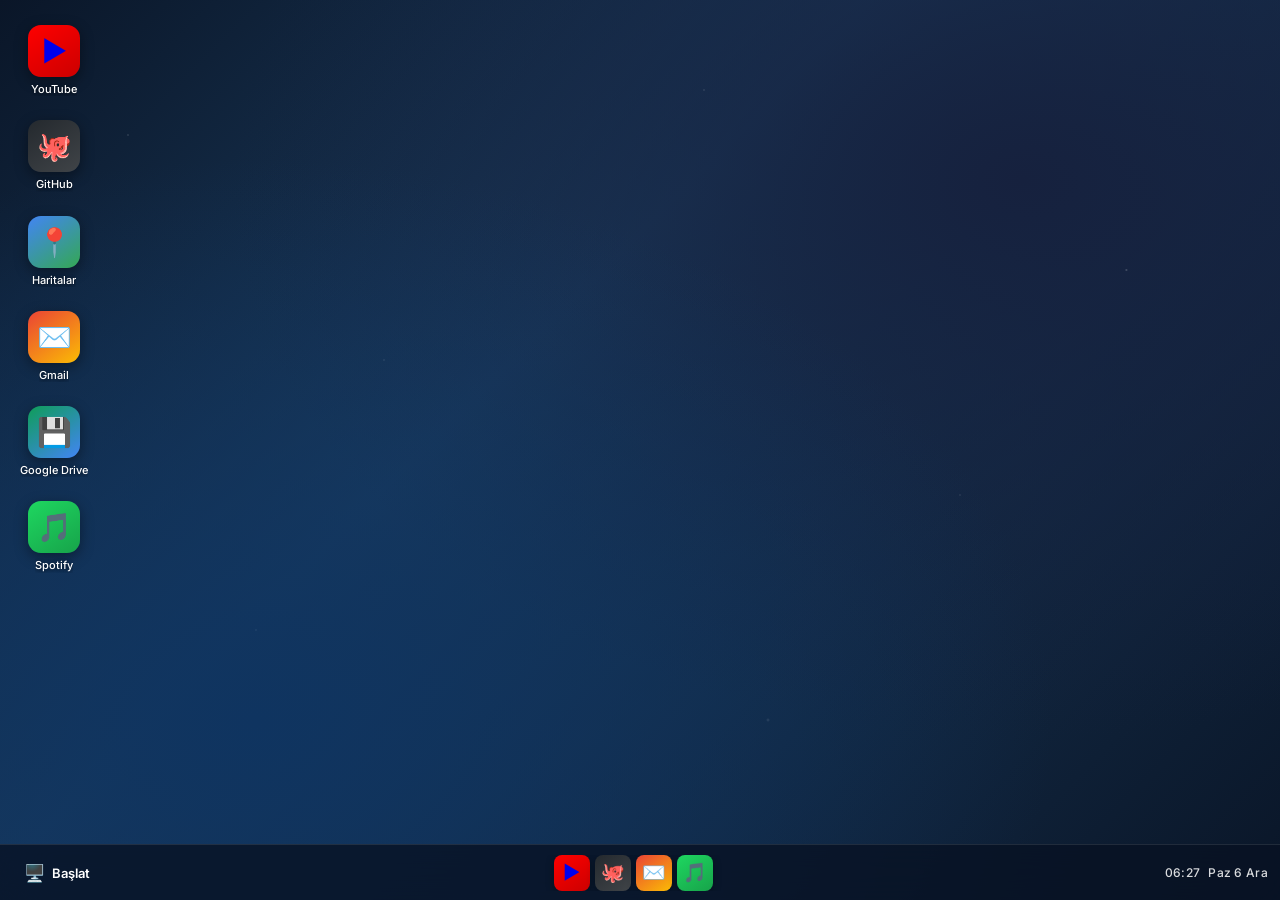
==== index.html @ f0b608f5 "try1.html -> index.html" ====
<!DOCTYPE html>
<html lang="tr">
<head>
<meta charset="UTF-8">
<meta name="viewport" content="width=device-width, initial-scale=1.0, maximum-scale=1.0, user-scalable=no">
<title>Masaüstüm</title>
<link href="https://fonts.googleapis.com/css2?family=Inter:wght@400;500;600&display=swap" rel="stylesheet">
<style>
  * { margin: 0; padding: 0; box-sizing: border-box; -webkit-tap-highlight-color: transparent; }

  :root {
    --taskbar-h: 56px;
    --glass: rgba(255,255,255,0.12);
    --glass-border: rgba(255,255,255,0.22);
    --text: #fff;
    --text-shadow: 0 1px 4px rgba(0,0,0,0.7);
  }

  body {
    font-family: 'Inter', sans-serif;
    width: 100vw; height: 100vh;
    overflow: hidden;
    background: #1a3a5c;
    user-select: none;
    -webkit-user-select: none;
  }

  /* Wallpaper */
  #wallpaper {
    position: fixed; inset: 0; z-index: 0;
    background: radial-gradient(ellipse at 20% 80%, #0f3460 0%, transparent 55%),
      radial-gradient(ellipse at 80% 20%, #16213e 0%, transparent 55%),
      linear-gradient(135deg, #0a1628 0%, #1a3a5c 40%, #0a1628 100%);
    transition: background 0.5s ease;
  }
  #wallpaper::after {
    content: ''; position: absolute; inset: 0; pointer-events: none;
    background-image:
      radial-gradient(1px 1px at 10% 15%, rgba(255,255,255,0.3) 0%, transparent 100%),
      radial-gradient(1px 1px at 30% 40%, rgba(255,255,255,0.2) 0%, transparent 100%),
      radial-gradient(1px 1px at 55% 10%, rgba(255,255,255,0.25) 0%, transparent 100%),
      radial-gradient(1px 1px at 75% 55%, rgba(255,255,255,0.2) 0%, transparent 100%),
      radial-gradient(1.5px 1.5px at 88% 30%, rgba(255,255,255,0.25) 0%, transparent 100%),
      radial-gradient(1px 1px at 20% 70%, rgba(255,255,255,0.15) 0%, transparent 100%),
      radial-gradient(2px 2px at 60% 80%, rgba(255,255,255,0.12) 0%, transparent 100%);
  }

  /* Desktop */
  #desktop {
    position: fixed;
    top: 0; left: 0; right: 0;
    bottom: var(--taskbar-h);
    z-index: 1;
    padding: 16px 14px;
    display: flex;
    flex-direction: column;
    flex-wrap: wrap;
    align-content: flex-start;
    gap: 6px;
    overflow: hidden;
  }

  /* Icons */
  .icon {
    width: 80px;
    display: flex; flex-direction: column;
    align-items: center; gap: 5px;
    cursor: pointer;
    padding: 8px 4px;
    border-radius: 11px;
    border: 1px solid transparent;
    transition: background 0.14s, border-color 0.14s, transform 0.1s;
    text-decoration: none;
    animation: iconIn 0.35s ease both;
    position: relative;
  }
  @keyframes iconIn {
    from { opacity: 0; transform: translateY(10px) scale(0.88); }
    to   { opacity: 1; transform: translateY(0) scale(1); }
  }
  .icon:hover { background: rgba(255,255,255,0.14); border-color: var(--glass-border); }
  .icon:active { transform: scale(0.92); }

  .icon-img {
    width: 52px; height: 52px;
    border-radius: 13px;
    display: flex; align-items: center; justify-content: center;
    font-size: 28px;
    box-shadow: 0 4px 14px rgba(0,0,0,0.4);
    transition: transform 0.14s, box-shadow 0.14s;
    flex-shrink: 0;
  }
  .icon:hover .icon-img { transform: translateY(-3px); box-shadow: 0 8px 20px rgba(0,0,0,0.5); }

  .icon-label {
    font-size: 11px; font-weight: 500;
    color: var(--text); text-shadow: var(--text-shadow);
    text-align: center; line-height: 1.3;
    max-width: 72px;
    overflow: hidden; text-overflow: ellipsis; white-space: nowrap;
  }

  /* Delete badge */
  .del-btn {
    display: none;
    position: absolute; top: 1px; right: 1px;
    width: 19px; height: 19px;
    border-radius: 50%;
    background: #ef4444; color: #fff;
    font-size: 11px; font-weight: 700;
    align-items: center; justify-content: center;
    cursor: pointer; z-index: 10;
    box-shadow: 0 1px 4px rgba(0,0,0,0.4);
    line-height: 1;
  }
  body.edit-mode .del-btn { display: flex; }
  body.edit-mode .icon { animation: wiggle 0.55s ease infinite alternate; }
  @keyframes wiggle {
    from { transform: rotate(-1.8deg) scale(1); }
    to   { transform: rotate(1.8deg) scale(1); }
  }

  /* Taskbar */
  #taskbar {
    position: fixed; bottom: 0; left: 0; right: 0;
    height: var(--taskbar-h);
    background: rgba(8,18,36,0.80);
    backdrop-filter: blur(24px); -webkit-backdrop-filter: blur(24px);
    border-top: 1px solid rgba(255,255,255,0.1);
    z-index: 100;
    display: flex; align-items: center;
    justify-content: space-between;
    padding: 0 12px; gap: 8px;
  }

  #start-btn {
    display: flex; align-items: center; gap: 7px;
    padding: 7px 11px; border-radius: 9px;
    cursor: pointer; border: 1px solid transparent;
    transition: background 0.14s, border-color 0.14s;
    color: #fff; font-size: 13px; font-weight: 600;
    background: transparent; white-space: nowrap; flex-shrink: 0;
  }
  #start-btn:hover { background: var(--glass); border-color: var(--glass-border); }
  #start-btn:active { background: rgba(255,255,255,0.2); }
  #start-btn .logo { font-size: 17px; }

  #dock {
    display: flex; align-items: center; gap: 5px;
    overflow-x: auto; scrollbar-width: none;
    flex: 1; justify-content: center;
  }
  #dock::-webkit-scrollbar { display: none; }

  .dock-icon {
    width: 36px; height: 36px; border-radius: 8px;
    display: flex; align-items: center; justify-content: center;
    font-size: 19px; cursor: pointer; flex-shrink: 0;
    transition: transform 0.14s, box-shadow 0.14s;
    text-decoration: none;
    box-shadow: 0 2px 8px rgba(0,0,0,0.3);
  }
  .dock-icon:hover { transform: translateY(-4px) scale(1.12); box-shadow: 0 6px 18px rgba(0,0,0,0.45); }
  .dock-icon:active { transform: scale(0.88); }

  #taskbar-right {
    display: flex; align-items: center; gap: 8px;
    font-size: 12px; color: rgba(255,255,255,0.85);
    font-weight: 500; flex-shrink: 0; letter-spacing: 0.3px;
  }
  #date-disp { display: none; }
  @media (min-width: 420px) { #date-disp { display: block; } }

  /* Start Menu */
  #start-menu {
    position: fixed;
    bottom: calc(var(--taskbar-h) + 8px); left: 10px;
    width: min(286px, calc(100vw - 20px));
    background: rgba(8,18,36,0.95);
    backdrop-filter: blur(30px); -webkit-backdrop-filter: blur(30px);
    border: 1px solid rgba(255,255,255,0.14);
    border-radius: 16px; padding: 15px;
    z-index: 200; display: none;
    max-height: calc(100vh - var(--taskbar-h) - 20px);
    overflow-y: auto; scrollbar-width: thin;
    box-shadow: 0 20px 60px rgba(0,0,0,0.65);
  }
  #start-menu.open { display: block; animation: menuIn 0.17s ease; }
  @keyframes menuIn {
    from { opacity:0; transform: translateY(8px) scale(0.97); }
    to   { opacity:1; transform: translateY(0) scale(1); }
  }
  #start-menu h3 {
    color: rgba(255,255,255,0.42); font-size: 10px;
    font-weight: 600; letter-spacing: 1.2px;
    text-transform: uppercase; margin-bottom: 7px;
  }
  .menu-item {
    display: flex; align-items: center; gap: 11px;
    padding: 8px 9px; border-radius: 9px; cursor: pointer;
    text-decoration: none; color: #fff;
    font-size: 13.5px; font-weight: 500;
    transition: background 0.11s;
  }
  .menu-item:hover, .menu-item:active { background: rgba(255,255,255,0.1); }
  .mi-icon {
    width: 29px; height: 29px; border-radius: 7px;
    display: flex; align-items: center; justify-content: center;
    font-size: 15px; box-shadow: 0 2px 6px rgba(0,0,0,0.3);
    flex-shrink: 0;
  }

  /* Context Menu */
  #ctx-menu {
    position: fixed;
    background: rgba(8,18,36,0.97);
    backdrop-filter: blur(20px);
    border: 1px solid rgba(255,255,255,0.14);
    border-radius: 11px; padding: 6px;
    z-index: 300; display: none;
    min-width: 192px;
    box-shadow: 0 12px 40px rgba(0,0,0,0.6);
  }
  #ctx-menu.open { display: block; animation: ctxIn 0.12s ease; }
  @keyframes ctxIn { from { opacity:0; transform: scale(0.95); } to { opacity:1; transform: scale(1); } }
  .ctx-item {
    display: flex; align-items: center; gap: 9px;
    padding: 9px 12px; border-radius: 7px;
    cursor: pointer; color: #fff;
    font-size: 13px; font-weight: 500;
    transition: background 0.1s;
  }
  .ctx-item:hover { background: rgba(255,255,255,0.11); }
  .ctx-sep { height: 1px; background: rgba(255,255,255,0.1); margin: 4px 0; }

  /* FAB */
  #fab {
    display: none; position: fixed;
    bottom: calc(var(--taskbar-h) + 14px); right: 14px;
    width: 50px; height: 50px; border-radius: 50%;
    background: linear-gradient(135deg, #3b82f6, #1d4ed8);
    color: #fff; font-size: 26px;
    align-items: center; justify-content: center;
    cursor: pointer; z-index: 90;
    box-shadow: 0 4px 18px rgba(59,130,246,0.55);
    border: none; transition: transform 0.14s;
  }
  #fab:active { transform: scale(0.88); }
  @media (max-width: 600px) { #fab { display: flex; } }

  /* Modal overlays */
  .modal-overlay {
    position: fixed; inset: 0;
    background: rgba(0,0,0,0.55);
    z-index: 400; display: none;
    align-items: flex-end; justify-content: center;
    backdrop-filter: blur(5px);
  }
  .modal-overlay.open { display: flex; }
  @media (min-width: 500px) { .modal-overlay { align-items: center; } }

  .modal-box {
    background: rgba(8,18,40,0.98);
    border: 1px solid rgba(255,255,255,0.16);
    border-radius: 22px 22px 0 0;
    padding: 10px 20px 36px;
    width: 100%; max-width: 420px;
    box-shadow: 0 -10px 50px rgba(0,0,0,0.65);
    animation: slideUp 0.22s ease;
    max-height: 92vh; overflow-y: auto;
  }
  @media (min-width: 500px) {
    .modal-box { border-radius: 18px; padding: 28px 24px; animation: modalIn 0.2s ease; }
  }
  @keyframes slideUp { from { opacity:0; transform:translateY(40px); } to { opacity:1; transform:translateY(0); } }
  @keyframes modalIn { from { opacity:0; transform:scale(0.93) translateY(8px); } to { opacity:1; transform:scale(1) translateY(0); } }

  .drag-handle {
    width: 36px; height: 4px;
    background: rgba(255,255,255,0.2); border-radius: 2px;
    margin: 8px auto 18px;
  }
  @media (min-width: 500px) { .drag-handle { display: none; } }

  .modal-box h2 { color:#fff; font-size:17px; font-weight:600; margin-bottom:18px; }

  .field { margin-bottom: 14px; }
  .field label {
    display:block; color: rgba(255,255,255,0.48);
    font-size:10.5px; font-weight:600; letter-spacing:0.9px;
    text-transform:uppercase; margin-bottom:6px;
  }
  .field input, .field select {
    width: 100%;
    background: rgba(255,255,255,0.07);
    border: 1px solid rgba(255,255,255,0.13);
    border-radius: 9px; padding: 10px 13px;
    color: #fff; font-family: 'Inter', sans-serif;
    font-size: 14px; outline: none;
    transition: border-color 0.14s;
  }
  .field input:focus, .field select:focus { border-color: rgba(100,160,255,0.55); }
  .field select option { background: #0a1628; }

  .emoji-grid {
    display: grid; grid-template-columns: repeat(8, 1fr);
    gap: 4px; margin-top: 4px;
  }
  .emoji-pick {
    width: 100%; aspect-ratio: 1;
    display: flex; align-items: center; justify-content: center;
    font-size: 19px; border-radius: 6px; cursor: pointer;
    border: 1.5px solid transparent; transition: background 0.1s;
  }
  .emoji-pick:hover { background: rgba(255,255,255,0.11); }
  .emoji-pick.selected { border-color: rgba(100,160,255,0.65); background: rgba(100,160,255,0.14); }

  .modal-actions { display:flex; gap:10px; margin-top:20px; }
  .btn {
    flex:1; padding:11px; border-radius:10px; border:none;
    cursor:pointer; font-family:'Inter',sans-serif;
    font-size:14px; font-weight:600;
    transition: opacity 0.14s, transform 0.1s;
  }
  .btn:active { transform: scale(0.96); }
  .btn-primary { background: linear-gradient(135deg, #3b82f6, #1d4ed8); color:#fff; }
  .btn-primary:hover { opacity: 0.88; }
  .btn-cancel { background: rgba(255,255,255,0.08); color: rgba(255,255,255,0.68); }
  .btn-cancel:hover { background: rgba(255,255,255,0.13); }

  .wp-grid { display: grid; grid-template-columns: repeat(3, 1fr); gap: 10px; margin: 14px 0; }
  .wp-opt {
    height: 66px; border-radius: 10px; cursor: pointer;
    border: 2.5px solid transparent;
    transition: border-color 0.14s, transform 0.12s;
  }
  .wp-opt:hover { transform: scale(1.04); }
  .wp-opt.selected { border-color: #3b82f6; }

  /* Toast */
  #toast {
    position: fixed;
    bottom: calc(var(--taskbar-h) + 14px); left: 50%;
    transform: translateX(-50%);
    background: rgba(20,40,70,0.96);
    border: 1px solid rgba(255,255,255,0.14);
    color: #fff; font-size: 13px; font-weight: 500;
    padding: 9px 18px; border-radius: 30px;
    z-index: 500; opacity: 0; pointer-events: none;
    transition: opacity 0.2s; white-space: nowrap;
    box-shadow: 0 4px 20px rgba(0,0,0,0.4);
  }
  #toast.show { opacity: 1; }

  /* Mobile icon grid */
  @media (max-width: 480px) {
    #desktop { flex-direction: row; flex-wrap: wrap; align-content: flex-start; }
    .icon { width: calc(25vw - 10px); min-width: 62px; }
    .icon-img { width: 44px; height: 44px; font-size: 24px; }
    .icon-label { font-size: 10px; max-width: calc(25vw - 12px); }
  }
</style>
</head>
<body>

<div id="wallpaper"></div>
<div id="desktop" oncontextmenu="showCtxMenu(event)"></div>

<!-- Taskbar -->
<div id="taskbar">
  <div id="start-btn" onclick="toggleStart()">
    <span class="logo">🖥️</span>
    <span>Başlat</span>
  </div>
  <div id="dock"></div>
  <div id="taskbar-right">
    <span id="clock">--:--</span>
    <span id="date-disp"></span>
  </div>
</div>

<!-- FAB (mobile) -->
<button id="fab" onclick="openAddModal()">＋</button>

<!-- Start Menu -->
<div id="start-menu">
  <h3>Uygulamalar</h3>
  <div id="menu-app-list"></div>
  <div style="height:1px;background:rgba(255,255,255,0.1);margin:10px 0;"></div>
  <h3 style="margin-top:2px;">Ayarlar</h3>
  <div class="menu-item" onclick="openWpModal(); toggleStart();">
    <div class="mi-icon" style="background:linear-gradient(145deg,#6366f1,#8b5cf6);">🖼️</div> Duvar Kağıdı
  </div>
  <div class="menu-item" onclick="openAddModal(); toggleStart();">
    <div class="mi-icon" style="background:linear-gradient(145deg,#10b981,#059669);">➕</div> İkon Ekle
  </div>
  <div class="menu-item" id="edit-menu-item" onclick="toggleEditMode(); toggleStart();">
    <div class="mi-icon" style="background:linear-gradient(145deg,#f59e0b,#d97706);" id="edit-icon">✏️</div>
    <span id="edit-label">İkonları Düzenle</span>
  </div>
</div>

<!-- Context Menu -->
<div id="ctx-menu">
  <div class="ctx-item" onclick="openAddModal(); closeCtx();">➕ &nbsp;Yeni İkon Ekle</div>
  <div class="ctx-item" onclick="openWpModal(); closeCtx();">🖼️ &nbsp;Duvar Kağıdı</div>
  <div class="ctx-item" onclick="toggleEditMode(); closeCtx();">✏️ &nbsp;İkonları Düzenle</div>
  <div class="ctx-sep"></div>
  <div class="ctx-item" onclick="closeCtx();">🔄 &nbsp;Yenile</div>
</div>

<!-- Add Icon Modal -->
<div id="add-modal" class="modal-overlay">
  <div class="modal-box">
    <div class="drag-handle"></div>
    <h2>➕ Yeni İkon Ekle</h2>
    <div class="field">
      <label>İkon Adı</label>
      <input type="text" id="i-name" placeholder="örn. Twitter" autocomplete="off">
    </div>
    <div class="field">
      <label>URL</label>
      <input type="url" id="i-url" placeholder="https://..." autocomplete="off" inputmode="url">
    </div>
    <div class="field">
      <label>Emoji Seç</label>
      <div class="emoji-grid" id="emoji-grid"></div>
    </div>
    <div class="field">
      <label>Renk</label>
      <select id="i-color">
        <option value="linear-gradient(145deg,#ff0000,#cc0000)">🔴 Kırmızı</option>
        <option value="linear-gradient(145deg,#3b82f6,#1d4ed8)">🔵 Mavi</option>
        <option value="linear-gradient(145deg,#10b981,#059669)">🟢 Yeşil</option>
        <option value="linear-gradient(145deg,#f59e0b,#d97706)">🟡 Sarı</option>
        <option value="linear-gradient(145deg,#8b5cf6,#6d28d9)">🟣 Mor</option>
        <option value="linear-gradient(145deg,#ec4899,#be185d)">🩷 Pembe</option>
        <option value="linear-gradient(145deg,#374151,#1f2937)">⚫ Koyu</option>
        <option value="linear-gradient(145deg,#06b6d4,#0284c7)">🩵 Cyan</option>
        <option value="linear-gradient(145deg,#ef4444,#7c3aed)">🌈 Ateş</option>
      </select>
    </div>
    <div class="modal-actions">
      <button class="btn btn-cancel" onclick="closeAddModal()">İptal</button>
      <button class="btn btn-primary" onclick="addIcon()">Ekle</button>
    </div>
  </div>
</div>

<!-- Wallpaper Modal -->
<div id="wp-modal" class="modal-overlay">
  <div class="modal-box">
    <div class="drag-handle"></div>
    <h2>🖼️ Duvar Kağıdı Seç</h2>
    <div class="wp-grid" id="wp-grid"></div>
    <div class="modal-actions">
      <button class="btn btn-cancel" onclick="closeWpModal()">İptal</button>
      <button class="btn btn-primary" onclick="applyWp()">Uygula</button>
    </div>
  </div>
</div>

<div id="toast"></div>

<script>
// ════════════════════════════════════════
//  STATE & STORAGE
// ════════════════════════════════════════
const STORAGE_KEY = 'masaustu_v2';

const DEFAULT_ICONS = [
  { id: 'yt',    name: 'YouTube',      url: 'https://youtube.com',       emoji: '▶',  color: 'linear-gradient(145deg,#ff0000,#cc0000)', dock: true  },
  { id: 'gh',    name: 'GitHub',       url: 'https://github.com',        emoji: '🐙', color: 'linear-gradient(145deg,#24292e,#404448)', dock: true  },
  { id: 'maps',  name: 'Haritalar',    url: 'https://maps.google.com',   emoji: '📍', color: 'linear-gradient(145deg,#4285f4,#34a853)', dock: false },
  { id: 'mail',  name: 'Gmail',        url: 'https://mail.google.com',   emoji: '✉️', color: 'linear-gradient(145deg,#ea4335,#fbbc04)', dock: true  },
  { id: 'drive', name: 'Google Drive', url: 'https://drive.google.com',  emoji: '💾', color: 'linear-gradient(145deg,#0f9d58,#4285f4)', dock: false },
  { id: 'spot',  name: 'Spotify',      url: 'https://open.spotify.com',  emoji: '🎵', color: 'linear-gradient(145deg,#1ed760,#17a34a)', dock: true  },
];
const DEFAULT_WP = 'radial-gradient(ellipse at 20% 80%, #0f3460 0%, transparent 55%), radial-gradient(ellipse at 80% 20%, #16213e 0%, transparent 55%), linear-gradient(135deg, #0a1628 0%, #1a3a5c 40%, #0a1628 100%)';

function loadState() {
  try {
    const raw = localStorage.getItem(STORAGE_KEY);
    if (raw) return JSON.parse(raw);
  } catch(e) {}
  return { icons: JSON.parse(JSON.stringify(DEFAULT_ICONS)), wallpaper: DEFAULT_WP };
}
function saveState() {
  try { localStorage.setItem(STORAGE_KEY, JSON.stringify(state)); } catch(e) {}
}

let state = loadState();

// ════════════════════════════════════════
//  RENDER
// ════════════════════════════════════════
function renderAll() {
  renderDesktop();
  renderDock();
  renderMenuList();
  document.getElementById('wallpaper').style.background = state.wallpaper;
}

function makeIconEl(ic, idx) {
  const a = document.createElement('a');
  a.className = 'icon';
  a.href = ic.url;
  a.target = '_blank';
  a.dataset.id = ic.id;
  a.style.animationDelay = Math.min(idx * 0.04, 0.5) + 's';
  a.innerHTML = `
    <div class="icon-img" style="background:${ic.color}">${ic.emoji}</div>
    <span class="icon-label">${ic.name}</span>
    <span class="del-btn">✕</span>
  `;
  a.addEventListener('click', e => {
    if (document.body.classList.contains('edit-mode')) e.preventDefault();
  });
  a.querySelector('.del-btn').addEventListener('click', e => {
    e.preventDefault(); e.stopPropagation();
    deleteIcon(ic.id);
  });
  return a;
}

function renderDesktop() {
  const d = document.getElementById('desktop');
  d.innerHTML = '';
  state.icons.forEach((ic, i) => d.appendChild(makeIconEl(ic, i)));
}

function renderDock() {
  const dock = document.getElementById('dock');
  dock.innerHTML = '';
  state.icons.filter(ic => ic.dock).forEach(ic => {
    const a = document.createElement('a');
    a.className = 'dock-icon';
    a.href = ic.url; a.target = '_blank';
    a.style.background = ic.color;
    a.title = ic.name;
    a.textContent = ic.emoji;
    dock.appendChild(a);
  });
}

function renderMenuList() {
  const list = document.getElementById('menu-app-list');
  list.innerHTML = '';
  state.icons.forEach(ic => {
    const a = document.createElement('a');
    a.className = 'menu-item';
    a.href = ic.url; a.target = '_blank';
    a.innerHTML = `<div class="mi-icon" style="background:${ic.color}">${ic.emoji}</div> ${ic.name}`;
    list.appendChild(a);
  });
}

// ════════════════════════════════════════
//  CLOCK
// ════════════════════════════════════════
function updateClock() {
  const now = new Date();
  document.getElementById('clock').textContent =
    String(now.getHours()).padStart(2,'0') + ':' + String(now.getMinutes()).padStart(2,'0');
  const days = ['Paz','Pzt','Sal','Çar','Per','Cum','Cmt'];
  const months = ['Oca','Şub','Mar','Nis','May','Haz','Tem','Ağu','Eyl','Eki','Kas','Ara'];
  document.getElementById('date-disp').textContent =
    `${days[now.getDay()]} ${now.getDate()} ${months[now.getMonth()]}`;
}
updateClock(); setInterval(updateClock, 15000);

// ════════════════════════════════════════
//  START MENU
// ════════════════════════════════════════
function toggleStart() {
  document.getElementById('start-menu').classList.toggle('open');
  closeCtx();
}
document.addEventListener('click', e => {
  const sm = document.getElementById('start-menu');
  const sb = document.getElementById('start-btn');
  if (!sm.contains(e.target) && !sb.contains(e.target)) sm.classList.remove('open');
});

// ════════════════════════════════════════
//  CONTEXT MENU
// ════════════════════════════════════════
function showCtxMenu(e) {
  e.preventDefault();
  const m = document.getElementById('ctx-menu');
  m.style.left = Math.min(e.clientX, window.innerWidth - 210) + 'px';
  m.style.top = Math.min(e.clientY, window.innerHeight - 150) + 'px';
  m.classList.add('open');
}
function closeCtx() { document.getElementById('ctx-menu').classList.remove('open'); }
document.addEventListener('click', () => closeCtx());

// ════════════════════════════════════════
//  EDIT MODE
// ════════════════════════════════════════
let editMode = false;
function toggleEditMode() {
  editMode = !editMode;
  document.body.classList.toggle('edit-mode', editMode);
  document.getElementById('edit-label').textContent = editMode ? 'Düzenlemeyi Bitir' : 'İkonları Düzenle';
  document.getElementById('edit-icon').textContent = editMode ? '✅' : '✏️';
  showToast(editMode ? '✏️ Silmek için ✕ butonuna bas' : '✅ Düzenleme bitti');
}

function deleteIcon(id) {
  state.icons = state.icons.filter(ic => ic.id !== id);
  saveState(); renderAll();
  showToast('🗑️ İkon silindi');
}

// ════════════════════════════════════════
//  ADD ICON
// ════════════════════════════════════════
const emojis = ['🌐','📺','🎮','📧','🗂️','📁','🎵','🎬','🗞️','📰','🔗','💬',
                 '📷','🖼️','🛒','🏦','✈️','🗺️','📚','🔍','⚙️','🧩','🎯','💡',
                 '🤖','🐙','🌍','🛡️','💰','📊','🎧','🖥️'];
let selEmoji = emojis[0];

function buildEmojiGrid() {
  const g = document.getElementById('emoji-grid');
  g.innerHTML = '';
  emojis.forEach(em => {
    const d = document.createElement('div');
    d.className = 'emoji-pick' + (em === selEmoji ? ' selected' : '');
    d.textContent = em;
    d.onclick = () => {
      selEmoji = em;
      document.querySelectorAll('.emoji-pick').forEach(x => x.classList.remove('selected'));
      d.classList.add('selected');
    };
    g.appendChild(d);
  });
}

function openAddModal() {
  selEmoji = emojis[0]; buildEmojiGrid();
  document.getElementById('add-modal').classList.add('open');
  setTimeout(() => document.getElementById('i-name').focus(), 250);
}
function closeAddModal() { document.getElementById('add-modal').classList.remove('open'); }

function addIcon() {
  const name = document.getElementById('i-name').value.trim();
  let url = document.getElementById('i-url').value.trim();
  const color = document.getElementById('i-color').value;
  if (!name || !url) { showToast('⚠️ İsim ve URL gerekli!'); return; }
  if (!url.startsWith('http')) url = 'https://' + url;
  const id = 'ic_' + Date.now();
  state.icons.push({ id, name, url, emoji: selEmoji, color, dock: false });
  saveState(); renderAll(); closeAddModal();
  document.getElementById('i-name').value = '';
  document.getElementById('i-url').value = '';
  showToast('✅ ' + name + ' eklendi!');
}

// ════════════════════════════════════════
//  WALLPAPER
// ════════════════════════════════════════
const wallpapers = [
  { name: 'Gece Mavisi',   style: 'radial-gradient(ellipse at 20% 80%, #0f3460 0%, transparent 55%), radial-gradient(ellipse at 80% 20%, #16213e 0%, transparent 55%), linear-gradient(135deg, #0a1628, #1a3a5c, #0a1628)' },
  { name: 'Alacakaranlık', style: 'radial-gradient(ellipse at 30% 60%, #4a1942 0%, transparent 60%), radial-gradient(ellipse at 70% 30%, #0d1b4b 0%, transparent 60%), linear-gradient(135deg, #1a0a2e, #4a1942, #0d1b4b)' },
  { name: 'Orman',         style: 'radial-gradient(ellipse at 40% 70%, #0a2e1a 0%, transparent 55%), radial-gradient(ellipse at 70% 30%, #143d25 0%, transparent 55%), linear-gradient(135deg, #061810, #0f3320, #061810)' },
  { name: 'Volkan',        style: 'radial-gradient(ellipse at 50% 80%, #4a1000 0%, transparent 50%), radial-gradient(ellipse at 30% 40%, #1a0a00 0%, transparent 50%), linear-gradient(135deg, #1a0500, #3d0f00, #1a0500)' },
  { name: 'Buz',           style: 'radial-gradient(ellipse at 30% 30%, #cce8f4 0%, transparent 55%), radial-gradient(ellipse at 70% 70%, #a0d4f0 0%, transparent 55%), linear-gradient(135deg, #c0e8ff, #a0d4f0, #d0eeff)' },
  { name: 'Altın',         style: 'radial-gradient(ellipse at 40% 40%, #4a3800 0%, transparent 55%), radial-gradient(ellipse at 70% 60%, #2a2000 0%, transparent 55%), linear-gradient(135deg, #1a1200, #4a3800, #1a1200)' },
  { name: 'Mor',           style: 'radial-gradient(ellipse at 30% 50%, #2d1b6b 0%, transparent 55%), radial-gradient(ellipse at 70% 30%, #1a0a40 0%, transparent 55%), linear-gradient(135deg, #0f0820, #2d1b6b, #0f0820)' },
  { name: 'Gün Batımı',    style: 'radial-gradient(ellipse at 50% 90%, #7c2d00 0%, transparent 50%), radial-gradient(ellipse at 30% 40%, #c0580a 0%, transparent 50%), linear-gradient(180deg, #0a1628 0%, #7c2d00 60%, #c0580a 100%)' },
  { name: 'Okyanus',       style: 'radial-gradient(ellipse at 30% 60%, #003366 0%, transparent 55%), radial-gradient(ellipse at 70% 40%, #004d99 0%, transparent 55%), linear-gradient(135deg, #001a33, #003366, #001a33)' },
];

let selectedWp = 0;
function buildWpGrid() {
  const g = document.getElementById('wp-grid');
  g.innerHTML = '';
  wallpapers.forEach((wp, i) => {
    const d = document.createElement('div');
    const isCurrent = wp.style === state.wallpaper;
    d.className = 'wp-opt' + (isCurrent ? ' selected' : '');
    d.style.background = wp.style; d.title = wp.name;
    if (isCurrent) selectedWp = i;
    d.onclick = () => {
      selectedWp = i;
      document.querySelectorAll('.wp-opt').forEach(x => x.classList.remove('selected'));
      d.classList.add('selected');
    };
    g.appendChild(d);
  });
}
function openWpModal() { buildWpGrid(); document.getElementById('wp-modal').classList.add('open'); }
function closeWpModal() { document.getElementById('wp-modal').classList.remove('open'); }
function applyWp() {
  state.wallpaper = wallpapers[selectedWp].style;
  saveState();
  document.getElementById('wallpaper').style.background = state.wallpaper;
  closeWpModal();
  showToast('🖼️ Duvar kağıdı değiştirildi');
}

// Close modals on overlay click
document.querySelectorAll('.modal-overlay').forEach(el => {
  el.addEventListener('click', e => { if (e.target === el) el.classList.remove('open'); });
});

// ════════════════════════════════════════
//  TOAST
// ════════════════════════════════════════
let toastTimer;
function showToast(msg) {
  const t = document.getElementById('toast');
  t.textContent = msg; t.classList.add('show');
  clearTimeout(toastTimer);
  toastTimer = setTimeout(() => t.classList.remove('show'), 2400);
}

// ════════════════════════════════════════
//  INIT
// ════════════════════════════════════════
renderAll();
</script>
</body>
</html>
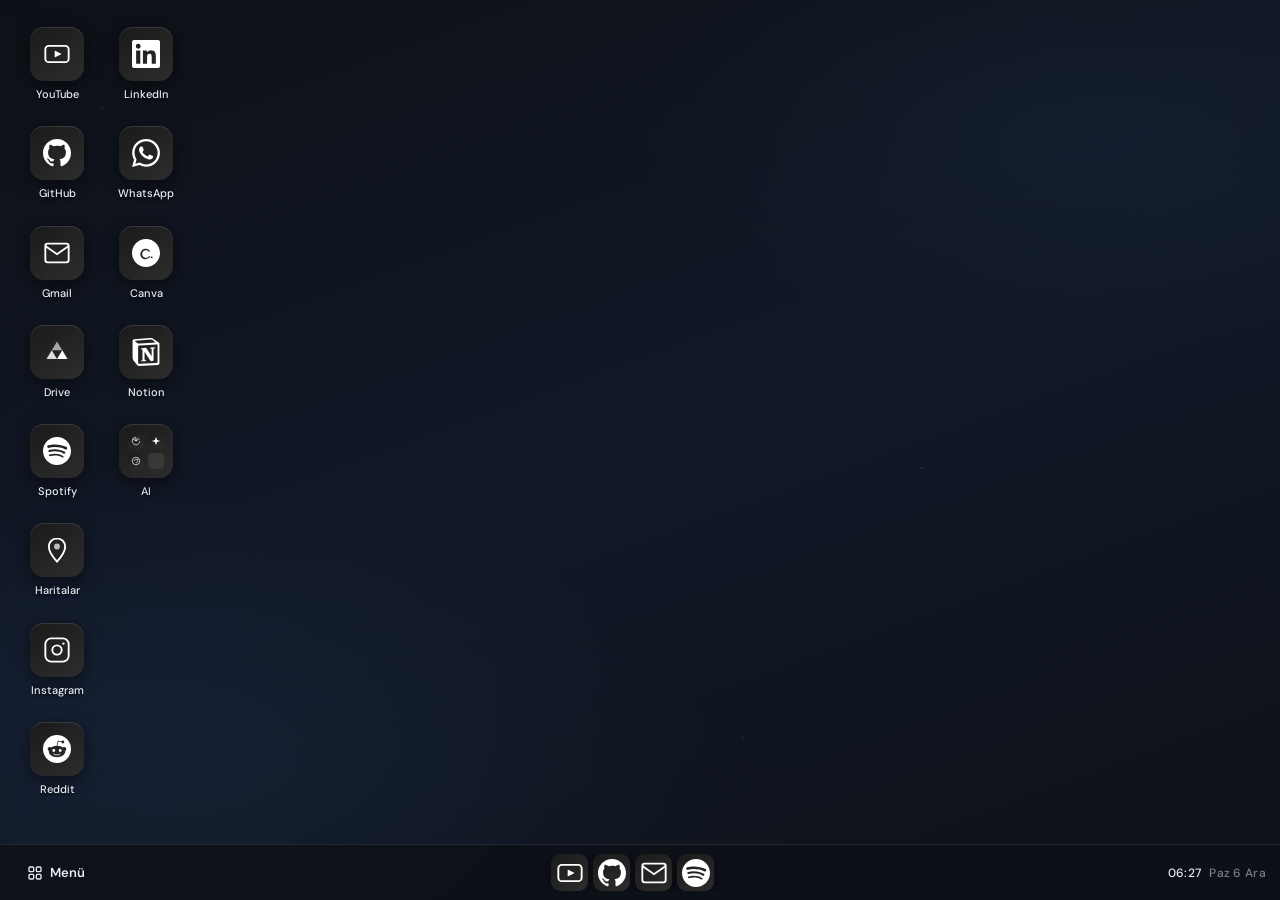
==== commit 730215ca: "Çoğunluk format değiştirildi." ====
--- a/index.html
+++ b/index.html
@@ -1,726 +1,1615 @@
 <!DOCTYPE html>
 <html lang="tr">
+
 <head>
-<meta charset="UTF-8">
-<meta name="viewport" content="width=device-width, initial-scale=1.0, maximum-scale=1.0, user-scalable=no">
-<title>Masaüstüm</title>
-<link href="https://fonts.googleapis.com/css2?family=Inter:wght@400;500;600&display=swap" rel="stylesheet">
-<style>
-  * { margin: 0; padding: 0; box-sizing: border-box; -webkit-tap-highlight-color: transparent; }
-
-  :root {
-    --taskbar-h: 56px;
-    --glass: rgba(255,255,255,0.12);
-    --glass-border: rgba(255,255,255,0.22);
-    --text: #fff;
-    --text-shadow: 0 1px 4px rgba(0,0,0,0.7);
-  }
-
-  body {
-    font-family: 'Inter', sans-serif;
-    width: 100vw; height: 100vh;
-    overflow: hidden;
-    background: #1a3a5c;
-    user-select: none;
-    -webkit-user-select: none;
-  }
-
-  /* Wallpaper */
-  #wallpaper {
-    position: fixed; inset: 0; z-index: 0;
-    background: radial-gradient(ellipse at 20% 80%, #0f3460 0%, transparent 55%),
-      radial-gradient(ellipse at 80% 20%, #16213e 0%, transparent 55%),
-      linear-gradient(135deg, #0a1628 0%, #1a3a5c 40%, #0a1628 100%);
-    transition: background 0.5s ease;
-  }
-  #wallpaper::after {
-    content: ''; position: absolute; inset: 0; pointer-events: none;
-    background-image:
-      radial-gradient(1px 1px at 10% 15%, rgba(255,255,255,0.3) 0%, transparent 100%),
-      radial-gradient(1px 1px at 30% 40%, rgba(255,255,255,0.2) 0%, transparent 100%),
-      radial-gradient(1px 1px at 55% 10%, rgba(255,255,255,0.25) 0%, transparent 100%),
-      radial-gradient(1px 1px at 75% 55%, rgba(255,255,255,0.2) 0%, transparent 100%),
-      radial-gradient(1.5px 1.5px at 88% 30%, rgba(255,255,255,0.25) 0%, transparent 100%),
-      radial-gradient(1px 1px at 20% 70%, rgba(255,255,255,0.15) 0%, transparent 100%),
-      radial-gradient(2px 2px at 60% 80%, rgba(255,255,255,0.12) 0%, transparent 100%);
-  }
-
-  /* Desktop */
-  #desktop {
-    position: fixed;
-    top: 0; left: 0; right: 0;
-    bottom: var(--taskbar-h);
-    z-index: 1;
-    padding: 16px 14px;
-    display: flex;
-    flex-direction: column;
-    flex-wrap: wrap;
-    align-content: flex-start;
-    gap: 6px;
-    overflow: hidden;
-  }
-
-  /* Icons */
-  .icon {
-    width: 80px;
-    display: flex; flex-direction: column;
-    align-items: center; gap: 5px;
-    cursor: pointer;
-    padding: 8px 4px;
-    border-radius: 11px;
-    border: 1px solid transparent;
-    transition: background 0.14s, border-color 0.14s, transform 0.1s;
-    text-decoration: none;
-    animation: iconIn 0.35s ease both;
-    position: relative;
-  }
-  @keyframes iconIn {
-    from { opacity: 0; transform: translateY(10px) scale(0.88); }
-    to   { opacity: 1; transform: translateY(0) scale(1); }
-  }
-  .icon:hover { background: rgba(255,255,255,0.14); border-color: var(--glass-border); }
-  .icon:active { transform: scale(0.92); }
-
-  .icon-img {
-    width: 52px; height: 52px;
-    border-radius: 13px;
-    display: flex; align-items: center; justify-content: center;
-    font-size: 28px;
-    box-shadow: 0 4px 14px rgba(0,0,0,0.4);
-    transition: transform 0.14s, box-shadow 0.14s;
-    flex-shrink: 0;
-  }
-  .icon:hover .icon-img { transform: translateY(-3px); box-shadow: 0 8px 20px rgba(0,0,0,0.5); }
-
-  .icon-label {
-    font-size: 11px; font-weight: 500;
-    color: var(--text); text-shadow: var(--text-shadow);
-    text-align: center; line-height: 1.3;
-    max-width: 72px;
-    overflow: hidden; text-overflow: ellipsis; white-space: nowrap;
-  }
-
-  /* Delete badge */
-  .del-btn {
-    display: none;
-    position: absolute; top: 1px; right: 1px;
-    width: 19px; height: 19px;
-    border-radius: 50%;
-    background: #ef4444; color: #fff;
-    font-size: 11px; font-weight: 700;
-    align-items: center; justify-content: center;
-    cursor: pointer; z-index: 10;
-    box-shadow: 0 1px 4px rgba(0,0,0,0.4);
-    line-height: 1;
-  }
-  body.edit-mode .del-btn { display: flex; }
-  body.edit-mode .icon { animation: wiggle 0.55s ease infinite alternate; }
-  @keyframes wiggle {
-    from { transform: rotate(-1.8deg) scale(1); }
-    to   { transform: rotate(1.8deg) scale(1); }
-  }
-
-  /* Taskbar */
-  #taskbar {
-    position: fixed; bottom: 0; left: 0; right: 0;
-    height: var(--taskbar-h);
-    background: rgba(8,18,36,0.80);
-    backdrop-filter: blur(24px); -webkit-backdrop-filter: blur(24px);
-    border-top: 1px solid rgba(255,255,255,0.1);
-    z-index: 100;
-    display: flex; align-items: center;
-    justify-content: space-between;
-    padding: 0 12px; gap: 8px;
-  }
-
-  #start-btn {
-    display: flex; align-items: center; gap: 7px;
-    padding: 7px 11px; border-radius: 9px;
-    cursor: pointer; border: 1px solid transparent;
-    transition: background 0.14s, border-color 0.14s;
-    color: #fff; font-size: 13px; font-weight: 600;
-    background: transparent; white-space: nowrap; flex-shrink: 0;
-  }
-  #start-btn:hover { background: var(--glass); border-color: var(--glass-border); }
-  #start-btn:active { background: rgba(255,255,255,0.2); }
-  #start-btn .logo { font-size: 17px; }
-
-  #dock {
-    display: flex; align-items: center; gap: 5px;
-    overflow-x: auto; scrollbar-width: none;
-    flex: 1; justify-content: center;
-  }
-  #dock::-webkit-scrollbar { display: none; }
-
-  .dock-icon {
-    width: 36px; height: 36px; border-radius: 8px;
-    display: flex; align-items: center; justify-content: center;
-    font-size: 19px; cursor: pointer; flex-shrink: 0;
-    transition: transform 0.14s, box-shadow 0.14s;
-    text-decoration: none;
-    box-shadow: 0 2px 8px rgba(0,0,0,0.3);
-  }
-  .dock-icon:hover { transform: translateY(-4px) scale(1.12); box-shadow: 0 6px 18px rgba(0,0,0,0.45); }
-  .dock-icon:active { transform: scale(0.88); }
-
-  #taskbar-right {
-    display: flex; align-items: center; gap: 8px;
-    font-size: 12px; color: rgba(255,255,255,0.85);
-    font-weight: 500; flex-shrink: 0; letter-spacing: 0.3px;
-  }
-  #date-disp { display: none; }
-  @media (min-width: 420px) { #date-disp { display: block; } }
-
-  /* Start Menu */
-  #start-menu {
-    position: fixed;
-    bottom: calc(var(--taskbar-h) + 8px); left: 10px;
-    width: min(286px, calc(100vw - 20px));
-    background: rgba(8,18,36,0.95);
-    backdrop-filter: blur(30px); -webkit-backdrop-filter: blur(30px);
-    border: 1px solid rgba(255,255,255,0.14);
-    border-radius: 16px; padding: 15px;
-    z-index: 200; display: none;
-    max-height: calc(100vh - var(--taskbar-h) - 20px);
-    overflow-y: auto; scrollbar-width: thin;
-    box-shadow: 0 20px 60px rgba(0,0,0,0.65);
-  }
-  #start-menu.open { display: block; animation: menuIn 0.17s ease; }
-  @keyframes menuIn {
-    from { opacity:0; transform: translateY(8px) scale(0.97); }
-    to   { opacity:1; transform: translateY(0) scale(1); }
-  }
-  #start-menu h3 {
-    color: rgba(255,255,255,0.42); font-size: 10px;
-    font-weight: 600; letter-spacing: 1.2px;
-    text-transform: uppercase; margin-bottom: 7px;
-  }
-  .menu-item {
-    display: flex; align-items: center; gap: 11px;
-    padding: 8px 9px; border-radius: 9px; cursor: pointer;
-    text-decoration: none; color: #fff;
-    font-size: 13.5px; font-weight: 500;
-    transition: background 0.11s;
-  }
-  .menu-item:hover, .menu-item:active { background: rgba(255,255,255,0.1); }
-  .mi-icon {
-    width: 29px; height: 29px; border-radius: 7px;
-    display: flex; align-items: center; justify-content: center;
-    font-size: 15px; box-shadow: 0 2px 6px rgba(0,0,0,0.3);
-    flex-shrink: 0;
-  }
-
-  /* Context Menu */
-  #ctx-menu {
-    position: fixed;
-    background: rgba(8,18,36,0.97);
-    backdrop-filter: blur(20px);
-    border: 1px solid rgba(255,255,255,0.14);
-    border-radius: 11px; padding: 6px;
-    z-index: 300; display: none;
-    min-width: 192px;
-    box-shadow: 0 12px 40px rgba(0,0,0,0.6);
-  }
-  #ctx-menu.open { display: block; animation: ctxIn 0.12s ease; }
-  @keyframes ctxIn { from { opacity:0; transform: scale(0.95); } to { opacity:1; transform: scale(1); } }
-  .ctx-item {
-    display: flex; align-items: center; gap: 9px;
-    padding: 9px 12px; border-radius: 7px;
-    cursor: pointer; color: #fff;
-    font-size: 13px; font-weight: 500;
-    transition: background 0.1s;
-  }
-  .ctx-item:hover { background: rgba(255,255,255,0.11); }
-  .ctx-sep { height: 1px; background: rgba(255,255,255,0.1); margin: 4px 0; }
-
-  /* FAB */
-  #fab {
-    display: none; position: fixed;
-    bottom: calc(var(--taskbar-h) + 14px); right: 14px;
-    width: 50px; height: 50px; border-radius: 50%;
-    background: linear-gradient(135deg, #3b82f6, #1d4ed8);
-    color: #fff; font-size: 26px;
-    align-items: center; justify-content: center;
-    cursor: pointer; z-index: 90;
-    box-shadow: 0 4px 18px rgba(59,130,246,0.55);
-    border: none; transition: transform 0.14s;
-  }
-  #fab:active { transform: scale(0.88); }
-  @media (max-width: 600px) { #fab { display: flex; } }
-
-  /* Modal overlays */
-  .modal-overlay {
-    position: fixed; inset: 0;
-    background: rgba(0,0,0,0.55);
-    z-index: 400; display: none;
-    align-items: flex-end; justify-content: center;
-    backdrop-filter: blur(5px);
-  }
-  .modal-overlay.open { display: flex; }
-  @media (min-width: 500px) { .modal-overlay { align-items: center; } }
-
-  .modal-box {
-    background: rgba(8,18,40,0.98);
-    border: 1px solid rgba(255,255,255,0.16);
-    border-radius: 22px 22px 0 0;
-    padding: 10px 20px 36px;
-    width: 100%; max-width: 420px;
-    box-shadow: 0 -10px 50px rgba(0,0,0,0.65);
-    animation: slideUp 0.22s ease;
-    max-height: 92vh; overflow-y: auto;
-  }
-  @media (min-width: 500px) {
-    .modal-box { border-radius: 18px; padding: 28px 24px; animation: modalIn 0.2s ease; }
-  }
-  @keyframes slideUp { from { opacity:0; transform:translateY(40px); } to { opacity:1; transform:translateY(0); } }
-  @keyframes modalIn { from { opacity:0; transform:scale(0.93) translateY(8px); } to { opacity:1; transform:scale(1) translateY(0); } }
-
-  .drag-handle {
-    width: 36px; height: 4px;
-    background: rgba(255,255,255,0.2); border-radius: 2px;
-    margin: 8px auto 18px;
-  }
-  @media (min-width: 500px) { .drag-handle { display: none; } }
-
-  .modal-box h2 { color:#fff; font-size:17px; font-weight:600; margin-bottom:18px; }
-
-  .field { margin-bottom: 14px; }
-  .field label {
-    display:block; color: rgba(255,255,255,0.48);
-    font-size:10.5px; font-weight:600; letter-spacing:0.9px;
-    text-transform:uppercase; margin-bottom:6px;
-  }
-  .field input, .field select {
-    width: 100%;
-    background: rgba(255,255,255,0.07);
-    border: 1px solid rgba(255,255,255,0.13);
-    border-radius: 9px; padding: 10px 13px;
-    color: #fff; font-family: 'Inter', sans-serif;
-    font-size: 14px; outline: none;
-    transition: border-color 0.14s;
-  }
-  .field input:focus, .field select:focus { border-color: rgba(100,160,255,0.55); }
-  .field select option { background: #0a1628; }
-
-  .emoji-grid {
-    display: grid; grid-template-columns: repeat(8, 1fr);
-    gap: 4px; margin-top: 4px;
-  }
-  .emoji-pick {
-    width: 100%; aspect-ratio: 1;
-    display: flex; align-items: center; justify-content: center;
-    font-size: 19px; border-radius: 6px; cursor: pointer;
-    border: 1.5px solid transparent; transition: background 0.1s;
-  }
-  .emoji-pick:hover { background: rgba(255,255,255,0.11); }
-  .emoji-pick.selected { border-color: rgba(100,160,255,0.65); background: rgba(100,160,255,0.14); }
-
-  .modal-actions { display:flex; gap:10px; margin-top:20px; }
-  .btn {
-    flex:1; padding:11px; border-radius:10px; border:none;
-    cursor:pointer; font-family:'Inter',sans-serif;
-    font-size:14px; font-weight:600;
-    transition: opacity 0.14s, transform 0.1s;
-  }
-  .btn:active { transform: scale(0.96); }
-  .btn-primary { background: linear-gradient(135deg, #3b82f6, #1d4ed8); color:#fff; }
-  .btn-primary:hover { opacity: 0.88; }
-  .btn-cancel { background: rgba(255,255,255,0.08); color: rgba(255,255,255,0.68); }
-  .btn-cancel:hover { background: rgba(255,255,255,0.13); }
-
-  .wp-grid { display: grid; grid-template-columns: repeat(3, 1fr); gap: 10px; margin: 14px 0; }
-  .wp-opt {
-    height: 66px; border-radius: 10px; cursor: pointer;
-    border: 2.5px solid transparent;
-    transition: border-color 0.14s, transform 0.12s;
-  }
-  .wp-opt:hover { transform: scale(1.04); }
-  .wp-opt.selected { border-color: #3b82f6; }
-
-  /* Toast */
-  #toast {
-    position: fixed;
-    bottom: calc(var(--taskbar-h) + 14px); left: 50%;
-    transform: translateX(-50%);
-    background: rgba(20,40,70,0.96);
-    border: 1px solid rgba(255,255,255,0.14);
-    color: #fff; font-size: 13px; font-weight: 500;
-    padding: 9px 18px; border-radius: 30px;
-    z-index: 500; opacity: 0; pointer-events: none;
-    transition: opacity 0.2s; white-space: nowrap;
-    box-shadow: 0 4px 20px rgba(0,0,0,0.4);
-  }
-  #toast.show { opacity: 1; }
-
-  /* Mobile icon grid */
-  @media (max-width: 480px) {
-    #desktop { flex-direction: row; flex-wrap: wrap; align-content: flex-start; }
-    .icon { width: calc(25vw - 10px); min-width: 62px; }
-    .icon-img { width: 44px; height: 44px; font-size: 24px; }
-    .icon-label { font-size: 10px; max-width: calc(25vw - 12px); }
-  }
-</style>
+    <meta charset="UTF-8">
+    <meta name="viewport" content="width=device-width, initial-scale=1.0, maximum-scale=1.0, user-scalable=no">
+    <link rel="icon" type="image/png" href="Duck.jpeg">
+    <title>Masaüstüm</title>
+    <link href="https://fonts.googleapis.com/css2?family=DM+Sans:wght@400;500;600&display=swap" rel="stylesheet">
+    <style>
+        * {
+            margin: 0;
+            padding: 0;
+            box-sizing: border-box;
+            -webkit-tap-highlight-color: transparent;
+        }
+
+        :root {
+            --tb: 56px;
+            --bg: #0d1117;
+            --s1: rgba(255, 255, 255, 0.05);
+            --s2: rgba(255, 255, 255, 0.09);
+            --b1: rgba(255, 255, 255, 0.1);
+            --b2: rgba(255, 255, 255, 0.18);
+            --tx: #e6edf3;
+            --tx2: rgba(230, 237, 243, 0.5);
+            --ac: #58a6ff;
+            --red: #f85149;
+            --sh: 0 8px 32px rgba(0, 0, 0, 0.65);
+        }
+
+        body {
+            font-family: 'DM Sans', sans-serif;
+            width: 100vw;
+            height: 100vh;
+            overflow: hidden;
+            background: var(--bg);
+            color: var(--tx);
+            user-select: none;
+            -webkit-user-select: none;
+        }
+
+        /* Wallpaper */
+        #wp {
+            position: fixed;
+            inset: 0;
+            z-index: 0;
+            background: radial-gradient(ellipse 70% 50% at 15% 85%, rgba(88, 166, 255, .07) 0%, transparent 60%),
+                radial-gradient(ellipse 60% 40% at 85% 15%, rgba(88, 166, 255, .05) 0%, transparent 60%),
+                linear-gradient(160deg, #0d1117 0%, #111827 50%, #0d1117 100%);
+            transition: background .5s;
+        }
+
+        #wp::after {
+            content: '';
+            position: absolute;
+            inset: 0;
+            pointer-events: none;
+            background-image: radial-gradient(1px 1px at 8% 12%, rgba(255, 255, 255, .22) 0%, transparent 100%),
+                radial-gradient(1px 1px at 22% 38%, rgba(255, 255, 255, .14) 0%, transparent 100%),
+                radial-gradient(1px 1px at 48% 8%, rgba(255, 255, 255, .18) 0%, transparent 100%),
+                radial-gradient(1.5px 1.5px at 72% 52%, rgba(255, 255, 255, .15) 0%, transparent 100%),
+                radial-gradient(1px 1px at 90% 28%, rgba(255, 255, 255, .2) 0%, transparent 100%),
+                radial-gradient(1px 1px at 33% 72%, rgba(255, 255, 255, .12) 0%, transparent 100%),
+                radial-gradient(2px 2px at 58% 82%, rgba(255, 255, 255, .1) 0%, transparent 100%);
+        }
+
+        /* Desktop */
+        #desktop {
+            position: fixed;
+            top: 0;
+            left: 0;
+            right: 0;
+            bottom: var(--tb);
+            z-index: 1;
+            padding: 18px 16px;
+            display: flex;
+            flex-direction: column;
+            flex-wrap: wrap;
+            align-content: flex-start;
+            gap: 7px;
+            overflow: hidden;
+        }
+
+        /* Icon */
+        .icon {
+            width: 82px;
+            display: flex;
+            flex-direction: column;
+            align-items: center;
+            gap: 6px;
+            cursor: pointer;
+            padding: 8px 4px;
+            border-radius: 12px;
+            border: 1px solid transparent;
+            transition: background .13s, border-color .13s, transform .1s, opacity .13s;
+            text-decoration: none;
+            animation: iconIn .32s cubic-bezier(.2, .8, .3, 1) both;
+            position: relative;
+        }
+
+        @keyframes iconIn {
+            from {
+                opacity: 0;
+                transform: translateY(12px) scale(.85);
+            }
+
+            to {
+                opacity: 1;
+                transform: translateY(0) scale(1);
+            }
+        }
+
+        .icon:hover {
+            background: var(--s2);
+            border-color: var(--b2);
+        }
+
+        .icon:active {
+            transform: scale(.91);
+        }
+
+        .icon.drag-over {
+            border-color: var(--ac);
+            background: rgba(88, 166, 255, .1);
+        }
+
+        .icon.dragging {
+            opacity: .4;
+            transform: scale(.93);
+        }
+
+        .icon-wrap {
+            width: 54px;
+            height: 54px;
+            border-radius: 14px;
+            display: flex;
+            align-items: center;
+            justify-content: center;
+            box-shadow: 0 4px 16px rgba(0, 0, 0, .5), inset 0 1px 0 rgba(255, 255, 255, .12);
+            transition: transform .13s, box-shadow .13s;
+            flex-shrink: 0;
+            overflow: hidden;
+        }
+
+        .icon:hover .icon-wrap {
+            transform: translateY(-3px);
+            box-shadow: 0 10px 28px rgba(0, 0, 0, .55), inset 0 1px 0 rgba(255, 255, 255, .14);
+        }
+
+        .icon-wrap svg {
+            width: 28px;
+            height: 28px;
+            display: block;
+        }
+
+        .icon-label {
+            font-size: 11px;
+            font-weight: 500;
+            color: var(--tx);
+            text-shadow: 0 1px 4px rgba(0, 0, 0, .8);
+            text-align: center;
+            line-height: 1.3;
+            max-width: 74px;
+            overflow: hidden;
+            text-overflow: ellipsis;
+            white-space: nowrap;
+        }
+
+        /* Delete badge */
+        .del-btn {
+            display: none;
+            position: absolute;
+            top: 2px;
+            right: 2px;
+            width: 18px;
+            height: 18px;
+            border-radius: 50%;
+            background: var(--red);
+            color: #fff;
+            font-size: 10px;
+            font-weight: 700;
+            align-items: center;
+            justify-content: center;
+            cursor: pointer;
+            z-index: 10;
+            box-shadow: 0 2px 6px rgba(0, 0, 0, .5);
+            line-height: 1;
+        }
+
+        body.edit-mode .del-btn {
+            display: flex;
+        }
+
+        body.edit-mode .icon {
+            animation: wiggle .5s ease infinite alternate;
+        }
+
+        @keyframes wiggle {
+            from {
+                transform: rotate(-2deg);
+            }
+
+            to {
+                transform: rotate(2deg);
+            }
+        }
+
+        /* Folder */
+        .folder-icon .icon-wrap {
+            position: relative;
+        }
+
+        .folder-preview {
+            position: absolute;
+            inset: 0;
+            display: grid;
+            grid-template-columns: 1fr 1fr;
+            gap: 3px;
+            padding: 9px;
+            align-items: center;
+            justify-items: center;
+        }
+
+        .folder-preview .fp {
+            width: 16px;
+            height: 16px;
+            border-radius: 4px;
+            display: flex;
+            align-items: center;
+            justify-content: center;
+        }
+
+        .folder-preview .fp svg {
+            width: 10px;
+            height: 10px;
+        }
+
+        /* Folder popup */
+        #folder-popup {
+            position: fixed;
+            z-index: 350;
+            background: rgba(13, 17, 23, .95);
+            backdrop-filter: blur(32px);
+            -webkit-backdrop-filter: blur(32px);
+            border: 1px solid var(--b2);
+            border-radius: 20px;
+            padding: 18px;
+            width: min(340px, 90vw);
+            box-shadow: var(--sh), 0 0 0 1px rgba(88, 166, 255, .06);
+            display: none;
+            transform-origin: top left;
+        }
+
+        #folder-popup.open {
+            display: block;
+            animation: popIn .2s cubic-bezier(.2, .8, .3, 1);
+        }
+
+        @keyframes popIn {
+            from {
+                opacity: 0;
+                transform: scale(.88);
+            }
+
+            to {
+                opacity: 1;
+                transform: scale(1);
+            }
+        }
+
+        #fp-header {
+            display: flex;
+            align-items: center;
+            justify-content: space-between;
+            margin-bottom: 14px;
+        }
+
+        #fp-title {
+            font-size: 15px;
+            font-weight: 600;
+            color: var(--tx);
+        }
+
+        #fp-count {
+            font-size: 11px;
+            color: var(--tx2);
+        }
+
+        #fp-grid {
+            display: grid;
+            grid-template-columns: repeat(4, 1fr);
+            gap: 7px;
+        }
+
+        .fp-icon {
+            display: flex;
+            flex-direction: column;
+            align-items: center;
+            gap: 5px;
+            cursor: pointer;
+            padding: 7px 3px;
+            border-radius: 10px;
+            border: 1px solid transparent;
+            transition: background .12s, border-color .12s, transform .1s;
+            text-decoration: none;
+            position: relative;
+        }
+
+        .fp-icon:hover {
+            background: var(--s2);
+            border-color: var(--b1);
+        }
+
+        .fp-icon:active {
+            transform: scale(.9);
+        }
+
+        .fp-icon .icon-wrap {
+            width: 44px;
+            height: 44px;
+            border-radius: 11px;
+        }
+
+        .fp-icon .icon-wrap svg {
+            width: 22px;
+            height: 22px;
+        }
+
+        .fp-icon .icon-label {
+            font-size: 10px;
+            max-width: 58px;
+        }
+
+        .fp-add {
+            display: flex;
+            flex-direction: column;
+            align-items: center;
+            gap: 5px;
+            cursor: pointer;
+            padding: 7px 3px;
+            border-radius: 10px;
+            border: 1.5px dashed var(--b2);
+            transition: border-color .12s, background .12s;
+        }
+
+        .fp-add:hover {
+            border-color: var(--ac);
+            background: rgba(88, 166, 255, .06);
+        }
+
+        .fp-add-circle {
+            width: 44px;
+            height: 44px;
+            border-radius: 11px;
+            display: flex;
+            align-items: center;
+            justify-content: center;
+            color: var(--tx2);
+            font-size: 24px;
+            font-weight: 300;
+        }
+
+        /* Taskbar */
+        #taskbar {
+            position: fixed;
+            bottom: 0;
+            left: 0;
+            right: 0;
+            height: var(--tb);
+            background: rgba(13, 17, 23, .88);
+            backdrop-filter: blur(28px);
+            -webkit-backdrop-filter: blur(28px);
+            border-top: 1px solid var(--b1);
+            z-index: 100;
+            display: flex;
+            align-items: center;
+            justify-content: space-between;
+            padding: 0 14px;
+            gap: 8px;
+        }
+
+        #start-btn {
+            display: flex;
+            align-items: center;
+            gap: 7px;
+            padding: 7px 12px;
+            border-radius: 9px;
+            cursor: pointer;
+            border: 1px solid transparent;
+            transition: background .13s, border-color .13s;
+            color: var(--tx);
+            font-size: 13px;
+            font-weight: 600;
+            background: transparent;
+            white-space: nowrap;
+            flex-shrink: 0;
+        }
+
+        #start-btn:hover {
+            background: var(--s2);
+            border-color: var(--b2);
+        }
+
+        #start-btn svg {
+            width: 16px;
+            height: 16px;
+        }
+
+        #dock {
+            display: flex;
+            align-items: center;
+            gap: 5px;
+            overflow-x: auto;
+            scrollbar-width: none;
+            flex: 1;
+            justify-content: center;
+        }
+
+        #dock::-webkit-scrollbar {
+            display: none;
+        }
+
+        .dock-icon {
+            width: 37px;
+            height: 37px;
+            border-radius: 9px;
+            display: flex;
+            align-items: center;
+            justify-content: center;
+            cursor: pointer;
+            flex-shrink: 0;
+            transition: transform .13s, box-shadow .13s;
+            text-decoration: none;
+            box-shadow: 0 2px 10px rgba(0, 0, 0, .4);
+        }
+
+        .dock-icon:hover {
+            transform: translateY(-5px) scale(1.14);
+            box-shadow: 0 8px 20px rgba(0, 0, 0, .5);
+        }
+
+        .dock-icon:active {
+            transform: scale(.87);
+        }
+
+        .dock-icon svg {
+            width: 20px;
+            height: 20px;
+        }
+
+        .dock-icon.dock-dragging {
+            opacity: .4;
+        }
+
+        .dock-icon.dock-drag-over {
+            box-shadow: 0 0 0 2px var(--ac);
+        }
+
+        #taskbar-right {
+            display: flex;
+            align-items: center;
+            gap: 8px;
+            font-size: 12px;
+            color: var(--tx2);
+            font-weight: 500;
+            flex-shrink: 0;
+            letter-spacing: .3px;
+        }
+
+        #clock {
+            color: var(--tx);
+        }
+
+        #date-disp {
+            display: none;
+        }
+
+        @media(min-width:420px) {
+            #date-disp {
+                display: block;
+            }
+        }
+
+        /* Start Menu */
+        #start-menu {
+            position: fixed;
+            bottom: calc(var(--tb) + 8px);
+            left: 10px;
+            width: min(300px, calc(100vw - 20px));
+            background: rgba(13, 17, 23, .97);
+            backdrop-filter: blur(32px);
+            -webkit-backdrop-filter: blur(32px);
+            border: 1px solid var(--b2);
+            border-radius: 16px;
+            padding: 14px;
+            z-index: 200;
+            display: none;
+            max-height: calc(100vh - var(--tb) - 20px);
+            overflow-y: auto;
+            scrollbar-width: thin;
+            box-shadow: var(--sh);
+        }
+
+        #start-menu.open {
+            display: block;
+            animation: menuIn .17s ease;
+        }
+
+        @keyframes menuIn {
+            from {
+                opacity: 0;
+                transform: translateY(8px) scale(.97);
+            }
+
+            to {
+                opacity: 1;
+                transform: translateY(0) scale(1);
+            }
+        }
+
+        #start-menu h3 {
+            color: var(--tx2);
+            font-size: 10px;
+            font-weight: 600;
+            letter-spacing: 1.2px;
+            text-transform: uppercase;
+            margin-bottom: 7px;
+        }
+
+        .menu-item {
+            display: flex;
+            align-items: center;
+            justify-content: space-between;
+            padding: 7px 8px;
+            border-radius: 9px;
+            cursor: pointer;
+            text-decoration: none;
+            color: var(--tx);
+            font-size: 13.5px;
+            font-weight: 500;
+            transition: background .11s;
+        }
+
+        .menu-item:hover {
+            background: var(--s2);
+        }
+
+        .menu-item-left {
+            display: flex;
+            align-items: center;
+            gap: 11px;
+            flex: 1;
+            min-width: 0;
+        }
+
+        .mi-wrap {
+            width: 28px;
+            height: 28px;
+            border-radius: 7px;
+            display: flex;
+            align-items: center;
+            justify-content: center;
+            box-shadow: 0 2px 6px rgba(0, 0, 0, .3);
+            flex-shrink: 0;
+        }
+
+        .mi-wrap svg {
+            width: 14px;
+            height: 14px;
+        }
+
+        .mi-label {
+            overflow: hidden;
+            text-overflow: ellipsis;
+            white-space: nowrap;
+        }
+
+        /* Pin button */
+        .pin-btn {
+            width: 26px;
+            height: 26px;
+            border-radius: 6px;
+            display: flex;
+            align-items: center;
+            justify-content: center;
+            cursor: pointer;
+            border: none;
+            background: transparent;
+            color: var(--tx2);
+            transition: background .12s, color .12s;
+            flex-shrink: 0;
+        }
+
+        .pin-btn:hover {
+            background: var(--s2);
+            color: var(--tx);
+        }
+
+        .pin-btn.pinned {
+            color: var(--ac);
+        }
+
+        .pin-btn svg {
+            width: 14px;
+            height: 14px;
+        }
+
+        /* Context Menu */
+        #ctx-menu {
+            position: fixed;
+            background: rgba(13, 17, 23, .98);
+            backdrop-filter: blur(22px);
+            border: 1px solid var(--b2);
+            border-radius: 12px;
+            padding: 6px;
+            z-index: 300;
+            display: none;
+            min-width: 200px;
+            box-shadow: var(--sh);
+        }
+
+        #ctx-menu.open {
+            display: block;
+            animation: ctxIn .12s ease;
+        }
+
+        @keyframes ctxIn {
+            from {
+                opacity: 0;
+                transform: scale(.94);
+            }
+
+            to {
+                opacity: 1;
+                transform: scale(1);
+            }
+        }
+
+        .ctx-item {
+            display: flex;
+            align-items: center;
+            gap: 9px;
+            padding: 9px 12px;
+            border-radius: 7px;
+            cursor: pointer;
+            color: var(--tx);
+            font-size: 13px;
+            font-weight: 500;
+            transition: background .1s;
+        }
+
+        .ctx-item:hover {
+            background: var(--s2);
+        }
+
+        .ctx-item svg {
+            width: 14px;
+            height: 14px;
+            flex-shrink: 0;
+        }
+
+        .ctx-sep {
+            height: 1px;
+            background: var(--b1);
+            margin: 4px 0;
+        }
+
+        /* FAB */
+        #fab {
+            display: none;
+            position: fixed;
+            bottom: calc(var(--tb) + 14px);
+            right: 14px;
+            width: 48px;
+            height: 48px;
+            border-radius: 50%;
+            background: linear-gradient(135deg, #1f6feb, #388bfd);
+            color: #fff;
+            font-size: 24px;
+            align-items: center;
+            justify-content: center;
+            cursor: pointer;
+            z-index: 90;
+            box-shadow: 0 4px 16px rgba(31, 111, 235, .5);
+            border: none;
+            transition: transform .13s;
+        }
+
+        #fab:active {
+            transform: scale(.88);
+        }
+
+        @media(max-width:600px) {
+            #fab {
+                display: flex;
+            }
+        }
+
+        /* Modals */
+        .modal-overlay {
+            position: fixed;
+            inset: 0;
+            background: rgba(0, 0, 0, .6);
+            z-index: 400;
+            display: none;
+            align-items: flex-end;
+            justify-content: center;
+            backdrop-filter: blur(6px);
+        }
+
+        .modal-overlay.open {
+            display: flex;
+        }
+
+        @media(min-width:500px) {
+            .modal-overlay {
+                align-items: center;
+            }
+        }
+
+        .modal-box {
+            background: rgba(13, 17, 23, .99);
+            border: 1px solid var(--b2);
+            border-radius: 22px 22px 0 0;
+            padding: 10px 20px 36px;
+            width: 100%;
+            max-width: 440px;
+            box-shadow: 0 -12px 50px rgba(0, 0, 0, .7);
+            animation: slideUp .22s cubic-bezier(.2, .8, .3, 1);
+            max-height: 92vh;
+            overflow-y: auto;
+        }
+
+        @media(min-width:500px) {
+            .modal-box {
+                border-radius: 18px;
+                padding: 26px 24px;
+                animation: modalIn .2s ease;
+            }
+        }
+
+        @keyframes slideUp {
+            from {
+                opacity: 0;
+                transform: translateY(40px);
+            }
+
+            to {
+                opacity: 1;
+                transform: translateY(0);
+            }
+        }
+
+        @keyframes modalIn {
+            from {
+                opacity: 0;
+                transform: scale(.93) translateY(8px);
+            }
+
+            to {
+                opacity: 1;
+                transform: scale(1) translateY(0);
+            }
+        }
+
+        .drag-handle {
+            width: 36px;
+            height: 4px;
+            background: var(--b2);
+            border-radius: 2px;
+            margin: 8px auto 18px;
+        }
+
+        @media(min-width:500px) {
+            .drag-handle {
+                display: none;
+            }
+        }
+
+        .modal-box h2 {
+            color: var(--tx);
+            font-size: 17px;
+            font-weight: 600;
+            margin-bottom: 18px;
+        }
+
+        .field {
+            margin-bottom: 14px;
+        }
+
+        .field label {
+            display: block;
+            color: var(--tx2);
+            font-size: 10.5px;
+            font-weight: 600;
+            letter-spacing: .9px;
+            text-transform: uppercase;
+            margin-bottom: 6px;
+        }
+
+        .field input,
+        .field select {
+            width: 100%;
+            background: rgba(255, 255, 255, .06);
+            border: 1px solid var(--b1);
+            border-radius: 9px;
+            padding: 10px 13px;
+            color: var(--tx);
+            font-family: 'DM Sans', sans-serif;
+            font-size: 14px;
+            outline: none;
+            transition: border-color .13s;
+        }
+
+        .field input:focus,
+        .field select:focus {
+            border-color: rgba(88, 166, 255, .55);
+        }
+
+        .field select option {
+            background: #0d1117;
+        }
+
+        .type-toggle {
+            display: flex;
+            gap: 8px;
+            margin-bottom: 14px;
+        }
+
+        .type-btn {
+            flex: 1;
+            padding: 9px;
+            border-radius: 9px;
+            border: 1px solid var(--b1);
+            background: transparent;
+            color: var(--tx2);
+            font-family: 'DM Sans', sans-serif;
+            font-size: 13px;
+            font-weight: 500;
+            cursor: pointer;
+            transition: all .12s;
+        }
+
+        .type-btn.active {
+            background: var(--s2);
+            border-color: var(--b2);
+            color: var(--tx);
+        }
+
+        .icon-picker-grid {
+            display: grid;
+            grid-template-columns: repeat(7, 1fr);
+            gap: 5px;
+            margin-top: 4px;
+        }
+
+        .ip-opt {
+            aspect-ratio: 1;
+            border-radius: 9px;
+            cursor: pointer;
+            display: flex;
+            align-items: center;
+            justify-content: center;
+            border: 1.5px solid transparent;
+            transition: background .1s, border-color .1s;
+        }
+
+        .ip-opt:hover {
+            background: var(--s2);
+        }
+
+        .ip-opt.selected {
+            border-color: var(--ac);
+            background: rgba(88, 166, 255, .12);
+        }
+
+        .ip-opt svg {
+            width: 20px;
+            height: 20px;
+        }
+
+        .modal-actions {
+            display: flex;
+            gap: 10px;
+            margin-top: 20px;
+        }
+
+        .btn {
+            flex: 1;
+            padding: 11px;
+            border-radius: 10px;
+            border: none;
+            cursor: pointer;
+            font-family: 'DM Sans', sans-serif;
+            font-size: 14px;
+            font-weight: 600;
+            transition: opacity .13s, transform .1s;
+        }
+
+        .btn:active {
+            transform: scale(.96);
+        }
+
+        .btn-primary {
+            background: linear-gradient(135deg, #1f6feb, #388bfd);
+            color: #fff;
+        }
+
+        .btn-primary:hover {
+            opacity: .87;
+        }
+
+        .btn-cancel {
+            background: var(--s1);
+            color: var(--tx2);
+        }
+
+        .btn-cancel:hover {
+            background: var(--s2);
+        }
+
+        .wp-grid {
+            display: grid;
+            grid-template-columns: repeat(3, 1fr);
+            gap: 10px;
+            margin: 14px 0;
+        }
+
+        .wp-opt {
+            height: 64px;
+            border-radius: 10px;
+            cursor: pointer;
+            border: 2.5px solid transparent;
+            transition: border-color .13s, transform .12s;
+        }
+
+        .wp-opt:hover {
+            transform: scale(1.04);
+        }
+
+        .wp-opt.selected {
+            border-color: var(--ac);
+        }
+
+        /* Toast */
+        #toast {
+            position: fixed;
+            bottom: calc(var(--tb) + 14px);
+            left: 50%;
+            transform: translateX(-50%);
+            background: rgba(22, 30, 46, .97);
+            border: 1px solid var(--b2);
+            color: var(--tx);
+            font-size: 13px;
+            font-weight: 500;
+            padding: 9px 18px;
+            border-radius: 30px;
+            z-index: 600;
+            opacity: 0;
+            pointer-events: none;
+            transition: opacity .2s;
+            white-space: nowrap;
+            box-shadow: 0 4px 20px rgba(0, 0, 0, .5);
+        }
+
+        #toast.show {
+            opacity: 1;
+        }
+
+        @media(max-width:480px) {
+            #desktop {
+                flex-direction: row;
+                flex-wrap: wrap;
+                align-content: flex-start;
+            }
+
+            .icon {
+                width: calc(25vw - 10px);
+                min-width: 60px;
+            }
+
+            .icon-wrap {
+                width: 46px;
+                height: 46px;
+            }
+
+            .icon-wrap svg {
+                width: 24px;
+                height: 24px;
+            }
+
+            .icon-label {
+                font-size: 10px;
+                max-width: calc(25vw - 12px);
+            }
+        }
+    </style>
 </head>
+
 <body>
-
-<div id="wallpaper"></div>
-<div id="desktop" oncontextmenu="showCtxMenu(event)"></div>
-
-<!-- Taskbar -->
-<div id="taskbar">
-  <div id="start-btn" onclick="toggleStart()">
-    <span class="logo">🖥️</span>
-    <span>Başlat</span>
-  </div>
-  <div id="dock"></div>
-  <div id="taskbar-right">
-    <span id="clock">--:--</span>
-    <span id="date-disp"></span>
-  </div>
-</div>
-
-<!-- FAB (mobile) -->
-<button id="fab" onclick="openAddModal()">＋</button>
-
-<!-- Start Menu -->
-<div id="start-menu">
-  <h3>Uygulamalar</h3>
-  <div id="menu-app-list"></div>
-  <div style="height:1px;background:rgba(255,255,255,0.1);margin:10px 0;"></div>
-  <h3 style="margin-top:2px;">Ayarlar</h3>
-  <div class="menu-item" onclick="openWpModal(); toggleStart();">
-    <div class="mi-icon" style="background:linear-gradient(145deg,#6366f1,#8b5cf6);">🖼️</div> Duvar Kağıdı
-  </div>
-  <div class="menu-item" onclick="openAddModal(); toggleStart();">
-    <div class="mi-icon" style="background:linear-gradient(145deg,#10b981,#059669);">➕</div> İkon Ekle
-  </div>
-  <div class="menu-item" id="edit-menu-item" onclick="toggleEditMode(); toggleStart();">
-    <div class="mi-icon" style="background:linear-gradient(145deg,#f59e0b,#d97706);" id="edit-icon">✏️</div>
-    <span id="edit-label">İkonları Düzenle</span>
-  </div>
-</div>
-
-<!-- Context Menu -->
-<div id="ctx-menu">
-  <div class="ctx-item" onclick="openAddModal(); closeCtx();">➕ &nbsp;Yeni İkon Ekle</div>
-  <div class="ctx-item" onclick="openWpModal(); closeCtx();">🖼️ &nbsp;Duvar Kağıdı</div>
-  <div class="ctx-item" onclick="toggleEditMode(); closeCtx();">✏️ &nbsp;İkonları Düzenle</div>
-  <div class="ctx-sep"></div>
-  <div class="ctx-item" onclick="closeCtx();">🔄 &nbsp;Yenile</div>
-</div>
-
-<!-- Add Icon Modal -->
-<div id="add-modal" class="modal-overlay">
-  <div class="modal-box">
-    <div class="drag-handle"></div>
-    <h2>➕ Yeni İkon Ekle</h2>
-    <div class="field">
-      <label>İkon Adı</label>
-      <input type="text" id="i-name" placeholder="örn. Twitter" autocomplete="off">
+    <div id="wp"></div>
+    <div id="desktop" oncontextmenu="showCtxMenu(event)"></div>
+
+    <div id="taskbar">
+        <div id="start-btn" onclick="toggleStart()">
+            <svg viewBox="0 0 24 24" fill="none" stroke="currentColor" stroke-width="2">
+                <rect x="3" y="3" width="7" height="7" rx="1.5" />
+                <rect x="14" y="3" width="7" height="7" rx="1.5" />
+                <rect x="3" y="14" width="7" height="7" rx="1.5" />
+                <rect x="14" y="14" width="7" height="7" rx="1.5" />
+            </svg>
+            <span>Menü</span>
+        </div>
+        <div id="dock"></div>
+        <div id="taskbar-right">
+            <span id="clock">--:--</span>
+            <span id="date-disp"></span>
+        </div>
     </div>
-    <div class="field">
-      <label>URL</label>
-      <input type="url" id="i-url" placeholder="https://..." autocomplete="off" inputmode="url">
+
+    <button id="fab" onclick="openAddModal(null)">+</button>
+
+    <!-- Folder Popup -->
+    <div id="folder-popup">
+        <div id="fp-header">
+            <span id="fp-title">Klasör</span>
+            <span id="fp-count"></span>
+        </div>
+        <div id="fp-grid"></div>
     </div>
-    <div class="field">
-      <label>Emoji Seç</label>
-      <div class="emoji-grid" id="emoji-grid"></div>
+
+    <!-- Start Menu -->
+    <div id="start-menu">
+        <h3>Uygulamalar</h3>
+        <div id="menu-app-list"></div>
+        <div style="height:1px;background:var(--b1);margin:10px 0;"></div>
+        <h3>Ayarlar</h3>
+        <div class="menu-item" onclick="openWpModal();toggleStart();">
+            <div class="menu-item-left">
+                <div class="mi-wrap" style="background:#1f2d3d;">
+                    <svg viewBox="0 0 24 24" fill="none" stroke="#58a6ff" stroke-width="2">
+                        <rect x="2" y="2" width="20" height="20" rx="3" />
+                        <circle cx="8" cy="8" r="2" />
+                        <path d="m2 15 5-5 4 4 3-3 4 4" />
+                    </svg>
+                </div>
+                <span class="mi-label">Duvar Kağıdı</span>
+            </div>
+        </div>
+        <div class="menu-item" onclick="openAddModal(null);toggleStart();">
+            <div class="menu-item-left">
+                <div class="mi-wrap" style="background:#1a2d1a;">
+                    <svg viewBox="0 0 24 24" fill="none" stroke="#3fb950" stroke-width="2">
+                        <line x1="12" y1="5" x2="12" y2="19" />
+                        <line x1="5" y1="12" x2="19" y2="12" />
+                    </svg>
+                </div>
+                <span class="mi-label">İkon Ekle</span>
+            </div>
+        </div>
+        <div class="menu-item" id="edit-mi" onclick="toggleEditMode();toggleStart();">
+            <div class="menu-item-left">
+                <div class="mi-wrap" style="background:#2d2a1a;">
+                    <svg viewBox="0 0 24 24" fill="none" stroke="#d29922" stroke-width="2">
+                        <path d="m18.5 2.5 3 3L12 15l-4 1 1-4z" />
+                    </svg>
+                </div>
+                <span id="edit-label" class="mi-label">İkonları Düzenle</span>
+            </div>
+        </div>
     </div>
-    <div class="field">
-      <label>Renk</label>
-      <select id="i-color">
-        <option value="linear-gradient(145deg,#ff0000,#cc0000)">🔴 Kırmızı</option>
-        <option value="linear-gradient(145deg,#3b82f6,#1d4ed8)">🔵 Mavi</option>
-        <option value="linear-gradient(145deg,#10b981,#059669)">🟢 Yeşil</option>
-        <option value="linear-gradient(145deg,#f59e0b,#d97706)">🟡 Sarı</option>
-        <option value="linear-gradient(145deg,#8b5cf6,#6d28d9)">🟣 Mor</option>
-        <option value="linear-gradient(145deg,#ec4899,#be185d)">🩷 Pembe</option>
-        <option value="linear-gradient(145deg,#374151,#1f2937)">⚫ Koyu</option>
-        <option value="linear-gradient(145deg,#06b6d4,#0284c7)">🩵 Cyan</option>
-        <option value="linear-gradient(145deg,#ef4444,#7c3aed)">🌈 Ateş</option>
-      </select>
+
+    <!-- Context Menu -->
+    <div id="ctx-menu">
+        <div class="ctx-item" onclick="openAddModal(null);closeCtx();">
+            <svg viewBox="0 0 24 24" fill="none" stroke="currentColor" stroke-width="2">
+                <line x1="12" y1="5" x2="12" y2="19" />
+                <line x1="5" y1="12" x2="19" y2="12" />
+            </svg> Yeni Uygulama
+        </div>
+        <div class="ctx-item" onclick="openAddModal(null,'folder');closeCtx();">
+            <svg viewBox="0 0 24 24" fill="none" stroke="currentColor" stroke-width="2">
+                <path d="M22 19a2 2 0 0 1-2 2H4a2 2 0 0 1-2-2V5a2 2 0 0 1 2-2h5l2 3h9a2 2 0 0 1 2 2z" />
+            </svg> Yeni Klasör
+        </div>
+        <div class="ctx-item" onclick="openWpModal();closeCtx();">
+            <svg viewBox="0 0 24 24" fill="none" stroke="currentColor" stroke-width="2">
+                <rect x="2" y="2" width="20" height="20" rx="3" />
+                <circle cx="8" cy="8" r="2" />
+                <path d="m2 15 5-5 4 4 3-3 4 4" />
+            </svg> Duvar Kağıdı
+        </div>
+        <div class="ctx-sep"></div>
+        <div class="ctx-item" onclick="toggleEditMode();closeCtx();">
+            <svg viewBox="0 0 24 24" fill="none" stroke="currentColor" stroke-width="2">
+                <path d="m18.5 2.5 3 3L12 15l-4 1 1-4z" />
+            </svg> Düzenleme Modu
+        </div>
     </div>
-    <div class="modal-actions">
-      <button class="btn btn-cancel" onclick="closeAddModal()">İptal</button>
-      <button class="btn btn-primary" onclick="addIcon()">Ekle</button>
+
+    <!-- Add Modal -->
+    <div id="add-modal" class="modal-overlay">
+        <div class="modal-box">
+            <div class="drag-handle"></div>
+            <h2 id="add-modal-title">Yeni Uygulama</h2>
+            <div class="type-toggle" id="type-toggle">
+                <button class="type-btn active" id="type-app-btn" onclick="setType('app')">Uygulama</button>
+                <button class="type-btn" id="type-folder-btn" onclick="setType('folder')">Klasör</button>
+            </div>
+            <div class="field"><label>İsim</label><input type="text" id="i-name" placeholder="örn. YouTube"
+                    autocomplete="off"></div>
+            <div class="field" id="url-field"><label>URL</label><input type="url" id="i-url" placeholder="https://..."
+                    inputmode="url"></div>
+            <div class="field"><label>İkon</label>
+                <div class="icon-picker-grid" id="icon-picker"></div>
+            </div>
+            <div class="field"><label>Renk</label>
+                <select id="i-color">
+                    <option value="#c62828,#e53935">Kırmızı</option>
+                    <option value="#1565c0,#1976d2">Mavi</option>
+                    <option value="#1b5e20,#388e3c">Yeşil</option>
+                    <option value="#e65100,#f57c00">Turuncu</option>
+                    <option value="#4527a0,#7b1fa2">Mor</option>
+                    <option value="#880e4f,#c2185b">Pembe</option>
+                    <option value="#212121,#424242">Koyu</option>
+                    <option value="#006064,#0097a7">Teal</option>
+                    <option value="#1a237e,#283593">Lacivert</option>
+                    <option value="#bf360c,#d84315">Ateş</option>
+                    <option value="#37474f,#546e7a">Çelik</option>
+                    <option value="#4e342e,#6d4c41">Kahve</option>
+                </select>
+            </div>
+            <div class="modal-actions">
+                <button class="btn btn-cancel" onclick="closeAddModal()">İptal</button>
+                <button class="btn btn-primary" onclick="confirmAdd()">Ekle</button>
+            </div>
+        </div>
     </div>
-  </div>
-</div>
-
-<!-- Wallpaper Modal -->
-<div id="wp-modal" class="modal-overlay">
-  <div class="modal-box">
-    <div class="drag-handle"></div>
-    <h2>🖼️ Duvar Kağıdı Seç</h2>
-    <div class="wp-grid" id="wp-grid"></div>
-    <div class="modal-actions">
-      <button class="btn btn-cancel" onclick="closeWpModal()">İptal</button>
-      <button class="btn btn-primary" onclick="applyWp()">Uygula</button>
+
+    <!-- Wallpaper Modal -->
+    <div id="wp-modal" class="modal-overlay">
+        <div class="modal-box">
+            <div class="drag-handle"></div>
+            <h2>Duvar Kağıdı</h2>
+            <div class="wp-grid" id="wp-grid"></div>
+            <div class="modal-actions">
+                <button class="btn btn-cancel" onclick="closeWpModal()">İptal</button>
+                <button class="btn btn-primary" onclick="applyWp()">Uygula</button>
+            </div>
+        </div>
     </div>
-  </div>
-</div>
-
-<div id="toast"></div>
-
-<script>
-// ════════════════════════════════════════
-//  STATE & STORAGE
-// ════════════════════════════════════════
-const STORAGE_KEY = 'masaustu_v2';
-
-const DEFAULT_ICONS = [
-  { id: 'yt',    name: 'YouTube',      url: 'https://youtube.com',       emoji: '▶',  color: 'linear-gradient(145deg,#ff0000,#cc0000)', dock: true  },
-  { id: 'gh',    name: 'GitHub',       url: 'https://github.com',        emoji: '🐙', color: 'linear-gradient(145deg,#24292e,#404448)', dock: true  },
-  { id: 'maps',  name: 'Haritalar',    url: 'https://maps.google.com',   emoji: '📍', color: 'linear-gradient(145deg,#4285f4,#34a853)', dock: false },
-  { id: 'mail',  name: 'Gmail',        url: 'https://mail.google.com',   emoji: '✉️', color: 'linear-gradient(145deg,#ea4335,#fbbc04)', dock: true  },
-  { id: 'drive', name: 'Google Drive', url: 'https://drive.google.com',  emoji: '💾', color: 'linear-gradient(145deg,#0f9d58,#4285f4)', dock: false },
-  { id: 'spot',  name: 'Spotify',      url: 'https://open.spotify.com',  emoji: '🎵', color: 'linear-gradient(145deg,#1ed760,#17a34a)', dock: true  },
-];
-const DEFAULT_WP = 'radial-gradient(ellipse at 20% 80%, #0f3460 0%, transparent 55%), radial-gradient(ellipse at 80% 20%, #16213e 0%, transparent 55%), linear-gradient(135deg, #0a1628 0%, #1a3a5c 40%, #0a1628 100%)';
-
-function loadState() {
-  try {
-    const raw = localStorage.getItem(STORAGE_KEY);
-    if (raw) return JSON.parse(raw);
-  } catch(e) {}
-  return { icons: JSON.parse(JSON.stringify(DEFAULT_ICONS)), wallpaper: DEFAULT_WP };
-}
-function saveState() {
-  try { localStorage.setItem(STORAGE_KEY, JSON.stringify(state)); } catch(e) {}
-}
-
-let state = loadState();
-
-// ════════════════════════════════════════
-//  RENDER
-// ════════════════════════════════════════
-function renderAll() {
-  renderDesktop();
-  renderDock();
-  renderMenuList();
-  document.getElementById('wallpaper').style.background = state.wallpaper;
-}
-
-function makeIconEl(ic, idx) {
-  const a = document.createElement('a');
-  a.className = 'icon';
-  a.href = ic.url;
-  a.target = '_blank';
-  a.dataset.id = ic.id;
-  a.style.animationDelay = Math.min(idx * 0.04, 0.5) + 's';
-  a.innerHTML = `
-    <div class="icon-img" style="background:${ic.color}">${ic.emoji}</div>
-    <span class="icon-label">${ic.name}</span>
-    <span class="del-btn">✕</span>
-  `;
-  a.addEventListener('click', e => {
-    if (document.body.classList.contains('edit-mode')) e.preventDefault();
-  });
-  a.querySelector('.del-btn').addEventListener('click', e => {
-    e.preventDefault(); e.stopPropagation();
-    deleteIcon(ic.id);
-  });
-  return a;
-}
-
-function renderDesktop() {
-  const d = document.getElementById('desktop');
-  d.innerHTML = '';
-  state.icons.forEach((ic, i) => d.appendChild(makeIconEl(ic, i)));
-}
-
-function renderDock() {
-  const dock = document.getElementById('dock');
-  dock.innerHTML = '';
-  state.icons.filter(ic => ic.dock).forEach(ic => {
-    const a = document.createElement('a');
-    a.className = 'dock-icon';
-    a.href = ic.url; a.target = '_blank';
-    a.style.background = ic.color;
-    a.title = ic.name;
-    a.textContent = ic.emoji;
-    dock.appendChild(a);
-  });
-}
-
-function renderMenuList() {
-  const list = document.getElementById('menu-app-list');
-  list.innerHTML = '';
-  state.icons.forEach(ic => {
-    const a = document.createElement('a');
-    a.className = 'menu-item';
-    a.href = ic.url; a.target = '_blank';
-    a.innerHTML = `<div class="mi-icon" style="background:${ic.color}">${ic.emoji}</div> ${ic.name}`;
-    list.appendChild(a);
-  });
-}
-
-// ════════════════════════════════════════
-//  CLOCK
-// ════════════════════════════════════════
-function updateClock() {
-  const now = new Date();
-  document.getElementById('clock').textContent =
-    String(now.getHours()).padStart(2,'0') + ':' + String(now.getMinutes()).padStart(2,'0');
-  const days = ['Paz','Pzt','Sal','Çar','Per','Cum','Cmt'];
-  const months = ['Oca','Şub','Mar','Nis','May','Haz','Tem','Ağu','Eyl','Eki','Kas','Ara'];
-  document.getElementById('date-disp').textContent =
-    `${days[now.getDay()]} ${now.getDate()} ${months[now.getMonth()]}`;
-}
-updateClock(); setInterval(updateClock, 15000);
-
-// ════════════════════════════════════════
-//  START MENU
-// ════════════════════════════════════════
-function toggleStart() {
-  document.getElementById('start-menu').classList.toggle('open');
-  closeCtx();
-}
-document.addEventListener('click', e => {
-  const sm = document.getElementById('start-menu');
-  const sb = document.getElementById('start-btn');
-  if (!sm.contains(e.target) && !sb.contains(e.target)) sm.classList.remove('open');
-});
-
-// ════════════════════════════════════════
-//  CONTEXT MENU
-// ════════════════════════════════════════
-function showCtxMenu(e) {
-  e.preventDefault();
-  const m = document.getElementById('ctx-menu');
-  m.style.left = Math.min(e.clientX, window.innerWidth - 210) + 'px';
-  m.style.top = Math.min(e.clientY, window.innerHeight - 150) + 'px';
-  m.classList.add('open');
-}
-function closeCtx() { document.getElementById('ctx-menu').classList.remove('open'); }
-document.addEventListener('click', () => closeCtx());
-
-// ════════════════════════════════════════
-//  EDIT MODE
-// ════════════════════════════════════════
-let editMode = false;
-function toggleEditMode() {
-  editMode = !editMode;
-  document.body.classList.toggle('edit-mode', editMode);
-  document.getElementById('edit-label').textContent = editMode ? 'Düzenlemeyi Bitir' : 'İkonları Düzenle';
-  document.getElementById('edit-icon').textContent = editMode ? '✅' : '✏️';
-  showToast(editMode ? '✏️ Silmek için ✕ butonuna bas' : '✅ Düzenleme bitti');
-}
-
-function deleteIcon(id) {
-  state.icons = state.icons.filter(ic => ic.id !== id);
-  saveState(); renderAll();
-  showToast('🗑️ İkon silindi');
-}
-
-// ════════════════════════════════════════
-//  ADD ICON
-// ════════════════════════════════════════
-const emojis = ['🌐','📺','🎮','📧','🗂️','📁','🎵','🎬','🗞️','📰','🔗','💬',
-                 '📷','🖼️','🛒','🏦','✈️','🗺️','📚','🔍','⚙️','🧩','🎯','💡',
-                 '🤖','🐙','🌍','🛡️','💰','📊','🎧','🖥️'];
-let selEmoji = emojis[0];
-
-function buildEmojiGrid() {
-  const g = document.getElementById('emoji-grid');
-  g.innerHTML = '';
-  emojis.forEach(em => {
-    const d = document.createElement('div');
-    d.className = 'emoji-pick' + (em === selEmoji ? ' selected' : '');
-    d.textContent = em;
-    d.onclick = () => {
-      selEmoji = em;
-      document.querySelectorAll('.emoji-pick').forEach(x => x.classList.remove('selected'));
-      d.classList.add('selected');
-    };
-    g.appendChild(d);
-  });
-}
-
-function openAddModal() {
-  selEmoji = emojis[0]; buildEmojiGrid();
-  document.getElementById('add-modal').classList.add('open');
-  setTimeout(() => document.getElementById('i-name').focus(), 250);
-}
-function closeAddModal() { document.getElementById('add-modal').classList.remove('open'); }
-
-function addIcon() {
-  const name = document.getElementById('i-name').value.trim();
-  let url = document.getElementById('i-url').value.trim();
-  const color = document.getElementById('i-color').value;
-  if (!name || !url) { showToast('⚠️ İsim ve URL gerekli!'); return; }
-  if (!url.startsWith('http')) url = 'https://' + url;
-  const id = 'ic_' + Date.now();
-  state.icons.push({ id, name, url, emoji: selEmoji, color, dock: false });
-  saveState(); renderAll(); closeAddModal();
-  document.getElementById('i-name').value = '';
-  document.getElementById('i-url').value = '';
-  showToast('✅ ' + name + ' eklendi!');
-}
-
-// ════════════════════════════════════════
-//  WALLPAPER
-// ════════════════════════════════════════
-const wallpapers = [
-  { name: 'Gece Mavisi',   style: 'radial-gradient(ellipse at 20% 80%, #0f3460 0%, transparent 55%), radial-gradient(ellipse at 80% 20%, #16213e 0%, transparent 55%), linear-gradient(135deg, #0a1628, #1a3a5c, #0a1628)' },
-  { name: 'Alacakaranlık', style: 'radial-gradient(ellipse at 30% 60%, #4a1942 0%, transparent 60%), radial-gradient(ellipse at 70% 30%, #0d1b4b 0%, transparent 60%), linear-gradient(135deg, #1a0a2e, #4a1942, #0d1b4b)' },
-  { name: 'Orman',         style: 'radial-gradient(ellipse at 40% 70%, #0a2e1a 0%, transparent 55%), radial-gradient(ellipse at 70% 30%, #143d25 0%, transparent 55%), linear-gradient(135deg, #061810, #0f3320, #061810)' },
-  { name: 'Volkan',        style: 'radial-gradient(ellipse at 50% 80%, #4a1000 0%, transparent 50%), radial-gradient(ellipse at 30% 40%, #1a0a00 0%, transparent 50%), linear-gradient(135deg, #1a0500, #3d0f00, #1a0500)' },
-  { name: 'Buz',           style: 'radial-gradient(ellipse at 30% 30%, #cce8f4 0%, transparent 55%), radial-gradient(ellipse at 70% 70%, #a0d4f0 0%, transparent 55%), linear-gradient(135deg, #c0e8ff, #a0d4f0, #d0eeff)' },
-  { name: 'Altın',         style: 'radial-gradient(ellipse at 40% 40%, #4a3800 0%, transparent 55%), radial-gradient(ellipse at 70% 60%, #2a2000 0%, transparent 55%), linear-gradient(135deg, #1a1200, #4a3800, #1a1200)' },
-  { name: 'Mor',           style: 'radial-gradient(ellipse at 30% 50%, #2d1b6b 0%, transparent 55%), radial-gradient(ellipse at 70% 30%, #1a0a40 0%, transparent 55%), linear-gradient(135deg, #0f0820, #2d1b6b, #0f0820)' },
-  { name: 'Gün Batımı',    style: 'radial-gradient(ellipse at 50% 90%, #7c2d00 0%, transparent 50%), radial-gradient(ellipse at 30% 40%, #c0580a 0%, transparent 50%), linear-gradient(180deg, #0a1628 0%, #7c2d00 60%, #c0580a 100%)' },
-  { name: 'Okyanus',       style: 'radial-gradient(ellipse at 30% 60%, #003366 0%, transparent 55%), radial-gradient(ellipse at 70% 40%, #004d99 0%, transparent 55%), linear-gradient(135deg, #001a33, #003366, #001a33)' },
-];
-
-let selectedWp = 0;
-function buildWpGrid() {
-  const g = document.getElementById('wp-grid');
-  g.innerHTML = '';
-  wallpapers.forEach((wp, i) => {
-    const d = document.createElement('div');
-    const isCurrent = wp.style === state.wallpaper;
-    d.className = 'wp-opt' + (isCurrent ? ' selected' : '');
-    d.style.background = wp.style; d.title = wp.name;
-    if (isCurrent) selectedWp = i;
-    d.onclick = () => {
-      selectedWp = i;
-      document.querySelectorAll('.wp-opt').forEach(x => x.classList.remove('selected'));
-      d.classList.add('selected');
-    };
-    g.appendChild(d);
-  });
-}
-function openWpModal() { buildWpGrid(); document.getElementById('wp-modal').classList.add('open'); }
-function closeWpModal() { document.getElementById('wp-modal').classList.remove('open'); }
-function applyWp() {
-  state.wallpaper = wallpapers[selectedWp].style;
-  saveState();
-  document.getElementById('wallpaper').style.background = state.wallpaper;
-  closeWpModal();
-  showToast('🖼️ Duvar kağıdı değiştirildi');
-}
-
-// Close modals on overlay click
-document.querySelectorAll('.modal-overlay').forEach(el => {
-  el.addEventListener('click', e => { if (e.target === el) el.classList.remove('open'); });
-});
-
-// ════════════════════════════════════════
-//  TOAST
-// ════════════════════════════════════════
-let toastTimer;
-function showToast(msg) {
-  const t = document.getElementById('toast');
-  t.textContent = msg; t.classList.add('show');
-  clearTimeout(toastTimer);
-  toastTimer = setTimeout(() => t.classList.remove('show'), 2400);
-}
-
-// ════════════════════════════════════════
-//  INIT
-// ════════════════════════════════════════
-renderAll();
-</script>
+
+    <div id="toast"></div>
+    <script>
+        // ═══════════════════════════════════════
+        // ICONS
+        // ═══════════════════════════════════════
+        const IC = {
+            youtube: `<svg viewBox="0 0 24 24" fill="none" stroke="currentColor" stroke-width="1.6"><rect x="2" y="5" width="20" height="14" rx="3"/><polygon points="10,9 16,12 10,15" fill="currentColor" stroke="none"/></svg>`,
+            github: `<svg viewBox="0 0 24 24" fill="currentColor"><path d="M12 0C5.37 0 0 5.37 0 12c0 5.3 3.44 9.8 8.2 11.38.6.11.82-.26.82-.58v-2.04c-3.34.73-4.04-1.6-4.04-1.6-.54-1.38-1.33-1.75-1.33-1.75-1.09-.74.08-.73.08-.73 1.2.08 1.84 1.24 1.84 1.24 1.07 1.83 2.8 1.3 3.49 1 .1-.78.42-1.3.76-1.6-2.67-.3-5.47-1.33-5.47-5.93 0-1.31.47-2.38 1.24-3.22-.12-.3-.54-1.52.12-3.18 0 0 1.01-.32 3.3 1.23a11.5 11.5 0 0 1 3-.4c1.02 0 2.04.13 3 .4 2.28-1.55 3.29-1.23 3.29-1.23.66 1.66.24 2.88.12 3.18.77.84 1.24 1.9 1.24 3.22 0 4.61-2.81 5.63-5.48 5.92.43.37.81 1.1.81 2.22v3.29c0 .32.22.7.83.58C20.56 21.8 24 17.3 24 12c0-6.63-5.37-12-12-12z"/></svg>`,
+            gmail: `<svg viewBox="0 0 24 24"><path d="M6 18V8.4L2 5.5V18a2 2 0 0 0 2 2h2zm12 0V8.4l4-2.9V18a2 2 0 0 1-2 2h-2zM6 6.6 12 11l6-4.4V5a2 2 0 0 0-2-2H8a2 2 0 0 0-2 2v1.6z" fill="currentColor"/><path d="M2 5.5 12 13l10-7.5" fill="none" stroke="currentColor" stroke-width="0"/></svg>`,
+            drive: `<svg viewBox="0 0 87.3 78" fill="currentColor"><path d="m6.6 66.85 3.85 6.65c.8 1.4 1.95 2.5 3.3 3.3L27.5 51H0c0 1.55.4 3.1 1.2 4.5z" fill="#0066da"/><path d="M43.65 25 29.9 1.2C28.55 2 27.4 3.1 26.6 4.5L1.2 46.5a9 9 0 0 0-1.2 4.5h27.5z" fill="#00ac47"/><path d="M73.55 76.8c1.35-.8 2.5-1.9 3.3-3.3l1.6-2.75 7.65-13.25c.8-1.4 1.2-2.95 1.2-4.5H59.8L73.55 76.8z" fill="#ea4335"/><path d="M43.65 25 57.4 1.2C56.05.4 54.5 0 52.9 0H34.4c-1.6 0-3.1.45-4.5 1.2z" fill="#00832d"/><path d="M59.8 51H27.5L13.75 76.8c1.35.8 2.9 1.2 4.5 1.2h50.8c1.6 0 3.1-.45 4.5-1.2z" fill="#2684fc"/><path d="M73.4 26.45 59.65 4.5c-.8-1.4-1.95-2.5-3.3-3.3L43.65 25l16.15 26H87.3c0-1.55-.4-3.1-1.2-4.5z" fill="#ffba00"/></svg>`,
+            spotify: `<svg viewBox="0 0 24 24" fill="currentColor"><path d="M12 0C5.4 0 0 5.4 0 12s5.4 12 12 12 12-5.4 12-12S18.66 0 12 0zm5.52 17.28c-.24.36-.66.48-1.02.24-2.82-1.74-6.36-2.1-10.56-1.14-.408.096-.816-.156-.912-.552-.096-.408.156-.816.552-.912 4.56-1.044 8.52-.6 11.64 1.32.42.18.54.66.3 1.08zm1.44-3.3c-.3.42-.84.6-1.26.3-3.24-1.98-8.16-2.58-11.94-1.38a.95.95 0 0 1-1.182-.636A.95.95 0 0 1 5.19 11.1c4.38-1.32 9.84-.66 13.56 1.62.42.3.6.84.3 1.26zm.12-3.36C15.24 8.4 8.82 8.16 5.16 9.3a1.14 1.14 0 0 1-.672-2.184c4.26-1.26 11.28-1.02 15.72 1.56.54.3.72 1.02.42 1.56-.3.42-1.02.6-1.56.3z"/></svg>`,
+            maps: `<svg viewBox="0 0 24 24"><path d="M12 2C8.13 2 5 5.13 5 9c0 5.25 7 13 7 13s7-7.75 7-13c0-3.87-3.13-7-7-7z" fill="#34a853"/><circle cx="12" cy="9" r="2.5" fill="#fff" opacity=".9"/></svg>`,
+            notion: `<svg viewBox="0 0 24 24" fill="currentColor"><path d="M4 3h16a1 1 0 0 1 1 1v16a1 1 0 0 1-1 1H4a1 1 0 0 1-1-1V4a1 1 0 0 1 1-1zm2.5 3v9h1.8l.2-5.5L12 15h1.5l3.5-5.5V15H18.5V6H17l-3.5 5.5L10 6H6.5z"/></svg>`,
+            twitter: `<svg viewBox="0 0 24 24" fill="currentColor"><path d="M18.244 2.25h3.308l-7.227 8.26 8.502 11.24H16.17l-4.714-6.231-5.401 6.231H2.744l7.73-8.835L1.254 2.25H8.08l4.253 5.622zm-1.161 17.52h1.833L7.084 4.126H5.117z"/></svg>`,
+            discord: `<svg viewBox="0 0 24 24" fill="currentColor"><path d="M20.32 4.37A19.8 19.8 0 0 0 15.43 3c-.21.38-.46.9-.63 1.3a18.27 18.27 0 0 0-5.6 0C9.03 3.9 8.78 3.38 8.57 3A19.77 19.77 0 0 0 3.68 4.37C.53 9.17-.32 13.85.1 18.47a20.07 20.07 0 0 0 6.13 3.1c.5-.67.94-1.38 1.32-2.13a12.9 12.9 0 0 1-2.08-1c.17-.13.34-.26.5-.4a14.33 14.33 0 0 0 12.26 0c.16.14.33.27.5.4-.67.39-1.36.72-2.08 1 .38.75.82 1.46 1.31 2.13a20.04 20.04 0 0 0 6.13-3.1c.5-5.27-.85-9.91-3.78-14.1zM8.02 15.65c-1.19 0-2.17-1.1-2.17-2.44s.96-2.44 2.17-2.44c1.22 0 2.19 1.1 2.17 2.44 0 1.34-.96 2.44-2.17 2.44zm8.01 0c-1.19 0-2.17-1.1-2.17-2.44s.96-2.44 2.17-2.44c1.22 0 2.19 1.1 2.17 2.44 0 1.34-.95 2.44-2.17 2.44z"/></svg>`,
+            instagram: `<svg viewBox="0 0 24 24" fill="none" stroke="currentColor" stroke-width="1.8"><rect x="2" y="2" width="20" height="20" rx="5" ry="5"/><circle cx="12" cy="12" r="4"/><circle cx="17.5" cy="6.5" r="1" fill="currentColor" stroke="none"/></svg>`,
+            reddit: `<svg viewBox="0 0 24 24" fill="currentColor"><path d="M12 0A12 12 0 0 0 0 12a12 12 0 0 0 12 12 12 12 0 0 0 12-12A12 12 0 0 0 12 0zm5.01 4.744c.688 0 1.25.561 1.25 1.249a1.25 1.25 0 0 1-2.498.056l-2.597-.547-.8 3.747c1.824.07 3.48.632 4.674 1.488.308-.309.73-.491 1.207-.491.968 0 1.754.786 1.754 1.754 0 .716-.435 1.333-1.01 1.614a3.111 3.111 0 0 1 .042.52c0 2.694-3.13 4.87-7.004 4.87-3.874 0-7.004-2.176-7.004-4.87 0-.183.015-.366.043-.534A1.748 1.748 0 0 1 4.028 12c0-.968.786-1.754 1.754-1.754.463 0 .898.196 1.207.49 1.207-.883 2.878-1.43 4.744-1.487l.885-4.182a.342.342 0 0 1 .379-.24l2.906.617a1.214 1.214 0 0 1 1.108-.701zM9.25 12C8.561 12 8 12.562 8 13.25c0 .687.561 1.248 1.25 1.248.687 0 1.248-.561 1.248-1.249 0-.688-.561-1.249-1.249-1.249zm5.5 0c-.687 0-1.248.561-1.248 1.25 0 .687.561 1.248 1.249 1.248.688 0 1.249-.561 1.249-1.249 0-.687-.562-1.249-1.25-1.249zm-5.466 3.99a.327.327 0 0 0-.463.463c.842.842 2.484.913 2.961.913.477 0 2.105-.056 2.961-.913a.361.361 0 0 0 .029-.463.33.33 0 0 0-.464 0c-.547.533-1.684.73-2.512.73-.828 0-1.979-.196-2.512-.73z"/></svg>`,
+            twitch: `<svg viewBox="0 0 24 24" fill="currentColor"><path d="M11.571 4.714h1.715v5.143H11.57zm4.715 0H18v5.143h-1.714zM6 0L1.714 4.286v15.428h5.143V24l4.286-4.286h3.428L22.286 12V0zm14.571 11.143l-3.428 3.428h-3.429l-3 3v-3H6.857V1.714h13.714z"/></svg>`,
+            linkedin: `<svg viewBox="0 0 24 24" fill="currentColor"><path d="M20.447 20.452h-3.554v-5.569c0-1.328-.027-3.037-1.852-3.037-1.853 0-2.136 1.445-2.136 2.939v5.667H9.351V9h3.414v1.561h.046c.477-.9 1.637-1.85 3.37-1.85 3.601 0 4.267 2.37 4.267 5.455v6.286zM5.337 7.433a2.062 2.062 0 0 1-2.063-2.065 2.064 2.064 0 1 1 2.063 2.065zm1.782 13.019H3.555V9h3.564v11.452zM22.225 0H1.771C.792 0 0 .774 0 1.729v20.542C0 23.227.792 24 1.771 24h20.451C23.2 24 24 23.227 24 22.271V1.729C24 .774 23.2 0 22.222 0h.003z"/></svg>`,
+            telegram: `<svg viewBox="0 0 24 24" fill="currentColor"><path d="M11.944 0A12 12 0 0 0 0 12a12 12 0 0 0 12 12 12 12 0 0 0 12-12A12 12 0 0 0 12 0a12 12 0 0 0-.056 0zm4.962 7.224c.1-.002.321.023.465.14a.506.506 0 0 1 .171.325c.016.093.036.306.02.472-.18 1.898-.962 6.502-1.36 8.627-.168.9-.499 1.201-.82 1.23-.696.065-1.225-.46-1.9-.902-1.056-.693-1.653-1.124-2.678-1.8-1.185-.78-.417-1.21.258-1.91.177-.184 3.247-2.977 3.307-3.23.007-.032.014-.15-.056-.212s-.174-.041-.249-.024c-.106.024-1.793 1.14-5.061 3.345-.48.33-.913.49-1.302.48-.428-.008-1.252-.241-1.865-.44-.752-.245-1.349-.374-1.297-.789.027-.216.325-.437.893-.663 3.498-1.524 5.83-2.529 6.998-3.014 3.332-1.386 4.025-1.627 4.476-1.635z"/></svg>`,
+            slack: `<svg viewBox="0 0 24 24" fill="currentColor"><path d="M5.042 15.165a2.528 2.528 0 0 1-2.52 2.523A2.528 2.528 0 0 1 0 15.165a2.527 2.527 0 0 1 2.522-2.52h2.52v2.52zM6.313 15.165a2.527 2.527 0 0 1 2.521-2.52 2.527 2.527 0 0 1 2.521 2.52v6.313A2.528 2.528 0 0 1 8.834 24a2.528 2.528 0 0 1-2.521-2.522v-6.313zM8.834 5.042a2.528 2.528 0 0 1-2.521-2.52A2.528 2.528 0 0 1 8.834 0a2.528 2.528 0 0 1 2.521 2.522v2.52H8.834zM8.834 6.313a2.528 2.528 0 0 1 2.521 2.521 2.528 2.528 0 0 1-2.521 2.521H2.522A2.528 2.528 0 0 1 0 8.834a2.528 2.528 0 0 1 2.522-2.521h6.312zM18.956 8.834a2.528 2.528 0 0 1 2.522-2.521A2.528 2.528 0 0 1 24 8.834a2.528 2.528 0 0 1-2.522 2.521h-2.522V8.834zM17.688 8.834a2.528 2.528 0 0 1-2.523 2.521 2.527 2.527 0 0 1-2.52-2.521V2.522A2.527 2.527 0 0 1 15.165 0a2.528 2.528 0 0 1 2.523 2.522v6.312zM15.165 18.956a2.528 2.528 0 0 1 2.523 2.522A2.528 2.528 0 0 1 15.165 24a2.527 2.527 0 0 1-2.52-2.522v-2.522h2.52zM15.165 17.688a2.527 2.527 0 0 1-2.52-2.523 2.526 2.526 0 0 1 2.52-2.52h6.313A2.527 2.527 0 0 1 24 15.165a2.528 2.528 0 0 1-2.522 2.523h-6.313z"/></svg>`,
+            whatsapp: `<svg viewBox="0 0 24 24" fill="currentColor"><path d="M17.472 14.382c-.297-.149-1.758-.867-2.03-.967-.273-.099-.471-.148-.67.15-.197.297-.767.966-.94 1.164-.173.199-.347.223-.644.075-.297-.15-1.255-.463-2.39-1.475-.883-.788-1.48-1.761-1.653-2.059-.173-.297-.018-.458.13-.606.134-.133.298-.347.446-.52.149-.174.198-.298.298-.497.099-.198.05-.371-.025-.52-.075-.149-.669-1.612-.916-2.207-.242-.579-.487-.5-.669-.51-.173-.008-.371-.01-.57-.01-.198 0-.52.074-.792.372-.272.297-1.04 1.016-1.04 2.479 0 1.462 1.065 2.875 1.213 3.074.149.198 2.096 3.2 5.077 4.487.709.306 1.262.489 1.694.625.712.227 1.36.195 1.871.118.571-.085 1.758-.719 2.006-1.413.248-.694.248-1.289.173-1.413-.074-.124-.272-.198-.57-.347m-5.421 7.403h-.004a9.87 9.87 0 0 1-5.031-1.378l-.361-.214-3.741.982.998-3.648-.235-.374a9.86 9.86 0 0 1-1.51-5.26c.001-5.45 4.436-9.884 9.888-9.884 2.64 0 5.122 1.03 6.988 2.898a9.825 9.825 0 0 1 2.893 6.994c-.003 5.45-4.437 9.884-9.885 9.884m8.413-18.297A11.815 11.815 0 0 0 12.05 0C5.495 0 .16 5.335.157 11.892c0 2.096.547 4.142 1.588 5.945L.057 24l6.305-1.654a11.882 11.882 0 0 0 5.683 1.448h.005c6.554 0 11.89-5.335 11.893-11.893a11.821 11.821 0 0 0-3.48-8.413z"/></svg>`,
+            netflix: `<svg viewBox="0 0 24 24" fill="currentColor"><path d="M5.398 0v.006c3.028 8.556 5.37 15.175 8.348 23.596 2.344.058 4.85.398 4.854.398-2.8-7.924-5.923-16.747-8.487-24zm8.489 0v9.63L18.6 24c.917-.483 2.288-.1 2.284-.003V0zm-8.489 14.371v9.623h4.972L9.88 14.373z"/></svg>`,
+            figma: `<svg viewBox="0 0 24 24" fill="currentColor"><path d="M15.852 8.981h-4.588V0h4.588c2.476 0 4.49 2.014 4.49 4.49s-2.014 4.491-4.49 4.491zM12.735 7.51h3.117c1.665 0 3.019-1.355 3.019-3.019s-1.354-3.019-3.019-3.019h-3.117V7.51zm0 1.471H8.148c-2.476 0-4.49-2.014-4.49-4.49S5.672 0 8.148 0h4.588v8.981zm-4.587-7.51c-1.665 0-3.019 1.355-3.019 3.019s1.354 3.019 3.019 3.019h3.117V1.471H8.148zm4.587 15.019H8.148c-2.476 0-4.49-2.014-4.49-4.49s2.014-4.49 4.49-4.49h4.588v8.98zM8.148 8.981c-1.665 0-3.019 1.355-3.019 3.019s1.355 3.019 3.019 3.019h3.117V8.981H8.148zm9.227 8.019a4.49 4.49 0 0 1-4.49-4.49v-4.49h4.49a4.49 4.49 0 0 1 0 8.98zm-3.019-7.51v3.019c0 1.665 1.355 3.019 3.019 3.019s3.019-1.354 3.019-3.019-1.354-3.019-3.019-3.019h-3.019zM8.148 24c-2.476 0-4.49-2.014-4.49-4.49s2.014-4.49 4.49-4.49h4.588v4.49c0 2.476-2.014 4.49-4.588 4.49zm0-7.509c-1.665 0-3.019 1.355-3.019 3.019 0 1.665 1.354 3.019 3.019 3.019 1.665 0 3.019-1.354 3.019-3.019v-3.019H8.148z"/></svg>`,
+            vscode: `<svg viewBox="0 0 24 24" fill="currentColor"><path d="M23.15 2.587L18.21.21a1.494 1.494 0 0 0-1.705.29l-9.46 8.63-4.12-3.128a.999.999 0 0 0-1.276.057L.327 7.261A1 1 0 0 0 .326 8.74L3.899 12 .326 15.26a1 1 0 0 0 .001 1.479L1.65 17.94a.999.999 0 0 0 1.276.057l4.12-3.128 9.46 8.63a1.492 1.492 0 0 0 1.704.29l4.942-2.377A1.5 1.5 0 0 0 24 20.06V3.939a1.5 1.5 0 0 0-.85-1.352zm-5.146 14.861L10.826 12l7.178-5.448v10.896z"/></svg>`,
+            chrome: `<svg viewBox="0 0 24 24" fill="currentColor"><path d="M12 0C8.21 0 4.831 1.757 2.632 4.501l3.953 6.848A5.454 5.454 0 0 1 12 6.545h10.691A12 12 0 0 0 12 0zM1.931 5.47A11.943 11.943 0 0 0 0 12c0 6.012 4.42 10.991 10.189 11.864l3.953-6.847a5.45 5.45 0 0 1-6.865-2.29zm13.342 2.166a5.446 5.446 0 0 1 1.45 7.09l.002.001h-.002l-5.344 9.257c.206.01.413.016.621.016 6.627 0 12-5.373 12-12 0-1.54-.29-3.011-.818-4.364zM12 13.636a1.636 1.636 0 1 1 0-3.272 1.636 1.636 0 0 1 0 3.272z" fill="none"/><path d="M12 0C8.21 0 4.831 1.757 2.632 4.501l3.953 6.848A5.454 5.454 0 0 1 12 6.545h10.691A12 12 0 0 0 12 0z" fill="#EA4335"/><path d="M1.931 5.47A11.943 11.943 0 0 0 0 12c0 6.012 4.42 10.991 10.189 11.864l3.953-6.847a5.45 5.45 0 0 1-6.865-2.29z" fill="#34A853"/><path d="m13.344 7.637-.001-.001H12a5.454 5.454 0 0 0-5.415 4.749L10.189 23.864a11.994 11.994 0 0 0 3.156-.606zm3.929 2.529a5.446 5.446 0 0 1 1.45 7.09l-5.344 9.257c.206.01.413.016.621.016 6.627 0 12-5.373 12-12 0-1.54-.29-3.011-.818-4.364z" fill="#FBBC05"/><circle cx="12" cy="12" r="3.272" fill="white"/><circle cx="12" cy="12" r="2" fill="#1A73E8"/></svg>`,
+            apple: `<svg viewBox="0 0 24 24" fill="currentColor"><path d="M12.152 6.896c-.948 0-2.415-1.078-3.96-1.04-2.04.027-3.91 1.183-4.961 3.014-2.117 3.675-.54 9.103 1.519 12.09 1.013 1.454 2.208 3.09 3.792 3.039 1.52-.065 2.09-.987 3.935-.987 1.831 0 2.35.987 3.96.948 1.637-.026 2.676-1.48 3.676-2.948 1.156-1.688 1.636-3.325 1.662-3.415-.039-.013-3.182-1.221-3.22-4.857-.026-3.04 2.48-4.494 2.597-4.559-1.429-2.09-3.623-2.324-4.39-2.376-2-.156-3.675 1.09-4.61 1.09zM15.53 3.83c.843-1.012 1.4-2.427 1.245-3.83-1.207.052-2.662.805-3.532 1.818-.78.896-1.454 2.338-1.273 3.714 1.338.104 2.715-.688 3.559-1.701z"/></svg>`,
+            amazon: `<svg viewBox="0 0 24 24" fill="currentColor"><path d="M.045 18.02c.072-.116.187-.124.348-.022 3.636 2.11 7.594 3.166 11.87 3.166 2.852 0 5.668-.533 8.447-1.595l.315-.14c.138-.06.234-.1.293-.13.226-.088.39-.046.525.13.12.174.09.336-.12.48-.256.19-.6.41-1.006.654-1.244.743-2.64 1.316-4.185 1.726a17.617 17.617 0 0 1-10.951-.577 17.88 17.88 0 0 1-5.43-3.35c-.1-.075-.252-.194-.318-.302-.1-.15-.085-.29.012-.44M6.296 6.03c1.085-1.31 2.47-1.963 4.155-1.963a5.66 5.66 0 0 1 1.58.218c.516.15.986.39 1.407.718.42.33.764.727 1.03 1.194.266.468.4.985.4 1.551v.21c0 .555-.077 1.013-.232 1.375-.155.36-.367.65-.638.867a2.66 2.66 0 0 1-.902.464 3.742 3.742 0 0 1-1.018.14H10.66c-.277 0-.507-.052-.688-.155a.773.773 0 0 1-.35-.44c-.073-.19-.11-.43-.11-.72 0-.47.125-.852.373-1.147.25-.295.6-.55 1.054-.764.454-.215.987-.38 1.598-.496.61-.115 1.27-.195 1.98-.238a2.22 2.22 0 0 0-.22-.94c-.138-.3-.343-.56-.613-.78-.27-.22-.607-.39-1.01-.51a4.8 4.8 0 0 0-1.374-.18c-.9 0-1.65.22-2.25.66-.6.44-.97 1.01-1.11 1.71-.05.23-.14.38-.28.44-.13.05-.31.07-.54.07h-.08c-.24 0-.43-.04-.57-.12-.14-.08-.2-.23-.2-.46 0-.3.1-.64.29-1.01.18-.38.46-.74.83-1.08M6.13 4.57c.31-.38.65-.71 1.04-1 .38-.28.78-.52 1.2-.71.42-.18.85-.32 1.3-.41.45-.1.9-.14 1.36-.14 1.51 0 2.84.41 3.98 1.23l.02.01c.23.16.45.34.65.52.1.1.2.2.3.31.24.26.47.56.68.88.22.32.42.66.6 1.04.18.38.33.78.45 1.21.12.42.2.87.22 1.35 0 .11.01.22.01.34v.07c0 .58-.11 1.06-.33 1.44-.22.38-.5.67-.85.88-.34.21-.72.35-1.13.43-.41.08-.82.12-1.24.12H10.63c-.5 0-.9-.1-1.2-.32-.3-.22-.5-.51-.62-.89a4.19 4.19 0 0 1-.17-1.23c0-.66.18-1.25.54-1.75.36-.5.9-.9 1.63-1.2.72-.3 1.61-.48 2.66-.55-.03-.16-.07-.32-.12-.48a2.6 2.6 0 0 0-.24-.48 1.98 1.98 0 0 0-.38-.41 1.73 1.73 0 0 0-.51-.3 2.16 2.16 0 0 0-.68-.1c-.6 0-1.1.15-1.5.44a2.2 2.2 0 0 0-.73 1.15c-.09.35-.23.57-.43.66-.2.1-.47.14-.83.14-.3 0-.56-.04-.78-.13-.22-.09-.34-.26-.34-.51 0-.27.07-.57.22-.89.15-.32.36-.63.63-.91"/><path d="M20.984 18.83c-.083.124-.2.15-.35.076a5.496 5.496 0 0 0-.493-.23 6.16 6.16 0 0 0-.675-.22 4.6 4.6 0 0 0-.748-.127 4.003 4.003 0 0 0-.72-.014 3.25 3.25 0 0 0-.616.1c-.17.05-.29.1-.37.15-.07.05-.13.1-.17.15-.04.05-.06.1-.06.14 0 .12.07.21.2.26.13.05.3.09.5.11.2.02.42.03.64.02.22-.01.43-.02.61-.04a2.9 2.9 0 0 1-.09.56c-.05.18-.13.34-.22.49a1.97 1.97 0 0 1-.33.38c-.13.1-.27.18-.43.23-.16.05-.33.08-.52.08-.57 0-1.03-.17-1.4-.52a1.77 1.77 0 0 1-.53-1.34c0-.5.15-.95.46-1.33.3-.38.73-.68 1.26-.89.54-.2 1.16-.3 1.86-.3.32 0 .64.02.96.07.32.05.63.12.93.2.3.09.59.19.86.31.27.12.52.25.74.38l.21.13c.12.08.17.18.13.3z"/></svg>`,
+            globe: `<svg viewBox="0 0 24 24" fill="none" stroke="currentColor" stroke-width="1.8"><circle cx="12" cy="12" r="10"/><line x1="2" y1="12" x2="22" y2="12"/><path d="M12 2a15.3 15.3 0 0 1 4 10 15.3 15.3 0 0 1-4 10 15.3 15.3 0 0 1-4-10 15.3 15.3 0 0 1 4-10z"/></svg>`,
+            // ── brand logos (monochrome) ──
+            github: `<svg viewBox="0 0 24 24" fill="currentColor"><path d="M12 0C5.37 0 0 5.37 0 12c0 5.3 3.44 9.8 8.2 11.38.6.11.82-.26.82-.58v-2.04c-3.34.73-4.04-1.6-4.04-1.6-.54-1.38-1.33-1.75-1.33-1.75-1.09-.74.08-.73.08-.73 1.2.08 1.84 1.24 1.84 1.24 1.07 1.83 2.8 1.3 3.49 1 .1-.78.42-1.3.76-1.6-2.67-.3-5.47-1.33-5.47-5.93 0-1.31.47-2.38 1.24-3.22-.12-.3-.54-1.52.12-3.18 0 0 1.01-.32 3.3 1.23a11.5 11.5 0 0 1 3-.4c1.02 0 2.04.13 3 .4 2.28-1.55 3.29-1.23 3.29-1.23.66 1.66.24 2.88.12 3.18.77.84 1.24 1.9 1.24 3.22 0 4.61-2.81 5.63-5.48 5.92.43.37.81 1.1.81 2.22v3.29c0 .32.22.7.83.58C20.56 21.8 24 17.3 24 12c0-6.63-5.37-12-12-12z"/></svg>`,
+            gmail: `<svg viewBox="0 0 24 24" fill="none" stroke="currentColor" stroke-width="1.6"><path d="M4 4h16c1.1 0 2 .9 2 2v12c0 1.1-.9 2-2 2H4c-1.1 0-2-.9-2-2V6c0-1.1.9-2 2-2z"/><polyline points="22,6 12,13 2,6"/></svg>`,
+            drive: `<svg viewBox="0 0 24 24" fill="currentColor"><path d="M7.5 10.5L12 3 16.5 10.5H7.5Z" opacity=".6"/><path d="M3 18L7.5 10.5 12 18H3Z" opacity=".85"/><path d="M12 18L16.5 10.5 21 18H12Z"/></svg>`,
+            spotify: `<svg viewBox="0 0 24 24" fill="currentColor"><path d="M12 0C5.4 0 0 5.4 0 12s5.4 12 12 12 12-5.4 12-12S18.66 0 12 0zm5.52 17.28c-.24.36-.66.48-1.02.24-2.82-1.74-6.36-2.1-10.56-1.14-.408.096-.816-.156-.912-.552-.096-.408.156-.816.552-.912 4.56-1.044 8.52-.6 11.64 1.32.42.18.54.66.3 1.08zm1.44-3.3c-.3.42-.84.6-1.26.3-3.24-1.98-8.16-2.58-11.94-1.38a.95.95 0 0 1-1.182-.636A.95.95 0 0 1 5.19 11.1c4.38-1.32 9.84-.66 13.56 1.62.42.3.6.84.3 1.26zm.12-3.36C15.24 8.4 8.82 8.16 5.16 9.3a1.14 1.14 0 0 1-.672-2.184c4.26-1.26 11.28-1.02 15.72 1.56.54.3.72 1.02.42 1.56-.3.42-1.02.6-1.56.3z"/></svg>`,
+            maps: `<svg viewBox="0 0 24 24" fill="none" stroke="currentColor" stroke-width="1.6"><path d="M12 2C8.13 2 5 5.13 5 9c0 5.25 7 13 7 13s7-7.75 7-13c0-3.87-3.13-7-7-7z"/><circle cx="12" cy="9" r="2.5" fill="currentColor" stroke="none" opacity=".7"/></svg>`,
+            instagram: `<svg viewBox="0 0 24 24" fill="none" stroke="currentColor" stroke-width="1.6"><rect x="2" y="2" width="20" height="20" rx="5"/><circle cx="12" cy="12" r="4"/><circle cx="17.5" cy="6.5" r="1" fill="currentColor" stroke="none"/></svg>`,
+            reddit: `<svg viewBox="0 0 24 24" fill="currentColor"><path d="M12 0A12 12 0 0 0 0 12a12 12 0 0 0 12 12 12 12 0 0 0 12-12A12 12 0 0 0 12 0zm5.01 4.744c.688 0 1.25.561 1.25 1.249a1.25 1.25 0 0 1-2.498.056l-2.597-.547-.8 3.747c1.824.07 3.48.632 4.674 1.488.308-.309.73-.491 1.207-.491.968 0 1.754.786 1.754 1.754 0 .716-.435 1.333-1.01 1.614a3.111 3.111 0 0 1 .042.52c0 2.694-3.13 4.87-7.004 4.87-3.874 0-7.004-2.176-7.004-4.87 0-.183.015-.366.043-.534A1.748 1.748 0 0 1 4.028 12c0-.968.786-1.754 1.754-1.754.463 0 .898.196 1.207.49 1.207-.883 2.878-1.43 4.744-1.487l.885-4.182a.342.342 0 0 1 .379-.24l2.906.617a1.214 1.214 0 0 1 1.108-.701zM9.25 12C8.561 12 8 12.562 8 13.25c0 .687.561 1.248 1.25 1.248.687 0 1.248-.561 1.248-1.249 0-.688-.561-1.249-1.249-1.249zm5.5 0c-.687 0-1.248.561-1.248 1.25 0 .687.561 1.248 1.249 1.248.688 0 1.249-.561 1.249-1.249 0-.687-.562-1.249-1.25-1.249zm-5.466 3.99a.327.327 0 0 0-.463.463c.842.842 2.484.913 2.961.913.477 0 2.105-.056 2.961-.913a.361.361 0 0 0 .029-.463.33.33 0 0 0-.464 0c-.547.533-1.684.73-2.512.73-.828 0-1.979-.196-2.512-.73z"/></svg>`,
+            linkedin: `<svg viewBox="0 0 24 24" fill="currentColor"><path d="M20.447 20.452h-3.554v-5.569c0-1.328-.027-3.037-1.852-3.037-1.853 0-2.136 1.445-2.136 2.939v5.667H9.351V9h3.414v1.561h.046c.477-.9 1.637-1.85 3.37-1.85 3.601 0 4.267 2.37 4.267 5.455v6.286zM5.337 7.433a2.062 2.062 0 0 1-2.063-2.065 2.064 2.064 0 1 1 2.063 2.065zm1.782 13.019H3.555V9h3.564v11.452zM22.225 0H1.771C.792 0 0 .774 0 1.729v20.542C0 23.227.792 24 1.771 24h20.451C23.2 24 24 23.227 24 22.271V1.729C24 .774 23.2 0 22.222 0h.003z"/></svg>`,
+            whatsapp: `<svg viewBox="0 0 24 24" fill="currentColor"><path d="M17.472 14.382c-.297-.149-1.758-.867-2.03-.967-.273-.099-.471-.148-.67.15-.197.297-.767.966-.94 1.164-.173.199-.347.223-.644.075-.297-.15-1.255-.463-2.39-1.475-.883-.788-1.48-1.761-1.653-2.059-.173-.297-.018-.458.13-.606.134-.133.298-.347.446-.52.149-.174.198-.298.298-.497.099-.198.05-.371-.025-.52-.075-.149-.669-1.612-.916-2.207-.242-.579-.487-.5-.669-.51-.173-.008-.371-.01-.57-.01-.198 0-.52.074-.792.372-.272.297-1.04 1.016-1.04 2.479 0 1.462 1.065 2.875 1.213 3.074.149.198 2.096 3.2 5.077 4.487.709.306 1.262.489 1.694.625.712.227 1.36.195 1.871.118.571-.085 1.758-.719 2.006-1.413.248-.694.248-1.289.173-1.413-.074-.124-.272-.198-.57-.347m-5.421 7.403h-.004a9.87 9.87 0 0 1-5.031-1.378l-.361-.214-3.741.982.998-3.648-.235-.374a9.86 9.86 0 0 1-1.51-5.26c.001-5.45 4.436-9.884 9.888-9.884 2.64 0 5.122 1.03 6.988 2.898a9.825 9.825 0 0 1 2.893 6.994c-.003 5.45-4.437 9.884-9.885 9.884m8.413-18.297A11.815 11.815 0 0 0 12.05 0C5.495 0 .16 5.335.157 11.892c0 2.096.547 4.142 1.588 5.945L.057 24l6.305-1.654a11.882 11.882 0 0 0 5.683 1.448h.005c6.554 0 11.89-5.335 11.893-11.893a11.821 11.821 0 0 0-3.48-8.413z"/></svg>`,
+            notion: `<svg viewBox="0 0 24 24" fill="currentColor"><path d="M4.459 4.208c.746.606 1.026.56 2.428.466l13.215-.793c.28 0 .047-.28-.046-.326L17.86 1.968c-.42-.326-.981-.7-2.055-.607L3.01 2.295c-.466.046-.56.28-.374.466zm.793 3.08v13.904c0 .747.373 1.027 1.214.98l14.523-.84c.841-.046.935-.56.935-1.167V6.354c0-.606-.233-.933-.748-.887l-15.177.887c-.56.047-.747.327-.747.933zm14.337.745c.093.42 0 .84-.42.888l-.7.14v10.264c-.608.327-1.168.514-1.635.514-.748 0-.935-.234-1.495-.933l-4.577-7.186v6.952L12.21 19s0 .84-1.168.84l-3.222.186c-.093-.186 0-.653.327-.746l.84-.233V9.854L7.822 9.76c-.094-.42.14-1.026.793-1.073l3.456-.233 4.764 7.279v-6.44l-1.215-.14c-.093-.514.28-.887.747-.933zM1.936 1.035l13.31-.98c1.634-.14 2.055-.047 3.082.7l4.249 2.986c.7.513.934.653.934 1.213v16.378c0 1.026-.373 1.634-1.68 1.726l-15.458.934c-.98.047-1.448-.093-1.962-.747l-3.129-4.06c-.56-.747-.793-1.306-.793-1.96V2.667c0-.839.374-1.54 1.447-1.632z"/></svg>`,
+            canva: `<svg viewBox="0 0 24 24" fill="currentColor"><path d="M12 0C5.373 0 0 5.373 0 12s5.373 12 12 12 12-5.373 12-12S18.627 0 12 0zm-.45 17.4c-1.246.018-2.654-.61-3.553-1.755-1.142-1.443-1.213-3.393-.174-5.013.817-1.283 2.132-2.075 3.63-2.17 1.358-.087 2.612.407 3.524 1.4.195.21.374.44.535.687l-.9.623c-.617-.957-1.562-1.52-2.67-1.52-1.835 0-3.21 1.404-3.21 3.277 0 1.846 1.372 3.235 3.198 3.235 1.21 0 2.27-.644 2.82-1.685l.927.55c-.73 1.316-2.03 2.133-3.727 2.17zm5.31-.857c-.44 0-.8-.357-.8-.8s.36-.8.8-.8.8.357.8.8-.36.8-.8.8z"/></svg>`,
+            claude: `<svg viewBox="0 0 24 24" fill="none" stroke="currentColor" stroke-width="1.6"><path d="M12 3C7 3 3 7 3 12s4 9 9 9 9-4 9-9"/><path d="M16 3.5C14.5 5 13 7.5 12 12c-1-4.5-2.5-7-4-8.5"/><path d="M21 7c-1.5.5-4 1.5-9 5-5-3.5-7.5-4.5-9-5"/></svg>`,
+            gemini: `<svg viewBox="0 0 24 24" fill="currentColor"><path d="M12 2L9.5 9.5 2 12l7.5 2.5L12 22l2.5-7.5L22 12l-7.5-2.5L12 2z"/><path d="M12 6l-1.5 4.5L6 12l4.5 1.5L12 18l1.5-4.5L18 12l-4.5-1.5L12 6z" opacity=".35"/></svg>`,
+            deepseek: `<svg viewBox="0 0 24 24" fill="none" stroke="currentColor" stroke-width="1.6"><circle cx="12" cy="12" r="9"/><path d="M8 12c0-2.2 1.8-4 4-4s4 1.8 4 4-1.8 4-4 4"/><circle cx="16" cy="8" r="1.2" fill="currentColor" stroke="none"/></svg>`,
+            // ── generic icons ──
+            folder: `<svg viewBox="0 0 24 24" fill="none" stroke="currentColor" stroke-width="1.6"><path d="M22 19a2 2 0 0 1-2 2H4a2 2 0 0 1-2-2V5a2 2 0 0 1 2-2h5l2 3h9a2 2 0 0 1 2 2z"/></svg>`,
+            globe: `<svg viewBox="0 0 24 24" fill="none" stroke="currentColor" stroke-width="1.6"><circle cx="12" cy="12" r="10"/><line x1="2" y1="12" x2="22" y2="12"/><path d="M12 2a15.3 15.3 0 0 1 4 10 15.3 15.3 0 0 1-4 10 15.3 15.3 0 0 1-4-10 15.3 15.3 0 0 1 4-10z"/></svg>`,
+            code: `<svg viewBox="0 0 24 24" fill="none" stroke="currentColor" stroke-width="1.7"><polyline points="16 18 22 12 16 6"/><polyline points="8 6 2 12 8 18"/></svg>`,
+            music: `<svg viewBox="0 0 24 24" fill="none" stroke="currentColor" stroke-width="1.6"><path d="M9 18V5l12-2v13"/><circle cx="6" cy="18" r="3"/><circle cx="18" cy="16" r="3"/></svg>`,
+            camera: `<svg viewBox="0 0 24 24" fill="none" stroke="currentColor" stroke-width="1.6"><path d="M23 19a2 2 0 0 1-2 2H3a2 2 0 0 1-2-2V8a2 2 0 0 1 2-2h4l2-3h6l2 3h4a2 2 0 0 1 2 2z"/><circle cx="12" cy="13" r="4"/></svg>`,
+            chat: `<svg viewBox="0 0 24 24" fill="none" stroke="currentColor" stroke-width="1.6"><path d="M21 15a2 2 0 0 1-2 2H7l-4 4V5a2 2 0 0 1 2-2h14a2 2 0 0 1 2 2z"/></svg>`,
+            cloud: `<svg viewBox="0 0 24 24" fill="none" stroke="currentColor" stroke-width="1.6"><path d="M18 10h-1.26A8 8 0 1 0 9 20h9a5 5 0 0 0 0-10z"/></svg>`,
+            shop: `<svg viewBox="0 0 24 24" fill="none" stroke="currentColor" stroke-width="1.6"><path d="M6 2L3 6v14a2 2 0 0 0 2 2h14a2 2 0 0 0 2-2V6l-3-4z"/><line x1="3" y1="6" x2="21" y2="6"/><path d="M16 10a4 4 0 0 1-8 0"/></svg>`,
+            star: `<svg viewBox="0 0 24 24" fill="none" stroke="currentColor" stroke-width="1.6"><polygon points="12 2 15.09 8.26 22 9.27 17 14.14 18.18 21.02 12 17.77 5.82 21.02 7 14.14 2 9.27 8.91 8.26 12 2"/></svg>`,
+            book: `<svg viewBox="0 0 24 24" fill="none" stroke="currentColor" stroke-width="1.6"><path d="M4 19.5A2.5 2.5 0 0 1 6.5 17H20"/><path d="M6.5 2H20v20H6.5A2.5 2.5 0 0 1 4 19.5v-15A2.5 2.5 0 0 1 6.5 2z"/></svg>`,
+            game: `<svg viewBox="0 0 24 24" fill="none" stroke="currentColor" stroke-width="1.6"><line x1="6" y1="12" x2="10" y2="12"/><line x1="8" y1="10" x2="8" y2="14"/><circle cx="15.5" cy="12" r="1" fill="currentColor" stroke="none"/><circle cx="18.5" cy="12" r="1" fill="currentColor" stroke="none"/><rect x="2" y="7" width="20" height="10" rx="5"/></svg>`,
+            monitor: `<svg viewBox="0 0 24 24" fill="none" stroke="currentColor" stroke-width="1.6"><rect x="2" y="3" width="20" height="14" rx="2"/><line x1="8" y1="21" x2="16" y2="21"/><line x1="12" y1="17" x2="12" y2="21"/></svg>`,
+            building: `<svg viewBox="0 0 24 24" fill="none" stroke="currentColor" stroke-width="1.6"><rect x="3" y="3" width="18" height="18" rx="1"/><path d="M9 22V12h6v10"/><path d="M9 7h1m4 0h1M9 11h1m4 0h1"/></svg>`,
+            link: `<svg viewBox="0 0 24 24" fill="none" stroke="currentColor" stroke-width="1.6"><path d="M10 13a5 5 0 0 0 7.54.54l3-3a5 5 0 0 0-7.07-7.07l-1.72 1.71"/><path d="M14 11a5 5 0 0 0-7.54-.54l-3 3a5 5 0 0 0 7.07 7.07l1.71-1.71"/></svg>`,
+            settings: `<svg viewBox="0 0 24 24" fill="none" stroke="currentColor" stroke-width="1.6"><circle cx="12" cy="12" r="3"/><path d="M19.4 15a1.65 1.65 0 0 0 .33 1.82l.06.06a2 2 0 0 1-2.83 2.83l-.06-.06a1.65 1.65 0 0 0-1.82-.33 1.65 1.65 0 0 0-1 1.51V21a2 2 0 0 1-4 0v-.09A1.65 1.65 0 0 0 9 19.4a1.65 1.65 0 0 0-1.82.33l-.06.06a2 2 0 0 1-2.83-2.83l.06-.06A1.65 1.65 0 0 0 4.68 15a1.65 1.65 0 0 0-1.51-1H3a2 2 0 0 1 0-4h.09A1.65 1.65 0 0 0 4.6 9a1.65 1.65 0 0 0-.33-1.82l-.06-.06a2 2 0 0 1 2.83-2.83l.06.06A1.65 1.65 0 0 0 9 4.68a1.65 1.65 0 0 0 1-1.51V3a2 2 0 0 1 4 0v.09a1.65 1.65 0 0 0 1 1.51 1.65 1.65 0 0 0 1.82-.33l.06-.06a2 2 0 0 1 2.83 2.83l-.06.06A1.65 1.65 0 0 0 19.4 9a1.65 1.65 0 0 0 1.51 1H21a2 2 0 0 1 0 4h-.09a1.65 1.65 0 0 0-1.51 1z"/></svg>`,
+            // ── playing cards ──
+            card_spade: `<svg viewBox="0 0 24 24" fill="none" stroke="currentColor" stroke-width="1.5"><path d="M12 3C8 7 4 9.5 4 13a4 4 0 0 0 6.5 3.1C10 17.4 9.5 19 8 20h8c-1.5-1-2-2.6-2.5-3.9A4 4 0 0 0 20 13c0-3.5-4-6-8-10z" fill="currentColor" stroke="none" opacity=".85"/><text x="12" y="21" text-anchor="middle" font-size="5.5" font-family="serif" fill="currentColor" stroke="none">A♠</text></svg>`,
+            card_heart: `<svg viewBox="0 0 24 24" fill="none"><path d="M12 20s-8-5.4-8-11A5 5 0 0 1 12 6.6 5 5 0 0 1 20 9c0 5.6-8 11-8 11z" fill="currentColor" stroke="none" opacity=".85"/><text x="12" y="21.5" text-anchor="middle" font-size="5.5" font-family="serif" fill="currentColor" stroke="none">A♥</text></svg>`,
+            card_diamond: `<svg viewBox="0 0 24 24" fill="currentColor"><polygon points="12,3 20,12 12,21 4,12" opacity=".85"/><text x="12" y="22" text-anchor="middle" font-size="5" font-family="serif" fill="white" stroke="none">A♦</text></svg>`,
+            card_club: `<svg viewBox="0 0 24 24" fill="currentColor"><circle cx="12" cy="8" r="3.5" opacity=".85"/><circle cx="7.5" cy="12" r="3.5" opacity=".85"/><circle cx="16.5" cy="12" r="3.5" opacity=".85"/><path d="M10.5 15.5 9 20h6l-1.5-4.5" opacity=".85"/><text x="12" y="21.5" text-anchor="middle" font-size="5" font-family="serif" fill="white" stroke="none">A♣</text></svg>`,
+        };
+        const IK = Object.keys(IC);
+
+        // ═══════════════════════════════════════
+        // STATE
+        // ═══════════════════════════════════════
+        const SK = 'masaustu_v5';
+        const DEFI = [
+            { id: 'yt', type: 'app', name: 'YouTube', url: 'https://youtube.com', icon: 'youtube', color: '#1a1a1a,#2d2d2d', dock: true },
+            { id: 'gh', type: 'app', name: 'GitHub', url: 'https://github.com', icon: 'github', color: '#1a1a1a,#2d2d2d', dock: true },
+            { id: 'mail', type: 'app', name: 'Gmail', url: 'https://mail.google.com', icon: 'gmail', color: '#1a1a1a,#2d2d2d', dock: true },
+            { id: 'drive', type: 'app', name: 'Drive', url: 'https://drive.google.com', icon: 'drive', color: '#1a1a1a,#2d2d2d', dock: false },
+            { id: 'spot', type: 'app', name: 'Spotify', url: 'https://open.spotify.com', icon: 'spotify', color: '#1a1a1a,#2d2d2d', dock: true },
+            { id: 'maps', type: 'app', name: 'Haritalar', url: 'https://maps.google.com', icon: 'maps', color: '#1a1a1a,#2d2d2d', dock: false },
+            { id: 'ig', type: 'app', name: 'Instagram', url: 'https://instagram.com', icon: 'instagram', color: '#1a1a1a,#2d2d2d', dock: false },
+            { id: 'rd', type: 'app', name: 'Reddit', url: 'https://reddit.com', icon: 'reddit', color: '#1a1a1a,#2d2d2d', dock: false },
+            { id: 'li', type: 'app', name: 'LinkedIn', url: 'https://linkedin.com', icon: 'linkedin', color: '#1a1a1a,#2d2d2d', dock: false },
+            { id: 'wa', type: 'app', name: 'WhatsApp', url: 'https://web.whatsapp.com', icon: 'whatsapp', color: '#1a1a1a,#2d2d2d', dock: false },
+            { id: 'cv', type: 'app', name: 'Canva', url: 'https://canva.com', icon: 'canva', color: '#1a1a1a,#2d2d2d', dock: false },
+            { id: 'nt', type: 'app', name: 'Notion', url: 'https://notion.so', icon: 'notion', color: '#1a1a1a,#2d2d2d', dock: false },
+            {
+                id: 'ai', type: 'folder', name: 'AI', icon: 'gemini', color: '#1a1a1a,#2d2d2d', dock: false, items: [
+                    { id: 'cl', type: 'app', name: 'Claude', url: 'https://claude.ai', icon: 'claude', color: '#1a1a1a,#2d2d2d' },
+                    { id: 'gm', type: 'app', name: 'Gemini', url: 'https://gemini.google.com', icon: 'gemini', color: '#1a1a1a,#2d2d2d' },
+                    { id: 'ds', type: 'app', name: 'DeepSeek', url: 'https://chat.deepseek.com', icon: 'deepseek', color: '#1a1a1a,#2d2d2d' },
+                ]
+            },
+        ];
+        const DEFWP = 'radial-gradient(ellipse 70% 50% at 15% 85%,rgba(88,166,255,.07) 0%,transparent 60%),radial-gradient(ellipse 60% 40% at 85% 15%,rgba(88,166,255,.05) 0%,transparent 60%),linear-gradient(160deg,#0d1117 0%,#111827 50%,#0d1117 100%)';
+
+        function loadState() { try { const r = localStorage.getItem(SK); if (r) return JSON.parse(r); } catch (e) { } return { icons: JSON.parse(JSON.stringify(DEFI)), wallpaper: DEFWP }; }
+        function save() { try { localStorage.setItem(SK, JSON.stringify(state)); } catch (e) { } }
+        let state = loadState();
+
+        // ═══════════════════════════════════════
+        // HELPERS
+        // ═══════════════════════════════════════
+        function svg(key, color = '#fff', w = '28px', h = '28px') {
+            return (IC[key] || IC.globe).replace('<svg ', `<svg style="color:${color};width:${w};height:${h};" `);
+        }
+        function grad(color) { const [c1, c2] = (color || '#333,#555').split(','); return `linear-gradient(145deg,${c1},${c2})`; }
+        function makeBg(ic, w, h, r) { return `<div class="icon-wrap" style="background:${grad(ic.color)};width:${w};height:${h};border-radius:${r};">${svg(ic.icon || 'globe')}</div>`; }
+
+        // ═══════════════════════════════════════
+        // RENDER
+        // ═══════════════════════════════════════
+        function renderAll() { renderDesktop(); renderDock(); renderMenuList(); document.getElementById('wp').style.background = state.wallpaper; }
+
+        function renderDesktop() {
+            const d = document.getElementById('desktop');
+            d.innerHTML = '';
+            state.icons.forEach((ic, i) => {
+                const el = ic.type === 'folder' ? makeFolderEl(ic, i) : makeAppEl(ic, i);
+                d.appendChild(el);
+            });
+        }
+
+        function makeAppEl(ic, idx) {
+            const a = document.createElement('a');
+            a.className = 'icon'; a.href = ic.url; a.target = '_blank'; a.dataset.id = ic.id;
+            a.style.animationDelay = Math.min(idx * .04, .5) + 's';
+            a.innerHTML = makeBg(ic, '54px', '54px', '14px') + `<span class="icon-label">${ic.name}</span><span class="del-btn">✕</span>`;
+            a.addEventListener('click', e => { if (editMode) e.preventDefault(); });
+            a.querySelector('.del-btn').addEventListener('click', e => { e.preventDefault(); e.stopPropagation(); deleteItem(ic.id); });
+            if (editMode) { attachDesktopDrag(a, ic.id); }
+            return a;
+        }
+
+        function makeFolderEl(ic, idx) {
+            const div = document.createElement('div');
+            div.className = 'icon folder-icon'; div.dataset.id = ic.id;
+            div.style.animationDelay = Math.min(idx * .04, .5) + 's';
+            const items = ic.items || [];
+            const [c1, c2] = (ic.color || '#333,#555').split(',');
+            const slots = [0, 1, 2, 3].map(i => {
+                if (items[i]) { const [f1, f2] = (items[i].color || '#333,#555').split(','); return `<div class="fp" style="background:linear-gradient(145deg,${f1},${f2})">${svg(items[i].icon || 'globe', '#fff', '10px', '10px')}</div>`; }
+                return `<div class="fp" style="background:rgba(255,255,255,.08)"></div>`;
+            }).join('');
+            div.innerHTML = `<div class="icon-wrap" style="background:linear-gradient(145deg,${c1},${c2})"><div class="folder-preview">${slots}</div></div><span class="icon-label">${ic.name}</span><span class="del-btn">✕</span>`;
+            div.querySelector('.del-btn').addEventListener('click', e => { e.preventDefault(); e.stopPropagation(); deleteItem(ic.id); });
+            div.addEventListener('click', e => { if (editMode) return; openFolderPopup(ic, div); });
+            if (editMode) { attachDesktopDrag(div, ic.id); }
+            return div;
+        }
+
+        function renderDock() {
+            const dock = document.getElementById('dock');
+            dock.innerHTML = '';
+            state.icons.filter(ic => ic.dock && ic.type === 'app').forEach((ic, i) => {
+                const a = document.createElement('a');
+                a.className = 'dock-icon'; a.href = ic.url; a.target = '_blank'; a.title = ic.name;
+                a.dataset.id = ic.id;
+                a.style.background = grad(ic.color);
+                a.innerHTML = svg(ic.icon || 'globe');
+                if (editMode) { attachDockDrag(a, ic.id); }
+                dock.appendChild(a);
+            });
+        }
+
+        function renderMenuList() {
+            const list = document.getElementById('menu-app-list'); list.innerHTML = '';
+            state.icons.forEach(ic => {
+                const el = document.createElement(ic.type === 'app' ? 'a' : 'div');
+                el.className = 'menu-item';
+                if (ic.type === 'app') { el.href = ic.url; el.target = '_blank'; }
+                const isPinned = ic.dock && ic.type === 'app';
+                const pinBtn = ic.type === 'app' ? `<button class="pin-btn${isPinned ? ' pinned' : ''}" title="${isPinned ? 'Dock\'tan kaldır' : 'Dock\'a sabitle'}" data-id="${ic.id}" onclick="togglePin(event,'${ic.id}')">${pinSvg()}</button>` : '';
+                el.innerHTML = `<div class="menu-item-left">${makeBg({ ...ic }, '28px', '28px', '7px')}<span class="mi-label">${ic.name}</span></div>${pinBtn}`;
+                if (ic.type === 'folder') { el.onclick = () => { openFolderPopup(ic, el); toggleStart(); }; }
+                list.appendChild(el);
+            });
+        }
+
+        function pinSvg() {
+            return `<svg viewBox="0 0 24 24" fill="none" stroke="currentColor" stroke-width="2"><path d="M12 17v5"/><path d="M5 17h14"/><path d="m15 5-3 3-3-3"/><path d="M9 3h6"/><rect x="8" y="5" width="8" height="8" rx="1"/></svg>`;
+        }
+
+        // ═══════════════════════════════════════
+        // PIN
+        // ═══════════════════════════════════════
+        function togglePin(e, id) {
+            e.preventDefault(); e.stopPropagation();
+            const ic = state.icons.find(x => x.id === id);
+            if (!ic || ic.type !== 'app') return;
+            ic.dock = !ic.dock;
+            save(); renderDock(); renderMenuList();
+            showToast(ic.dock ? `📌 ${ic.name} dock'a eklendi` : `✖ ${ic.name} dock'tan kaldırıldı`);
+        }
+
+        // ═══════════════════════════════════════
+        // DRAG & DROP — Desktop
+        // ═══════════════════════════════════════
+        let dragSrcId = null;
+        function attachDesktopDrag(el, id) {
+            el.draggable = true;
+            el.addEventListener('dragstart', e => {
+                dragSrcId = id;
+                el.classList.add('dragging');
+                e.dataTransfer.effectAllowed = 'move';
+            });
+            el.addEventListener('dragend', () => el.classList.remove('dragging'));
+            el.addEventListener('dragover', e => {
+                e.preventDefault(); e.dataTransfer.dropEffect = 'move';
+                el.classList.add('drag-over');
+            });
+            el.addEventListener('dragleave', () => el.classList.remove('drag-over'));
+            el.addEventListener('drop', e => {
+                e.preventDefault(); el.classList.remove('drag-over');
+                if (dragSrcId === id) return;
+                const from = state.icons.findIndex(x => x.id === dragSrcId);
+                const to = state.icons.findIndex(x => x.id === id);
+                if (from < 0 || to < 0) return;
+                const [moved] = state.icons.splice(from, 1);
+                state.icons.splice(to, 0, moved);
+                save(); renderAll();
+            });
+        }
+
+        // ═══════════════════════════════════════
+        // DRAG & DROP — Dock
+        // ═══════════════════════════════════════
+        let dockDragId = null;
+        function attachDockDrag(el, id) {
+            el.draggable = true;
+            el.addEventListener('dragstart', e => {
+                dockDragId = id;
+                el.classList.add('dock-dragging');
+                e.dataTransfer.effectAllowed = 'move';
+            });
+            el.addEventListener('dragend', () => el.classList.remove('dock-dragging'));
+            el.addEventListener('dragover', e => {
+                e.preventDefault(); el.classList.add('dock-drag-over');
+            });
+            el.addEventListener('dragleave', () => el.classList.remove('dock-drag-over'));
+            el.addEventListener('drop', e => {
+                e.preventDefault(); el.classList.remove('dock-drag-over');
+                if (dockDragId === id) return;
+                // reorder in main icons list (dock order = filter order)
+                const from = state.icons.findIndex(x => x.id === dockDragId);
+                const to = state.icons.findIndex(x => x.id === id);
+                if (from < 0 || to < 0) return;
+                const [moved] = state.icons.splice(from, 1);
+                state.icons.splice(to, 0, moved);
+                save(); renderAll();
+            });
+        }
+
+        // ═══════════════════════════════════════
+        // FOLDER POPUP
+        // ═══════════════════════════════════════
+        let activeFolderId = null;
+        function openFolderPopup(folder, anchor) {
+            activeFolderId = folder.id;
+            document.getElementById('fp-title').textContent = folder.name;
+            const items = folder.items || [];
+            document.getElementById('fp-count').textContent = items.length + ' uygulama';
+            const grid = document.getElementById('fp-grid'); grid.innerHTML = '';
+            items.forEach(ic => {
+                const a = document.createElement('a');
+                a.className = 'fp-icon'; a.href = ic.url; a.target = '_blank';
+                a.innerHTML = makeBg(ic, '44px', '44px', '11px') + `<span class="icon-label">${ic.name}</span><span class="del-btn" style="top:0;right:0;">✕</span>`;
+                a.querySelector('.del-btn').addEventListener('click', ev => { ev.preventDefault(); ev.stopPropagation(); deleteFolderItem(folder.id, ic.id); });
+                a.addEventListener('click', ev => { if (editMode) ev.preventDefault(); });
+                grid.appendChild(a);
+            });
+            const add = document.createElement('div'); add.className = 'fp-add';
+            add.innerHTML = `<div class="fp-add-circle">+</div><span class="icon-label" style="color:var(--tx2)">Ekle</span>`;
+            add.onclick = () => { closePopup(); openAddModal(folder.id); };
+            grid.appendChild(add);
+
+            const popup = document.getElementById('folder-popup');
+            popup.classList.add('open');
+            const pw = Math.min(340, window.innerWidth * .9);
+            const rect = anchor.getBoundingClientRect();
+            let left = rect.left, top = rect.bottom + 8;
+            if (left + pw > window.innerWidth - 10) left = window.innerWidth - pw - 10;
+            if (top + 320 > window.innerHeight - 62) top = rect.top - 320 - 8;
+            if (left < 8) left = 8; if (top < 8) top = 8;
+            popup.style.left = left + 'px'; popup.style.top = top + 'px'; popup.style.width = pw + 'px';
+        }
+        function deleteFolderItem(fid, iid) {
+            const f = state.icons.find(x => x.id === fid);
+            if (f) f.items = (f.items || []).filter(x => x.id !== iid);
+            save(); renderAll();
+            const el = document.querySelector(`[data-id="${fid}"]`);
+            if (el) openFolderPopup(f, el);
+            showToast('🗑️ Silindi');
+        }
+        function closePopup() { document.getElementById('folder-popup').classList.remove('open'); activeFolderId = null; }
+        document.addEventListener('click', e => {
+            const fp = document.getElementById('folder-popup');
+            if (fp.classList.contains('open') && !fp.contains(e.target) && !e.target.closest('.folder-icon')) closePopup();
+        });
+
+        // ═══════════════════════════════════════
+        // CLOCK
+        // ═══════════════════════════════════════
+        function tick() {
+            const n = new Date();
+            document.getElementById('clock').textContent = String(n.getHours()).padStart(2, '0') + ':' + String(n.getMinutes()).padStart(2, '0');
+            const D = ['Paz', 'Pzt', 'Sal', 'Çar', 'Per', 'Cum', 'Cmt'], M = ['Oca', 'Şub', 'Mar', 'Nis', 'May', 'Haz', 'Tem', 'Ağu', 'Eyl', 'Eki', 'Kas', 'Ara'];
+            document.getElementById('date-disp').textContent = `${D[n.getDay()]} ${n.getDate()} ${M[n.getMonth()]}`;
+        }
+        tick(); setInterval(tick, 15000);
+
+        // ═══════════════════════════════════════
+        // START MENU
+        // ═══════════════════════════════════════
+        function toggleStart() { document.getElementById('start-menu').classList.toggle('open'); closeCtx(); }
+        document.addEventListener('click', e => {
+            const sm = document.getElementById('start-menu'), sb = document.getElementById('start-btn');
+            if (!sm.contains(e.target) && !sb.contains(e.target)) sm.classList.remove('open');
+        });
+
+        // ═══════════════════════════════════════
+        // CONTEXT MENU
+        // ═══════════════════════════════════════
+        function showCtxMenu(e) {
+            e.preventDefault();
+            const m = document.getElementById('ctx-menu');
+            m.style.left = Math.min(e.clientX, window.innerWidth - 215) + 'px';
+            m.style.top = Math.min(e.clientY, window.innerHeight - 170) + 'px';
+            m.classList.add('open');
+        }
+        function closeCtx() { document.getElementById('ctx-menu').classList.remove('open'); }
+        document.addEventListener('click', () => closeCtx());
+
+        // ═══════════════════════════════════════
+        // EDIT MODE
+        // ═══════════════════════════════════════
+        let editMode = false;
+        function toggleEditMode() {
+            editMode = !editMode;
+            document.body.classList.toggle('edit-mode', editMode);
+            document.getElementById('edit-label').textContent = editMode ? 'Düzenlemeyi Bitir' : 'İkonları Düzenle';
+            renderAll(); // re-render to attach drag listeners
+            showToast(editMode ? '✏️ Sürükle-bırak ile sırala, ✕ ile sil' : '✅ Düzenleme bitti');
+        }
+        function deleteItem(id) {
+            state.icons = state.icons.filter(x => x.id !== id);
+            save(); renderAll(); showToast('🗑️ Silindi');
+        }
+
+        // ═══════════════════════════════════════
+        // ADD MODAL
+        // ═══════════════════════════════════════
+        let addTargetFolderId = null, currentType = 'app', selIconKey = 'globe';
+
+        function setType(t) {
+            currentType = t;
+            document.getElementById('type-app-btn').classList.toggle('active', t === 'app');
+            document.getElementById('type-folder-btn').classList.toggle('active', t === 'folder');
+            document.getElementById('url-field').style.display = t === 'folder' ? 'none' : '';
+            document.getElementById('add-modal-title').textContent = t === 'folder' ? 'Yeni Klasör' : 'Yeni Uygulama';
+        }
+
+        function buildIconPicker() {
+            const g = document.getElementById('icon-picker'); g.innerHTML = '';
+            IK.forEach(k => {
+                const d = document.createElement('div');
+                d.className = 'ip-opt' + (k === selIconKey ? ' selected' : '');
+                d.innerHTML = svg(k, 'rgba(230,237,243,.75)', '20px', '20px'); d.title = k;
+                d.onclick = () => { selIconKey = k; document.querySelectorAll('.ip-opt').forEach(x => x.classList.remove('selected')); d.classList.add('selected'); };
+                g.appendChild(d);
+            });
+        }
+
+        function openAddModal(folderId = null, forceType = null) {
+            addTargetFolderId = folderId;
+            const inFolder = folderId !== null;
+            document.getElementById('type-toggle').style.display = inFolder ? 'none' : '';
+            setType(forceType || (inFolder ? 'app' : 'app'));
+            selIconKey = 'globe'; buildIconPicker();
+            document.getElementById('i-name').value = '';
+            document.getElementById('i-url').value = '';
+            document.getElementById('add-modal').classList.add('open');
+            setTimeout(() => document.getElementById('i-name').focus(), 250);
+        }
+        function closeAddModal() { document.getElementById('add-modal').classList.remove('open'); }
+
+        function confirmAdd() {
+            const name = document.getElementById('i-name').value.trim();
+            let url = document.getElementById('i-url').value.trim();
+            const colorVal = document.getElementById('i-color').value;
+            if (!name) { showToast('⚠️ İsim gerekli'); return; }
+            if (currentType === 'app' && !url) { showToast('⚠️ URL gerekli'); return; }
+            if (currentType === 'app' && !url.startsWith('http')) url = 'https://' + url;
+            const id = 'ic_' + Date.now();
+            const item = { id, type: currentType, name, icon: selIconKey, color: colorVal };
+            if (currentType === 'app') { item.url = url; item.dock = false; }
+            if (currentType === 'folder') { item.items = []; item.dock = false; }
+            if (addTargetFolderId) {
+                const f = state.icons.find(x => x.id === addTargetFolderId);
+                if (f) f.items = [...(f.items || []), item];
+            } else {
+                state.icons.push(item);
+            }
+            save(); renderAll(); closeAddModal();
+            if (addTargetFolderId) {
+                const f = state.icons.find(x => x.id === addTargetFolderId);
+                const el = document.querySelector(`[data-id="${addTargetFolderId}"]`);
+                if (f && el) setTimeout(() => openFolderPopup(f, el), 150);
+            }
+            showToast('✅ ' + name + ' eklendi');
+        }
+
+        // ═══════════════════════════════════════
+        // WALLPAPER
+        // ═══════════════════════════════════════
+        const WPS = [
+            { n: 'Gece', s: 'radial-gradient(ellipse 70% 50% at 15% 85%,rgba(88,166,255,.07) 0%,transparent 60%),radial-gradient(ellipse 60% 40% at 85% 15%,rgba(88,166,255,.05) 0%,transparent 60%),linear-gradient(160deg,#0d1117 0%,#111827 50%,#0d1117 100%)' },
+            { n: 'Alacakaranlık', s: 'radial-gradient(ellipse at 30% 60%,#2d0a3f 0%,transparent 60%),radial-gradient(ellipse at 70% 30%,#0d1b4b 0%,transparent 60%),linear-gradient(135deg,#150a25,#2d0a3f,#0d1b4b)' },
+            { n: 'Orman', s: 'radial-gradient(ellipse at 40% 70%,#0a2e1a 0%,transparent 55%),radial-gradient(ellipse at 70% 30%,#143d25 0%,transparent 55%),linear-gradient(135deg,#050e08,#0f3320,#050e08)' },
+            { n: 'Volkan', s: 'radial-gradient(ellipse at 50% 80%,#4a1000 0%,transparent 50%),radial-gradient(ellipse at 30% 40%,#1a0a00 0%,transparent 50%),linear-gradient(135deg,#120300,#3d0f00,#120300)' },
+            { n: 'Çelik', s: 'radial-gradient(ellipse at 30% 30%,#1a3a5c 0%,transparent 55%),radial-gradient(ellipse at 70% 70%,#0d2137 0%,transparent 55%),linear-gradient(135deg,#0a1628,#1e3a5f,#0a1628)' },
+            { n: 'Altın', s: 'radial-gradient(ellipse at 40% 40%,#4a3800 0%,transparent 55%),radial-gradient(ellipse at 70% 60%,#2a2000 0%,transparent 55%),linear-gradient(135deg,#120d00,#4a3800,#120d00)' },
+            { n: 'Mor', s: 'radial-gradient(ellipse at 30% 50%,#1e0a4a 0%,transparent 55%),radial-gradient(ellipse at 70% 30%,#0f0520 0%,transparent 55%),linear-gradient(135deg,#080210,#1e0a4a,#080210)' },
+            { n: 'Gün Batımı', s: 'radial-gradient(ellipse at 50% 90%,#5c1900 0%,transparent 50%),radial-gradient(ellipse at 30% 40%,#8b3a0a 0%,transparent 50%),linear-gradient(180deg,#0d1117 0%,#5c1900 70%)' },
+            { n: 'Okyanus', s: 'radial-gradient(ellipse at 30% 60%,#002244 0%,transparent 55%),radial-gradient(ellipse at 70% 40%,#003366 0%,transparent 55%),linear-gradient(135deg,#001122,#003366,#001122)' },
+        ];
+        let selWp = 0;
+        function buildWpGrid() {
+            const g = document.getElementById('wp-grid'); g.innerHTML = '';
+            WPS.forEach((wp, i) => {
+                const d = document.createElement('div');
+                d.className = 'wp-opt' + (wp.s === state.wallpaper ? ' selected' : '');
+                d.style.background = wp.s; d.title = wp.n;
+                if (wp.s === state.wallpaper) selWp = i;
+                d.onclick = () => { selWp = i; document.querySelectorAll('.wp-opt').forEach(x => x.classList.remove('selected')); d.classList.add('selected'); };
+                g.appendChild(d);
+            });
+        }
+        function openWpModal() { buildWpGrid(); document.getElementById('wp-modal').classList.add('open'); }
+        function closeWpModal() { document.getElementById('wp-modal').classList.remove('open'); }
+        function applyWp() {
+            state.wallpaper = WPS[selWp].s; save();
+            document.getElementById('wp').style.background = state.wallpaper;
+            closeWpModal(); showToast('🖼️ Duvar kağıdı güncellendi');
+        }
+        document.querySelectorAll('.modal-overlay').forEach(el => {
+            el.addEventListener('click', e => { if (e.target === el) el.classList.remove('open'); });
+        });
+
+        // ═══════════════════════════════════════
+        // TOAST
+        // ═══════════════════════════════════════
+        let tt;
+        function showToast(msg) {
+            const t = document.getElementById('toast'); t.textContent = msg; t.classList.add('show');
+            clearTimeout(tt); tt = setTimeout(() => t.classList.remove('show'), 2500);
+        }
+
+        renderAll();
+    </script>
 </body>
+
 </html>
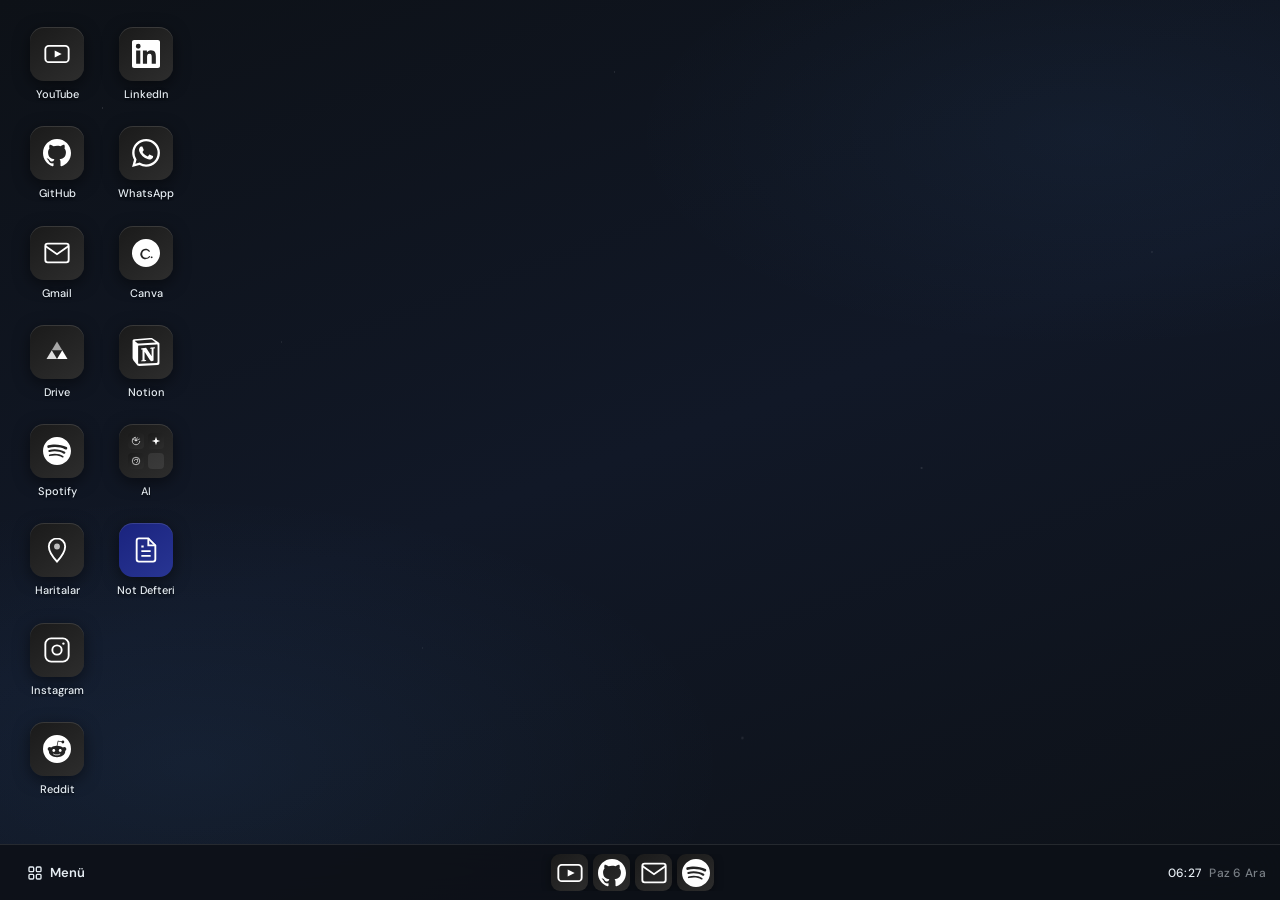
==== commit f0c6f996: "index3.html -> index.html" ====
--- a/index.html
+++ b/index.html
@@ -7,995 +7,7 @@
     <link rel="icon" type="image/png" href="Duck.jpeg">
     <title>Masaüstüm</title>
     <link href="https://fonts.googleapis.com/css2?family=DM+Sans:wght@400;500;600&display=swap" rel="stylesheet">
-    <style>
-        * {
-            margin: 0;
-            padding: 0;
-            box-sizing: border-box;
-            -webkit-tap-highlight-color: transparent;
-        }
-
-        :root {
-            --tb: 56px;
-            --bg: #0d1117;
-            --s1: rgba(255, 255, 255, 0.05);
-            --s2: rgba(255, 255, 255, 0.09);
-            --b1: rgba(255, 255, 255, 0.1);
-            --b2: rgba(255, 255, 255, 0.18);
-            --tx: #e6edf3;
-            --tx2: rgba(230, 237, 243, 0.5);
-            --ac: #58a6ff;
-            --red: #f85149;
-            --sh: 0 8px 32px rgba(0, 0, 0, 0.65);
-        }
-
-        body {
-            font-family: 'DM Sans', sans-serif;
-            width: 100vw;
-            height: 100vh;
-            overflow: hidden;
-            background: var(--bg);
-            color: var(--tx);
-            user-select: none;
-            -webkit-user-select: none;
-        }
-
-        /* Wallpaper */
-        #wp {
-            position: fixed;
-            inset: 0;
-            z-index: 0;
-            background: radial-gradient(ellipse 70% 50% at 15% 85%, rgba(88, 166, 255, .07) 0%, transparent 60%),
-                radial-gradient(ellipse 60% 40% at 85% 15%, rgba(88, 166, 255, .05) 0%, transparent 60%),
-                linear-gradient(160deg, #0d1117 0%, #111827 50%, #0d1117 100%);
-            transition: background .5s;
-        }
-
-        #wp::after {
-            content: '';
-            position: absolute;
-            inset: 0;
-            pointer-events: none;
-            background-image: radial-gradient(1px 1px at 8% 12%, rgba(255, 255, 255, .22) 0%, transparent 100%),
-                radial-gradient(1px 1px at 22% 38%, rgba(255, 255, 255, .14) 0%, transparent 100%),
-                radial-gradient(1px 1px at 48% 8%, rgba(255, 255, 255, .18) 0%, transparent 100%),
-                radial-gradient(1.5px 1.5px at 72% 52%, rgba(255, 255, 255, .15) 0%, transparent 100%),
-                radial-gradient(1px 1px at 90% 28%, rgba(255, 255, 255, .2) 0%, transparent 100%),
-                radial-gradient(1px 1px at 33% 72%, rgba(255, 255, 255, .12) 0%, transparent 100%),
-                radial-gradient(2px 2px at 58% 82%, rgba(255, 255, 255, .1) 0%, transparent 100%);
-        }
-
-        /* Desktop */
-        #desktop {
-            position: fixed;
-            top: 0;
-            left: 0;
-            right: 0;
-            bottom: var(--tb);
-            z-index: 1;
-            padding: 18px 16px;
-            display: flex;
-            flex-direction: column;
-            flex-wrap: wrap;
-            align-content: flex-start;
-            gap: 7px;
-            overflow: hidden;
-        }
-
-        /* Icon */
-        .icon {
-            width: 82px;
-            display: flex;
-            flex-direction: column;
-            align-items: center;
-            gap: 6px;
-            cursor: pointer;
-            padding: 8px 4px;
-            border-radius: 12px;
-            border: 1px solid transparent;
-            transition: background .13s, border-color .13s, transform .1s, opacity .13s;
-            text-decoration: none;
-            animation: iconIn .32s cubic-bezier(.2, .8, .3, 1) both;
-            position: relative;
-        }
-
-        @keyframes iconIn {
-            from {
-                opacity: 0;
-                transform: translateY(12px) scale(.85);
-            }
-
-            to {
-                opacity: 1;
-                transform: translateY(0) scale(1);
-            }
-        }
-
-        .icon:hover {
-            background: var(--s2);
-            border-color: var(--b2);
-        }
-
-        .icon:active {
-            transform: scale(.91);
-        }
-
-        .icon.drag-over {
-            border-color: var(--ac);
-            background: rgba(88, 166, 255, .1);
-        }
-
-        .icon.dragging {
-            opacity: .4;
-            transform: scale(.93);
-        }
-
-        .icon-wrap {
-            width: 54px;
-            height: 54px;
-            border-radius: 14px;
-            display: flex;
-            align-items: center;
-            justify-content: center;
-            box-shadow: 0 4px 16px rgba(0, 0, 0, .5), inset 0 1px 0 rgba(255, 255, 255, .12);
-            transition: transform .13s, box-shadow .13s;
-            flex-shrink: 0;
-            overflow: hidden;
-        }
-
-        .icon:hover .icon-wrap {
-            transform: translateY(-3px);
-            box-shadow: 0 10px 28px rgba(0, 0, 0, .55), inset 0 1px 0 rgba(255, 255, 255, .14);
-        }
-
-        .icon-wrap svg {
-            width: 28px;
-            height: 28px;
-            display: block;
-        }
-
-        .icon-label {
-            font-size: 11px;
-            font-weight: 500;
-            color: var(--tx);
-            text-shadow: 0 1px 4px rgba(0, 0, 0, .8);
-            text-align: center;
-            line-height: 1.3;
-            max-width: 74px;
-            overflow: hidden;
-            text-overflow: ellipsis;
-            white-space: nowrap;
-        }
-
-        /* Delete badge */
-        .del-btn {
-            display: none;
-            position: absolute;
-            top: 2px;
-            right: 2px;
-            width: 18px;
-            height: 18px;
-            border-radius: 50%;
-            background: var(--red);
-            color: #fff;
-            font-size: 10px;
-            font-weight: 700;
-            align-items: center;
-            justify-content: center;
-            cursor: pointer;
-            z-index: 10;
-            box-shadow: 0 2px 6px rgba(0, 0, 0, .5);
-            line-height: 1;
-        }
-
-        body.edit-mode .del-btn {
-            display: flex;
-        }
-
-        body.edit-mode .icon {
-            animation: wiggle .5s ease infinite alternate;
-        }
-
-        @keyframes wiggle {
-            from {
-                transform: rotate(-2deg);
-            }
-
-            to {
-                transform: rotate(2deg);
-            }
-        }
-
-        /* Folder */
-        .folder-icon .icon-wrap {
-            position: relative;
-        }
-
-        .folder-preview {
-            position: absolute;
-            inset: 0;
-            display: grid;
-            grid-template-columns: 1fr 1fr;
-            gap: 3px;
-            padding: 9px;
-            align-items: center;
-            justify-items: center;
-        }
-
-        .folder-preview .fp {
-            width: 16px;
-            height: 16px;
-            border-radius: 4px;
-            display: flex;
-            align-items: center;
-            justify-content: center;
-        }
-
-        .folder-preview .fp svg {
-            width: 10px;
-            height: 10px;
-        }
-
-        /* Folder popup */
-        #folder-popup {
-            position: fixed;
-            z-index: 350;
-            background: rgba(13, 17, 23, .95);
-            backdrop-filter: blur(32px);
-            -webkit-backdrop-filter: blur(32px);
-            border: 1px solid var(--b2);
-            border-radius: 20px;
-            padding: 18px;
-            width: min(340px, 90vw);
-            box-shadow: var(--sh), 0 0 0 1px rgba(88, 166, 255, .06);
-            display: none;
-            transform-origin: top left;
-        }
-
-        #folder-popup.open {
-            display: block;
-            animation: popIn .2s cubic-bezier(.2, .8, .3, 1);
-        }
-
-        @keyframes popIn {
-            from {
-                opacity: 0;
-                transform: scale(.88);
-            }
-
-            to {
-                opacity: 1;
-                transform: scale(1);
-            }
-        }
-
-        #fp-header {
-            display: flex;
-            align-items: center;
-            justify-content: space-between;
-            margin-bottom: 14px;
-        }
-
-        #fp-title {
-            font-size: 15px;
-            font-weight: 600;
-            color: var(--tx);
-        }
-
-        #fp-count {
-            font-size: 11px;
-            color: var(--tx2);
-        }
-
-        #fp-grid {
-            display: grid;
-            grid-template-columns: repeat(4, 1fr);
-            gap: 7px;
-        }
-
-        .fp-icon {
-            display: flex;
-            flex-direction: column;
-            align-items: center;
-            gap: 5px;
-            cursor: pointer;
-            padding: 7px 3px;
-            border-radius: 10px;
-            border: 1px solid transparent;
-            transition: background .12s, border-color .12s, transform .1s;
-            text-decoration: none;
-            position: relative;
-        }
-
-        .fp-icon:hover {
-            background: var(--s2);
-            border-color: var(--b1);
-        }
-
-        .fp-icon:active {
-            transform: scale(.9);
-        }
-
-        .fp-icon .icon-wrap {
-            width: 44px;
-            height: 44px;
-            border-radius: 11px;
-        }
-
-        .fp-icon .icon-wrap svg {
-            width: 22px;
-            height: 22px;
-        }
-
-        .fp-icon .icon-label {
-            font-size: 10px;
-            max-width: 58px;
-        }
-
-        .fp-add {
-            display: flex;
-            flex-direction: column;
-            align-items: center;
-            gap: 5px;
-            cursor: pointer;
-            padding: 7px 3px;
-            border-radius: 10px;
-            border: 1.5px dashed var(--b2);
-            transition: border-color .12s, background .12s;
-        }
-
-        .fp-add:hover {
-            border-color: var(--ac);
-            background: rgba(88, 166, 255, .06);
-        }
-
-        .fp-add-circle {
-            width: 44px;
-            height: 44px;
-            border-radius: 11px;
-            display: flex;
-            align-items: center;
-            justify-content: center;
-            color: var(--tx2);
-            font-size: 24px;
-            font-weight: 300;
-        }
-
-        /* Taskbar */
-        #taskbar {
-            position: fixed;
-            bottom: 0;
-            left: 0;
-            right: 0;
-            height: var(--tb);
-            background: rgba(13, 17, 23, .88);
-            backdrop-filter: blur(28px);
-            -webkit-backdrop-filter: blur(28px);
-            border-top: 1px solid var(--b1);
-            z-index: 100;
-            display: flex;
-            align-items: center;
-            justify-content: space-between;
-            padding: 0 14px;
-            gap: 8px;
-        }
-
-        #start-btn {
-            display: flex;
-            align-items: center;
-            gap: 7px;
-            padding: 7px 12px;
-            border-radius: 9px;
-            cursor: pointer;
-            border: 1px solid transparent;
-            transition: background .13s, border-color .13s;
-            color: var(--tx);
-            font-size: 13px;
-            font-weight: 600;
-            background: transparent;
-            white-space: nowrap;
-            flex-shrink: 0;
-        }
-
-        #start-btn:hover {
-            background: var(--s2);
-            border-color: var(--b2);
-        }
-
-        #start-btn svg {
-            width: 16px;
-            height: 16px;
-        }
-
-        #dock {
-            display: flex;
-            align-items: center;
-            gap: 5px;
-            overflow-x: auto;
-            scrollbar-width: none;
-            flex: 1;
-            justify-content: center;
-        }
-
-        #dock::-webkit-scrollbar {
-            display: none;
-        }
-
-        .dock-icon {
-            width: 37px;
-            height: 37px;
-            border-radius: 9px;
-            display: flex;
-            align-items: center;
-            justify-content: center;
-            cursor: pointer;
-            flex-shrink: 0;
-            transition: transform .13s, box-shadow .13s;
-            text-decoration: none;
-            box-shadow: 0 2px 10px rgba(0, 0, 0, .4);
-        }
-
-        .dock-icon:hover {
-            transform: translateY(-5px) scale(1.14);
-            box-shadow: 0 8px 20px rgba(0, 0, 0, .5);
-        }
-
-        .dock-icon:active {
-            transform: scale(.87);
-        }
-
-        .dock-icon svg {
-            width: 20px;
-            height: 20px;
-        }
-
-        .dock-icon.dock-dragging {
-            opacity: .4;
-        }
-
-        .dock-icon.dock-drag-over {
-            box-shadow: 0 0 0 2px var(--ac);
-        }
-
-        #taskbar-right {
-            display: flex;
-            align-items: center;
-            gap: 8px;
-            font-size: 12px;
-            color: var(--tx2);
-            font-weight: 500;
-            flex-shrink: 0;
-            letter-spacing: .3px;
-        }
-
-        #clock {
-            color: var(--tx);
-        }
-
-        #date-disp {
-            display: none;
-        }
-
-        @media(min-width:420px) {
-            #date-disp {
-                display: block;
-            }
-        }
-
-        /* Start Menu */
-        #start-menu {
-            position: fixed;
-            bottom: calc(var(--tb) + 8px);
-            left: 10px;
-            width: min(300px, calc(100vw - 20px));
-            background: rgba(13, 17, 23, .97);
-            backdrop-filter: blur(32px);
-            -webkit-backdrop-filter: blur(32px);
-            border: 1px solid var(--b2);
-            border-radius: 16px;
-            padding: 14px;
-            z-index: 200;
-            display: none;
-            max-height: calc(100vh - var(--tb) - 20px);
-            overflow-y: auto;
-            scrollbar-width: thin;
-            box-shadow: var(--sh);
-        }
-
-        #start-menu.open {
-            display: block;
-            animation: menuIn .17s ease;
-        }
-
-        @keyframes menuIn {
-            from {
-                opacity: 0;
-                transform: translateY(8px) scale(.97);
-            }
-
-            to {
-                opacity: 1;
-                transform: translateY(0) scale(1);
-            }
-        }
-
-        #start-menu h3 {
-            color: var(--tx2);
-            font-size: 10px;
-            font-weight: 600;
-            letter-spacing: 1.2px;
-            text-transform: uppercase;
-            margin-bottom: 7px;
-        }
-
-        .menu-item {
-            display: flex;
-            align-items: center;
-            justify-content: space-between;
-            padding: 7px 8px;
-            border-radius: 9px;
-            cursor: pointer;
-            text-decoration: none;
-            color: var(--tx);
-            font-size: 13.5px;
-            font-weight: 500;
-            transition: background .11s;
-        }
-
-        .menu-item:hover {
-            background: var(--s2);
-        }
-
-        .menu-item-left {
-            display: flex;
-            align-items: center;
-            gap: 11px;
-            flex: 1;
-            min-width: 0;
-        }
-
-        .mi-wrap {
-            width: 28px;
-            height: 28px;
-            border-radius: 7px;
-            display: flex;
-            align-items: center;
-            justify-content: center;
-            box-shadow: 0 2px 6px rgba(0, 0, 0, .3);
-            flex-shrink: 0;
-        }
-
-        .mi-wrap svg {
-            width: 14px;
-            height: 14px;
-        }
-
-        .mi-label {
-            overflow: hidden;
-            text-overflow: ellipsis;
-            white-space: nowrap;
-        }
-
-        /* Pin button */
-        .pin-btn {
-            width: 26px;
-            height: 26px;
-            border-radius: 6px;
-            display: flex;
-            align-items: center;
-            justify-content: center;
-            cursor: pointer;
-            border: none;
-            background: transparent;
-            color: var(--tx2);
-            transition: background .12s, color .12s;
-            flex-shrink: 0;
-        }
-
-        .pin-btn:hover {
-            background: var(--s2);
-            color: var(--tx);
-        }
-
-        .pin-btn.pinned {
-            color: var(--ac);
-        }
-
-        .pin-btn svg {
-            width: 14px;
-            height: 14px;
-        }
-
-        /* Context Menu */
-        #ctx-menu {
-            position: fixed;
-            background: rgba(13, 17, 23, .98);
-            backdrop-filter: blur(22px);
-            border: 1px solid var(--b2);
-            border-radius: 12px;
-            padding: 6px;
-            z-index: 300;
-            display: none;
-            min-width: 200px;
-            box-shadow: var(--sh);
-        }
-
-        #ctx-menu.open {
-            display: block;
-            animation: ctxIn .12s ease;
-        }
-
-        @keyframes ctxIn {
-            from {
-                opacity: 0;
-                transform: scale(.94);
-            }
-
-            to {
-                opacity: 1;
-                transform: scale(1);
-            }
-        }
-
-        .ctx-item {
-            display: flex;
-            align-items: center;
-            gap: 9px;
-            padding: 9px 12px;
-            border-radius: 7px;
-            cursor: pointer;
-            color: var(--tx);
-            font-size: 13px;
-            font-weight: 500;
-            transition: background .1s;
-        }
-
-        .ctx-item:hover {
-            background: var(--s2);
-        }
-
-        .ctx-item svg {
-            width: 14px;
-            height: 14px;
-            flex-shrink: 0;
-        }
-
-        .ctx-sep {
-            height: 1px;
-            background: var(--b1);
-            margin: 4px 0;
-        }
-
-        /* FAB */
-        #fab {
-            display: none;
-            position: fixed;
-            bottom: calc(var(--tb) + 14px);
-            right: 14px;
-            width: 48px;
-            height: 48px;
-            border-radius: 50%;
-            background: linear-gradient(135deg, #1f6feb, #388bfd);
-            color: #fff;
-            font-size: 24px;
-            align-items: center;
-            justify-content: center;
-            cursor: pointer;
-            z-index: 90;
-            box-shadow: 0 4px 16px rgba(31, 111, 235, .5);
-            border: none;
-            transition: transform .13s;
-        }
-
-        #fab:active {
-            transform: scale(.88);
-        }
-
-        @media(max-width:600px) {
-            #fab {
-                display: flex;
-            }
-        }
-
-        /* Modals */
-        .modal-overlay {
-            position: fixed;
-            inset: 0;
-            background: rgba(0, 0, 0, .6);
-            z-index: 400;
-            display: none;
-            align-items: flex-end;
-            justify-content: center;
-            backdrop-filter: blur(6px);
-        }
-
-        .modal-overlay.open {
-            display: flex;
-        }
-
-        @media(min-width:500px) {
-            .modal-overlay {
-                align-items: center;
-            }
-        }
-
-        .modal-box {
-            background: rgba(13, 17, 23, .99);
-            border: 1px solid var(--b2);
-            border-radius: 22px 22px 0 0;
-            padding: 10px 20px 36px;
-            width: 100%;
-            max-width: 440px;
-            box-shadow: 0 -12px 50px rgba(0, 0, 0, .7);
-            animation: slideUp .22s cubic-bezier(.2, .8, .3, 1);
-            max-height: 92vh;
-            overflow-y: auto;
-        }
-
-        @media(min-width:500px) {
-            .modal-box {
-                border-radius: 18px;
-                padding: 26px 24px;
-                animation: modalIn .2s ease;
-            }
-        }
-
-        @keyframes slideUp {
-            from {
-                opacity: 0;
-                transform: translateY(40px);
-            }
-
-            to {
-                opacity: 1;
-                transform: translateY(0);
-            }
-        }
-
-        @keyframes modalIn {
-            from {
-                opacity: 0;
-                transform: scale(.93) translateY(8px);
-            }
-
-            to {
-                opacity: 1;
-                transform: scale(1) translateY(0);
-            }
-        }
-
-        .drag-handle {
-            width: 36px;
-            height: 4px;
-            background: var(--b2);
-            border-radius: 2px;
-            margin: 8px auto 18px;
-        }
-
-        @media(min-width:500px) {
-            .drag-handle {
-                display: none;
-            }
-        }
-
-        .modal-box h2 {
-            color: var(--tx);
-            font-size: 17px;
-            font-weight: 600;
-            margin-bottom: 18px;
-        }
-
-        .field {
-            margin-bottom: 14px;
-        }
-
-        .field label {
-            display: block;
-            color: var(--tx2);
-            font-size: 10.5px;
-            font-weight: 600;
-            letter-spacing: .9px;
-            text-transform: uppercase;
-            margin-bottom: 6px;
-        }
-
-        .field input,
-        .field select {
-            width: 100%;
-            background: rgba(255, 255, 255, .06);
-            border: 1px solid var(--b1);
-            border-radius: 9px;
-            padding: 10px 13px;
-            color: var(--tx);
-            font-family: 'DM Sans', sans-serif;
-            font-size: 14px;
-            outline: none;
-            transition: border-color .13s;
-        }
-
-        .field input:focus,
-        .field select:focus {
-            border-color: rgba(88, 166, 255, .55);
-        }
-
-        .field select option {
-            background: #0d1117;
-        }
-
-        .type-toggle {
-            display: flex;
-            gap: 8px;
-            margin-bottom: 14px;
-        }
-
-        .type-btn {
-            flex: 1;
-            padding: 9px;
-            border-radius: 9px;
-            border: 1px solid var(--b1);
-            background: transparent;
-            color: var(--tx2);
-            font-family: 'DM Sans', sans-serif;
-            font-size: 13px;
-            font-weight: 500;
-            cursor: pointer;
-            transition: all .12s;
-        }
-
-        .type-btn.active {
-            background: var(--s2);
-            border-color: var(--b2);
-            color: var(--tx);
-        }
-
-        .icon-picker-grid {
-            display: grid;
-            grid-template-columns: repeat(7, 1fr);
-            gap: 5px;
-            margin-top: 4px;
-        }
-
-        .ip-opt {
-            aspect-ratio: 1;
-            border-radius: 9px;
-            cursor: pointer;
-            display: flex;
-            align-items: center;
-            justify-content: center;
-            border: 1.5px solid transparent;
-            transition: background .1s, border-color .1s;
-        }
-
-        .ip-opt:hover {
-            background: var(--s2);
-        }
-
-        .ip-opt.selected {
-            border-color: var(--ac);
-            background: rgba(88, 166, 255, .12);
-        }
-
-        .ip-opt svg {
-            width: 20px;
-            height: 20px;
-        }
-
-        .modal-actions {
-            display: flex;
-            gap: 10px;
-            margin-top: 20px;
-        }
-
-        .btn {
-            flex: 1;
-            padding: 11px;
-            border-radius: 10px;
-            border: none;
-            cursor: pointer;
-            font-family: 'DM Sans', sans-serif;
-            font-size: 14px;
-            font-weight: 600;
-            transition: opacity .13s, transform .1s;
-        }
-
-        .btn:active {
-            transform: scale(.96);
-        }
-
-        .btn-primary {
-            background: linear-gradient(135deg, #1f6feb, #388bfd);
-            color: #fff;
-        }
-
-        .btn-primary:hover {
-            opacity: .87;
-        }
-
-        .btn-cancel {
-            background: var(--s1);
-            color: var(--tx2);
-        }
-
-        .btn-cancel:hover {
-            background: var(--s2);
-        }
-
-        .wp-grid {
-            display: grid;
-            grid-template-columns: repeat(3, 1fr);
-            gap: 10px;
-            margin: 14px 0;
-        }
-
-        .wp-opt {
-            height: 64px;
-            border-radius: 10px;
-            cursor: pointer;
-            border: 2.5px solid transparent;
-            transition: border-color .13s, transform .12s;
-        }
-
-        .wp-opt:hover {
-            transform: scale(1.04);
-        }
-
-        .wp-opt.selected {
-            border-color: var(--ac);
-        }
-
-        /* Toast */
-        #toast {
-            position: fixed;
-            bottom: calc(var(--tb) + 14px);
-            left: 50%;
-            transform: translateX(-50%);
-            background: rgba(22, 30, 46, .97);
-            border: 1px solid var(--b2);
-            color: var(--tx);
-            font-size: 13px;
-            font-weight: 500;
-            padding: 9px 18px;
-            border-radius: 30px;
-            z-index: 600;
-            opacity: 0;
-            pointer-events: none;
-            transition: opacity .2s;
-            white-space: nowrap;
-            box-shadow: 0 4px 20px rgba(0, 0, 0, .5);
-        }
-
-        #toast.show {
-            opacity: 1;
-        }
-
-        @media(max-width:480px) {
-            #desktop {
-                flex-direction: row;
-                flex-wrap: wrap;
-                align-content: flex-start;
-            }
-
-            .icon {
-                width: calc(25vw - 10px);
-                min-width: 60px;
-            }
-
-            .icon-wrap {
-                width: 46px;
-                height: 46px;
-            }
-
-            .icon-wrap svg {
-                width: 24px;
-                height: 24px;
-            }
-
-            .icon-label {
-                font-size: 10px;
-                max-width: calc(25vw - 12px);
-            }
-        }
-    </style>
+    <link rel="stylesheet" href="style.css">
 </head>
 
 <body>
@@ -1131,9 +143,15 @@
                     <option value="#4e342e,#6d4c41">Kahve</option>
                 </select>
             </div>
+            <div class="field" id="view-mode-field"><label>Klasör Görünümü</label>
+                <div class="type-toggle">
+                    <button class="type-btn active" id="vm-transparent-btn" onclick="setViewMode('transparent')">Şeffaf</button>
+                    <button class="type-btn" id="vm-icon-btn" onclick="setViewMode('icon')">İkon</button>
+                </div>
+            </div>
             <div class="modal-actions">
                 <button class="btn btn-cancel" onclick="closeAddModal()">İptal</button>
-                <button class="btn btn-primary" onclick="confirmAdd()">Ekle</button>
+                <button class="btn btn-primary" id="add-confirm-btn" onclick="confirmAdd()">Ekle</button>
             </div>
         </div>
     </div>
@@ -1152,464 +170,7 @@
     </div>
 
     <div id="toast"></div>
-    <script>
-        // ═══════════════════════════════════════
-        // ICONS
-        // ═══════════════════════════════════════
-        const IC = {
-            youtube: `<svg viewBox="0 0 24 24" fill="none" stroke="currentColor" stroke-width="1.6"><rect x="2" y="5" width="20" height="14" rx="3"/><polygon points="10,9 16,12 10,15" fill="currentColor" stroke="none"/></svg>`,
-            github: `<svg viewBox="0 0 24 24" fill="currentColor"><path d="M12 0C5.37 0 0 5.37 0 12c0 5.3 3.44 9.8 8.2 11.38.6.11.82-.26.82-.58v-2.04c-3.34.73-4.04-1.6-4.04-1.6-.54-1.38-1.33-1.75-1.33-1.75-1.09-.74.08-.73.08-.73 1.2.08 1.84 1.24 1.84 1.24 1.07 1.83 2.8 1.3 3.49 1 .1-.78.42-1.3.76-1.6-2.67-.3-5.47-1.33-5.47-5.93 0-1.31.47-2.38 1.24-3.22-.12-.3-.54-1.52.12-3.18 0 0 1.01-.32 3.3 1.23a11.5 11.5 0 0 1 3-.4c1.02 0 2.04.13 3 .4 2.28-1.55 3.29-1.23 3.29-1.23.66 1.66.24 2.88.12 3.18.77.84 1.24 1.9 1.24 3.22 0 4.61-2.81 5.63-5.48 5.92.43.37.81 1.1.81 2.22v3.29c0 .32.22.7.83.58C20.56 21.8 24 17.3 24 12c0-6.63-5.37-12-12-12z"/></svg>`,
-            gmail: `<svg viewBox="0 0 24 24"><path d="M6 18V8.4L2 5.5V18a2 2 0 0 0 2 2h2zm12 0V8.4l4-2.9V18a2 2 0 0 1-2 2h-2zM6 6.6 12 11l6-4.4V5a2 2 0 0 0-2-2H8a2 2 0 0 0-2 2v1.6z" fill="currentColor"/><path d="M2 5.5 12 13l10-7.5" fill="none" stroke="currentColor" stroke-width="0"/></svg>`,
-            drive: `<svg viewBox="0 0 87.3 78" fill="currentColor"><path d="m6.6 66.85 3.85 6.65c.8 1.4 1.95 2.5 3.3 3.3L27.5 51H0c0 1.55.4 3.1 1.2 4.5z" fill="#0066da"/><path d="M43.65 25 29.9 1.2C28.55 2 27.4 3.1 26.6 4.5L1.2 46.5a9 9 0 0 0-1.2 4.5h27.5z" fill="#00ac47"/><path d="M73.55 76.8c1.35-.8 2.5-1.9 3.3-3.3l1.6-2.75 7.65-13.25c.8-1.4 1.2-2.95 1.2-4.5H59.8L73.55 76.8z" fill="#ea4335"/><path d="M43.65 25 57.4 1.2C56.05.4 54.5 0 52.9 0H34.4c-1.6 0-3.1.45-4.5 1.2z" fill="#00832d"/><path d="M59.8 51H27.5L13.75 76.8c1.35.8 2.9 1.2 4.5 1.2h50.8c1.6 0 3.1-.45 4.5-1.2z" fill="#2684fc"/><path d="M73.4 26.45 59.65 4.5c-.8-1.4-1.95-2.5-3.3-3.3L43.65 25l16.15 26H87.3c0-1.55-.4-3.1-1.2-4.5z" fill="#ffba00"/></svg>`,
-            spotify: `<svg viewBox="0 0 24 24" fill="currentColor"><path d="M12 0C5.4 0 0 5.4 0 12s5.4 12 12 12 12-5.4 12-12S18.66 0 12 0zm5.52 17.28c-.24.36-.66.48-1.02.24-2.82-1.74-6.36-2.1-10.56-1.14-.408.096-.816-.156-.912-.552-.096-.408.156-.816.552-.912 4.56-1.044 8.52-.6 11.64 1.32.42.18.54.66.3 1.08zm1.44-3.3c-.3.42-.84.6-1.26.3-3.24-1.98-8.16-2.58-11.94-1.38a.95.95 0 0 1-1.182-.636A.95.95 0 0 1 5.19 11.1c4.38-1.32 9.84-.66 13.56 1.62.42.3.6.84.3 1.26zm.12-3.36C15.24 8.4 8.82 8.16 5.16 9.3a1.14 1.14 0 0 1-.672-2.184c4.26-1.26 11.28-1.02 15.72 1.56.54.3.72 1.02.42 1.56-.3.42-1.02.6-1.56.3z"/></svg>`,
-            maps: `<svg viewBox="0 0 24 24"><path d="M12 2C8.13 2 5 5.13 5 9c0 5.25 7 13 7 13s7-7.75 7-13c0-3.87-3.13-7-7-7z" fill="#34a853"/><circle cx="12" cy="9" r="2.5" fill="#fff" opacity=".9"/></svg>`,
-            notion: `<svg viewBox="0 0 24 24" fill="currentColor"><path d="M4 3h16a1 1 0 0 1 1 1v16a1 1 0 0 1-1 1H4a1 1 0 0 1-1-1V4a1 1 0 0 1 1-1zm2.5 3v9h1.8l.2-5.5L12 15h1.5l3.5-5.5V15H18.5V6H17l-3.5 5.5L10 6H6.5z"/></svg>`,
-            twitter: `<svg viewBox="0 0 24 24" fill="currentColor"><path d="M18.244 2.25h3.308l-7.227 8.26 8.502 11.24H16.17l-4.714-6.231-5.401 6.231H2.744l7.73-8.835L1.254 2.25H8.08l4.253 5.622zm-1.161 17.52h1.833L7.084 4.126H5.117z"/></svg>`,
-            discord: `<svg viewBox="0 0 24 24" fill="currentColor"><path d="M20.32 4.37A19.8 19.8 0 0 0 15.43 3c-.21.38-.46.9-.63 1.3a18.27 18.27 0 0 0-5.6 0C9.03 3.9 8.78 3.38 8.57 3A19.77 19.77 0 0 0 3.68 4.37C.53 9.17-.32 13.85.1 18.47a20.07 20.07 0 0 0 6.13 3.1c.5-.67.94-1.38 1.32-2.13a12.9 12.9 0 0 1-2.08-1c.17-.13.34-.26.5-.4a14.33 14.33 0 0 0 12.26 0c.16.14.33.27.5.4-.67.39-1.36.72-2.08 1 .38.75.82 1.46 1.31 2.13a20.04 20.04 0 0 0 6.13-3.1c.5-5.27-.85-9.91-3.78-14.1zM8.02 15.65c-1.19 0-2.17-1.1-2.17-2.44s.96-2.44 2.17-2.44c1.22 0 2.19 1.1 2.17 2.44 0 1.34-.96 2.44-2.17 2.44zm8.01 0c-1.19 0-2.17-1.1-2.17-2.44s.96-2.44 2.17-2.44c1.22 0 2.19 1.1 2.17 2.44 0 1.34-.95 2.44-2.17 2.44z"/></svg>`,
-            instagram: `<svg viewBox="0 0 24 24" fill="none" stroke="currentColor" stroke-width="1.8"><rect x="2" y="2" width="20" height="20" rx="5" ry="5"/><circle cx="12" cy="12" r="4"/><circle cx="17.5" cy="6.5" r="1" fill="currentColor" stroke="none"/></svg>`,
-            reddit: `<svg viewBox="0 0 24 24" fill="currentColor"><path d="M12 0A12 12 0 0 0 0 12a12 12 0 0 0 12 12 12 12 0 0 0 12-12A12 12 0 0 0 12 0zm5.01 4.744c.688 0 1.25.561 1.25 1.249a1.25 1.25 0 0 1-2.498.056l-2.597-.547-.8 3.747c1.824.07 3.48.632 4.674 1.488.308-.309.73-.491 1.207-.491.968 0 1.754.786 1.754 1.754 0 .716-.435 1.333-1.01 1.614a3.111 3.111 0 0 1 .042.52c0 2.694-3.13 4.87-7.004 4.87-3.874 0-7.004-2.176-7.004-4.87 0-.183.015-.366.043-.534A1.748 1.748 0 0 1 4.028 12c0-.968.786-1.754 1.754-1.754.463 0 .898.196 1.207.49 1.207-.883 2.878-1.43 4.744-1.487l.885-4.182a.342.342 0 0 1 .379-.24l2.906.617a1.214 1.214 0 0 1 1.108-.701zM9.25 12C8.561 12 8 12.562 8 13.25c0 .687.561 1.248 1.25 1.248.687 0 1.248-.561 1.248-1.249 0-.688-.561-1.249-1.249-1.249zm5.5 0c-.687 0-1.248.561-1.248 1.25 0 .687.561 1.248 1.249 1.248.688 0 1.249-.561 1.249-1.249 0-.687-.562-1.249-1.25-1.249zm-5.466 3.99a.327.327 0 0 0-.463.463c.842.842 2.484.913 2.961.913.477 0 2.105-.056 2.961-.913a.361.361 0 0 0 .029-.463.33.33 0 0 0-.464 0c-.547.533-1.684.73-2.512.73-.828 0-1.979-.196-2.512-.73z"/></svg>`,
-            twitch: `<svg viewBox="0 0 24 24" fill="currentColor"><path d="M11.571 4.714h1.715v5.143H11.57zm4.715 0H18v5.143h-1.714zM6 0L1.714 4.286v15.428h5.143V24l4.286-4.286h3.428L22.286 12V0zm14.571 11.143l-3.428 3.428h-3.429l-3 3v-3H6.857V1.714h13.714z"/></svg>`,
-            linkedin: `<svg viewBox="0 0 24 24" fill="currentColor"><path d="M20.447 20.452h-3.554v-5.569c0-1.328-.027-3.037-1.852-3.037-1.853 0-2.136 1.445-2.136 2.939v5.667H9.351V9h3.414v1.561h.046c.477-.9 1.637-1.85 3.37-1.85 3.601 0 4.267 2.37 4.267 5.455v6.286zM5.337 7.433a2.062 2.062 0 0 1-2.063-2.065 2.064 2.064 0 1 1 2.063 2.065zm1.782 13.019H3.555V9h3.564v11.452zM22.225 0H1.771C.792 0 0 .774 0 1.729v20.542C0 23.227.792 24 1.771 24h20.451C23.2 24 24 23.227 24 22.271V1.729C24 .774 23.2 0 22.222 0h.003z"/></svg>`,
-            telegram: `<svg viewBox="0 0 24 24" fill="currentColor"><path d="M11.944 0A12 12 0 0 0 0 12a12 12 0 0 0 12 12 12 12 0 0 0 12-12A12 12 0 0 0 12 0a12 12 0 0 0-.056 0zm4.962 7.224c.1-.002.321.023.465.14a.506.506 0 0 1 .171.325c.016.093.036.306.02.472-.18 1.898-.962 6.502-1.36 8.627-.168.9-.499 1.201-.82 1.23-.696.065-1.225-.46-1.9-.902-1.056-.693-1.653-1.124-2.678-1.8-1.185-.78-.417-1.21.258-1.91.177-.184 3.247-2.977 3.307-3.23.007-.032.014-.15-.056-.212s-.174-.041-.249-.024c-.106.024-1.793 1.14-5.061 3.345-.48.33-.913.49-1.302.48-.428-.008-1.252-.241-1.865-.44-.752-.245-1.349-.374-1.297-.789.027-.216.325-.437.893-.663 3.498-1.524 5.83-2.529 6.998-3.014 3.332-1.386 4.025-1.627 4.476-1.635z"/></svg>`,
-            slack: `<svg viewBox="0 0 24 24" fill="currentColor"><path d="M5.042 15.165a2.528 2.528 0 0 1-2.52 2.523A2.528 2.528 0 0 1 0 15.165a2.527 2.527 0 0 1 2.522-2.52h2.52v2.52zM6.313 15.165a2.527 2.527 0 0 1 2.521-2.52 2.527 2.527 0 0 1 2.521 2.52v6.313A2.528 2.528 0 0 1 8.834 24a2.528 2.528 0 0 1-2.521-2.522v-6.313zM8.834 5.042a2.528 2.528 0 0 1-2.521-2.52A2.528 2.528 0 0 1 8.834 0a2.528 2.528 0 0 1 2.521 2.522v2.52H8.834zM8.834 6.313a2.528 2.528 0 0 1 2.521 2.521 2.528 2.528 0 0 1-2.521 2.521H2.522A2.528 2.528 0 0 1 0 8.834a2.528 2.528 0 0 1 2.522-2.521h6.312zM18.956 8.834a2.528 2.528 0 0 1 2.522-2.521A2.528 2.528 0 0 1 24 8.834a2.528 2.528 0 0 1-2.522 2.521h-2.522V8.834zM17.688 8.834a2.528 2.528 0 0 1-2.523 2.521 2.527 2.527 0 0 1-2.52-2.521V2.522A2.527 2.527 0 0 1 15.165 0a2.528 2.528 0 0 1 2.523 2.522v6.312zM15.165 18.956a2.528 2.528 0 0 1 2.523 2.522A2.528 2.528 0 0 1 15.165 24a2.527 2.527 0 0 1-2.52-2.522v-2.522h2.52zM15.165 17.688a2.527 2.527 0 0 1-2.52-2.523 2.526 2.526 0 0 1 2.52-2.52h6.313A2.527 2.527 0 0 1 24 15.165a2.528 2.528 0 0 1-2.522 2.523h-6.313z"/></svg>`,
-            whatsapp: `<svg viewBox="0 0 24 24" fill="currentColor"><path d="M17.472 14.382c-.297-.149-1.758-.867-2.03-.967-.273-.099-.471-.148-.67.15-.197.297-.767.966-.94 1.164-.173.199-.347.223-.644.075-.297-.15-1.255-.463-2.39-1.475-.883-.788-1.48-1.761-1.653-2.059-.173-.297-.018-.458.13-.606.134-.133.298-.347.446-.52.149-.174.198-.298.298-.497.099-.198.05-.371-.025-.52-.075-.149-.669-1.612-.916-2.207-.242-.579-.487-.5-.669-.51-.173-.008-.371-.01-.57-.01-.198 0-.52.074-.792.372-.272.297-1.04 1.016-1.04 2.479 0 1.462 1.065 2.875 1.213 3.074.149.198 2.096 3.2 5.077 4.487.709.306 1.262.489 1.694.625.712.227 1.36.195 1.871.118.571-.085 1.758-.719 2.006-1.413.248-.694.248-1.289.173-1.413-.074-.124-.272-.198-.57-.347m-5.421 7.403h-.004a9.87 9.87 0 0 1-5.031-1.378l-.361-.214-3.741.982.998-3.648-.235-.374a9.86 9.86 0 0 1-1.51-5.26c.001-5.45 4.436-9.884 9.888-9.884 2.64 0 5.122 1.03 6.988 2.898a9.825 9.825 0 0 1 2.893 6.994c-.003 5.45-4.437 9.884-9.885 9.884m8.413-18.297A11.815 11.815 0 0 0 12.05 0C5.495 0 .16 5.335.157 11.892c0 2.096.547 4.142 1.588 5.945L.057 24l6.305-1.654a11.882 11.882 0 0 0 5.683 1.448h.005c6.554 0 11.89-5.335 11.893-11.893a11.821 11.821 0 0 0-3.48-8.413z"/></svg>`,
-            netflix: `<svg viewBox="0 0 24 24" fill="currentColor"><path d="M5.398 0v.006c3.028 8.556 5.37 15.175 8.348 23.596 2.344.058 4.85.398 4.854.398-2.8-7.924-5.923-16.747-8.487-24zm8.489 0v9.63L18.6 24c.917-.483 2.288-.1 2.284-.003V0zm-8.489 14.371v9.623h4.972L9.88 14.373z"/></svg>`,
-            figma: `<svg viewBox="0 0 24 24" fill="currentColor"><path d="M15.852 8.981h-4.588V0h4.588c2.476 0 4.49 2.014 4.49 4.49s-2.014 4.491-4.49 4.491zM12.735 7.51h3.117c1.665 0 3.019-1.355 3.019-3.019s-1.354-3.019-3.019-3.019h-3.117V7.51zm0 1.471H8.148c-2.476 0-4.49-2.014-4.49-4.49S5.672 0 8.148 0h4.588v8.981zm-4.587-7.51c-1.665 0-3.019 1.355-3.019 3.019s1.354 3.019 3.019 3.019h3.117V1.471H8.148zm4.587 15.019H8.148c-2.476 0-4.49-2.014-4.49-4.49s2.014-4.49 4.49-4.49h4.588v8.98zM8.148 8.981c-1.665 0-3.019 1.355-3.019 3.019s1.355 3.019 3.019 3.019h3.117V8.981H8.148zm9.227 8.019a4.49 4.49 0 0 1-4.49-4.49v-4.49h4.49a4.49 4.49 0 0 1 0 8.98zm-3.019-7.51v3.019c0 1.665 1.355 3.019 3.019 3.019s3.019-1.354 3.019-3.019-1.354-3.019-3.019-3.019h-3.019zM8.148 24c-2.476 0-4.49-2.014-4.49-4.49s2.014-4.49 4.49-4.49h4.588v4.49c0 2.476-2.014 4.49-4.588 4.49zm0-7.509c-1.665 0-3.019 1.355-3.019 3.019 0 1.665 1.354 3.019 3.019 3.019 1.665 0 3.019-1.354 3.019-3.019v-3.019H8.148z"/></svg>`,
-            vscode: `<svg viewBox="0 0 24 24" fill="currentColor"><path d="M23.15 2.587L18.21.21a1.494 1.494 0 0 0-1.705.29l-9.46 8.63-4.12-3.128a.999.999 0 0 0-1.276.057L.327 7.261A1 1 0 0 0 .326 8.74L3.899 12 .326 15.26a1 1 0 0 0 .001 1.479L1.65 17.94a.999.999 0 0 0 1.276.057l4.12-3.128 9.46 8.63a1.492 1.492 0 0 0 1.704.29l4.942-2.377A1.5 1.5 0 0 0 24 20.06V3.939a1.5 1.5 0 0 0-.85-1.352zm-5.146 14.861L10.826 12l7.178-5.448v10.896z"/></svg>`,
-            chrome: `<svg viewBox="0 0 24 24" fill="currentColor"><path d="M12 0C8.21 0 4.831 1.757 2.632 4.501l3.953 6.848A5.454 5.454 0 0 1 12 6.545h10.691A12 12 0 0 0 12 0zM1.931 5.47A11.943 11.943 0 0 0 0 12c0 6.012 4.42 10.991 10.189 11.864l3.953-6.847a5.45 5.45 0 0 1-6.865-2.29zm13.342 2.166a5.446 5.446 0 0 1 1.45 7.09l.002.001h-.002l-5.344 9.257c.206.01.413.016.621.016 6.627 0 12-5.373 12-12 0-1.54-.29-3.011-.818-4.364zM12 13.636a1.636 1.636 0 1 1 0-3.272 1.636 1.636 0 0 1 0 3.272z" fill="none"/><path d="M12 0C8.21 0 4.831 1.757 2.632 4.501l3.953 6.848A5.454 5.454 0 0 1 12 6.545h10.691A12 12 0 0 0 12 0z" fill="#EA4335"/><path d="M1.931 5.47A11.943 11.943 0 0 0 0 12c0 6.012 4.42 10.991 10.189 11.864l3.953-6.847a5.45 5.45 0 0 1-6.865-2.29z" fill="#34A853"/><path d="m13.344 7.637-.001-.001H12a5.454 5.454 0 0 0-5.415 4.749L10.189 23.864a11.994 11.994 0 0 0 3.156-.606zm3.929 2.529a5.446 5.446 0 0 1 1.45 7.09l-5.344 9.257c.206.01.413.016.621.016 6.627 0 12-5.373 12-12 0-1.54-.29-3.011-.818-4.364z" fill="#FBBC05"/><circle cx="12" cy="12" r="3.272" fill="white"/><circle cx="12" cy="12" r="2" fill="#1A73E8"/></svg>`,
-            apple: `<svg viewBox="0 0 24 24" fill="currentColor"><path d="M12.152 6.896c-.948 0-2.415-1.078-3.96-1.04-2.04.027-3.91 1.183-4.961 3.014-2.117 3.675-.54 9.103 1.519 12.09 1.013 1.454 2.208 3.09 3.792 3.039 1.52-.065 2.09-.987 3.935-.987 1.831 0 2.35.987 3.96.948 1.637-.026 2.676-1.48 3.676-2.948 1.156-1.688 1.636-3.325 1.662-3.415-.039-.013-3.182-1.221-3.22-4.857-.026-3.04 2.48-4.494 2.597-4.559-1.429-2.09-3.623-2.324-4.39-2.376-2-.156-3.675 1.09-4.61 1.09zM15.53 3.83c.843-1.012 1.4-2.427 1.245-3.83-1.207.052-2.662.805-3.532 1.818-.78.896-1.454 2.338-1.273 3.714 1.338.104 2.715-.688 3.559-1.701z"/></svg>`,
-            amazon: `<svg viewBox="0 0 24 24" fill="currentColor"><path d="M.045 18.02c.072-.116.187-.124.348-.022 3.636 2.11 7.594 3.166 11.87 3.166 2.852 0 5.668-.533 8.447-1.595l.315-.14c.138-.06.234-.1.293-.13.226-.088.39-.046.525.13.12.174.09.336-.12.48-.256.19-.6.41-1.006.654-1.244.743-2.64 1.316-4.185 1.726a17.617 17.617 0 0 1-10.951-.577 17.88 17.88 0 0 1-5.43-3.35c-.1-.075-.252-.194-.318-.302-.1-.15-.085-.29.012-.44M6.296 6.03c1.085-1.31 2.47-1.963 4.155-1.963a5.66 5.66 0 0 1 1.58.218c.516.15.986.39 1.407.718.42.33.764.727 1.03 1.194.266.468.4.985.4 1.551v.21c0 .555-.077 1.013-.232 1.375-.155.36-.367.65-.638.867a2.66 2.66 0 0 1-.902.464 3.742 3.742 0 0 1-1.018.14H10.66c-.277 0-.507-.052-.688-.155a.773.773 0 0 1-.35-.44c-.073-.19-.11-.43-.11-.72 0-.47.125-.852.373-1.147.25-.295.6-.55 1.054-.764.454-.215.987-.38 1.598-.496.61-.115 1.27-.195 1.98-.238a2.22 2.22 0 0 0-.22-.94c-.138-.3-.343-.56-.613-.78-.27-.22-.607-.39-1.01-.51a4.8 4.8 0 0 0-1.374-.18c-.9 0-1.65.22-2.25.66-.6.44-.97 1.01-1.11 1.71-.05.23-.14.38-.28.44-.13.05-.31.07-.54.07h-.08c-.24 0-.43-.04-.57-.12-.14-.08-.2-.23-.2-.46 0-.3.1-.64.29-1.01.18-.38.46-.74.83-1.08M6.13 4.57c.31-.38.65-.71 1.04-1 .38-.28.78-.52 1.2-.71.42-.18.85-.32 1.3-.41.45-.1.9-.14 1.36-.14 1.51 0 2.84.41 3.98 1.23l.02.01c.23.16.45.34.65.52.1.1.2.2.3.31.24.26.47.56.68.88.22.32.42.66.6 1.04.18.38.33.78.45 1.21.12.42.2.87.22 1.35 0 .11.01.22.01.34v.07c0 .58-.11 1.06-.33 1.44-.22.38-.5.67-.85.88-.34.21-.72.35-1.13.43-.41.08-.82.12-1.24.12H10.63c-.5 0-.9-.1-1.2-.32-.3-.22-.5-.51-.62-.89a4.19 4.19 0 0 1-.17-1.23c0-.66.18-1.25.54-1.75.36-.5.9-.9 1.63-1.2.72-.3 1.61-.48 2.66-.55-.03-.16-.07-.32-.12-.48a2.6 2.6 0 0 0-.24-.48 1.98 1.98 0 0 0-.38-.41 1.73 1.73 0 0 0-.51-.3 2.16 2.16 0 0 0-.68-.1c-.6 0-1.1.15-1.5.44a2.2 2.2 0 0 0-.73 1.15c-.09.35-.23.57-.43.66-.2.1-.47.14-.83.14-.3 0-.56-.04-.78-.13-.22-.09-.34-.26-.34-.51 0-.27.07-.57.22-.89.15-.32.36-.63.63-.91"/><path d="M20.984 18.83c-.083.124-.2.15-.35.076a5.496 5.496 0 0 0-.493-.23 6.16 6.16 0 0 0-.675-.22 4.6 4.6 0 0 0-.748-.127 4.003 4.003 0 0 0-.72-.014 3.25 3.25 0 0 0-.616.1c-.17.05-.29.1-.37.15-.07.05-.13.1-.17.15-.04.05-.06.1-.06.14 0 .12.07.21.2.26.13.05.3.09.5.11.2.02.42.03.64.02.22-.01.43-.02.61-.04a2.9 2.9 0 0 1-.09.56c-.05.18-.13.34-.22.49a1.97 1.97 0 0 1-.33.38c-.13.1-.27.18-.43.23-.16.05-.33.08-.52.08-.57 0-1.03-.17-1.4-.52a1.77 1.77 0 0 1-.53-1.34c0-.5.15-.95.46-1.33.3-.38.73-.68 1.26-.89.54-.2 1.16-.3 1.86-.3.32 0 .64.02.96.07.32.05.63.12.93.2.3.09.59.19.86.31.27.12.52.25.74.38l.21.13c.12.08.17.18.13.3z"/></svg>`,
-            globe: `<svg viewBox="0 0 24 24" fill="none" stroke="currentColor" stroke-width="1.8"><circle cx="12" cy="12" r="10"/><line x1="2" y1="12" x2="22" y2="12"/><path d="M12 2a15.3 15.3 0 0 1 4 10 15.3 15.3 0 0 1-4 10 15.3 15.3 0 0 1-4-10 15.3 15.3 0 0 1 4-10z"/></svg>`,
-            // ── brand logos (monochrome) ──
-            github: `<svg viewBox="0 0 24 24" fill="currentColor"><path d="M12 0C5.37 0 0 5.37 0 12c0 5.3 3.44 9.8 8.2 11.38.6.11.82-.26.82-.58v-2.04c-3.34.73-4.04-1.6-4.04-1.6-.54-1.38-1.33-1.75-1.33-1.75-1.09-.74.08-.73.08-.73 1.2.08 1.84 1.24 1.84 1.24 1.07 1.83 2.8 1.3 3.49 1 .1-.78.42-1.3.76-1.6-2.67-.3-5.47-1.33-5.47-5.93 0-1.31.47-2.38 1.24-3.22-.12-.3-.54-1.52.12-3.18 0 0 1.01-.32 3.3 1.23a11.5 11.5 0 0 1 3-.4c1.02 0 2.04.13 3 .4 2.28-1.55 3.29-1.23 3.29-1.23.66 1.66.24 2.88.12 3.18.77.84 1.24 1.9 1.24 3.22 0 4.61-2.81 5.63-5.48 5.92.43.37.81 1.1.81 2.22v3.29c0 .32.22.7.83.58C20.56 21.8 24 17.3 24 12c0-6.63-5.37-12-12-12z"/></svg>`,
-            gmail: `<svg viewBox="0 0 24 24" fill="none" stroke="currentColor" stroke-width="1.6"><path d="M4 4h16c1.1 0 2 .9 2 2v12c0 1.1-.9 2-2 2H4c-1.1 0-2-.9-2-2V6c0-1.1.9-2 2-2z"/><polyline points="22,6 12,13 2,6"/></svg>`,
-            drive: `<svg viewBox="0 0 24 24" fill="currentColor"><path d="M7.5 10.5L12 3 16.5 10.5H7.5Z" opacity=".6"/><path d="M3 18L7.5 10.5 12 18H3Z" opacity=".85"/><path d="M12 18L16.5 10.5 21 18H12Z"/></svg>`,
-            spotify: `<svg viewBox="0 0 24 24" fill="currentColor"><path d="M12 0C5.4 0 0 5.4 0 12s5.4 12 12 12 12-5.4 12-12S18.66 0 12 0zm5.52 17.28c-.24.36-.66.48-1.02.24-2.82-1.74-6.36-2.1-10.56-1.14-.408.096-.816-.156-.912-.552-.096-.408.156-.816.552-.912 4.56-1.044 8.52-.6 11.64 1.32.42.18.54.66.3 1.08zm1.44-3.3c-.3.42-.84.6-1.26.3-3.24-1.98-8.16-2.58-11.94-1.38a.95.95 0 0 1-1.182-.636A.95.95 0 0 1 5.19 11.1c4.38-1.32 9.84-.66 13.56 1.62.42.3.6.84.3 1.26zm.12-3.36C15.24 8.4 8.82 8.16 5.16 9.3a1.14 1.14 0 0 1-.672-2.184c4.26-1.26 11.28-1.02 15.72 1.56.54.3.72 1.02.42 1.56-.3.42-1.02.6-1.56.3z"/></svg>`,
-            maps: `<svg viewBox="0 0 24 24" fill="none" stroke="currentColor" stroke-width="1.6"><path d="M12 2C8.13 2 5 5.13 5 9c0 5.25 7 13 7 13s7-7.75 7-13c0-3.87-3.13-7-7-7z"/><circle cx="12" cy="9" r="2.5" fill="currentColor" stroke="none" opacity=".7"/></svg>`,
-            instagram: `<svg viewBox="0 0 24 24" fill="none" stroke="currentColor" stroke-width="1.6"><rect x="2" y="2" width="20" height="20" rx="5"/><circle cx="12" cy="12" r="4"/><circle cx="17.5" cy="6.5" r="1" fill="currentColor" stroke="none"/></svg>`,
-            reddit: `<svg viewBox="0 0 24 24" fill="currentColor"><path d="M12 0A12 12 0 0 0 0 12a12 12 0 0 0 12 12 12 12 0 0 0 12-12A12 12 0 0 0 12 0zm5.01 4.744c.688 0 1.25.561 1.25 1.249a1.25 1.25 0 0 1-2.498.056l-2.597-.547-.8 3.747c1.824.07 3.48.632 4.674 1.488.308-.309.73-.491 1.207-.491.968 0 1.754.786 1.754 1.754 0 .716-.435 1.333-1.01 1.614a3.111 3.111 0 0 1 .042.52c0 2.694-3.13 4.87-7.004 4.87-3.874 0-7.004-2.176-7.004-4.87 0-.183.015-.366.043-.534A1.748 1.748 0 0 1 4.028 12c0-.968.786-1.754 1.754-1.754.463 0 .898.196 1.207.49 1.207-.883 2.878-1.43 4.744-1.487l.885-4.182a.342.342 0 0 1 .379-.24l2.906.617a1.214 1.214 0 0 1 1.108-.701zM9.25 12C8.561 12 8 12.562 8 13.25c0 .687.561 1.248 1.25 1.248.687 0 1.248-.561 1.248-1.249 0-.688-.561-1.249-1.249-1.249zm5.5 0c-.687 0-1.248.561-1.248 1.25 0 .687.561 1.248 1.249 1.248.688 0 1.249-.561 1.249-1.249 0-.687-.562-1.249-1.25-1.249zm-5.466 3.99a.327.327 0 0 0-.463.463c.842.842 2.484.913 2.961.913.477 0 2.105-.056 2.961-.913a.361.361 0 0 0 .029-.463.33.33 0 0 0-.464 0c-.547.533-1.684.73-2.512.73-.828 0-1.979-.196-2.512-.73z"/></svg>`,
-            linkedin: `<svg viewBox="0 0 24 24" fill="currentColor"><path d="M20.447 20.452h-3.554v-5.569c0-1.328-.027-3.037-1.852-3.037-1.853 0-2.136 1.445-2.136 2.939v5.667H9.351V9h3.414v1.561h.046c.477-.9 1.637-1.85 3.37-1.85 3.601 0 4.267 2.37 4.267 5.455v6.286zM5.337 7.433a2.062 2.062 0 0 1-2.063-2.065 2.064 2.064 0 1 1 2.063 2.065zm1.782 13.019H3.555V9h3.564v11.452zM22.225 0H1.771C.792 0 0 .774 0 1.729v20.542C0 23.227.792 24 1.771 24h20.451C23.2 24 24 23.227 24 22.271V1.729C24 .774 23.2 0 22.222 0h.003z"/></svg>`,
-            whatsapp: `<svg viewBox="0 0 24 24" fill="currentColor"><path d="M17.472 14.382c-.297-.149-1.758-.867-2.03-.967-.273-.099-.471-.148-.67.15-.197.297-.767.966-.94 1.164-.173.199-.347.223-.644.075-.297-.15-1.255-.463-2.39-1.475-.883-.788-1.48-1.761-1.653-2.059-.173-.297-.018-.458.13-.606.134-.133.298-.347.446-.52.149-.174.198-.298.298-.497.099-.198.05-.371-.025-.52-.075-.149-.669-1.612-.916-2.207-.242-.579-.487-.5-.669-.51-.173-.008-.371-.01-.57-.01-.198 0-.52.074-.792.372-.272.297-1.04 1.016-1.04 2.479 0 1.462 1.065 2.875 1.213 3.074.149.198 2.096 3.2 5.077 4.487.709.306 1.262.489 1.694.625.712.227 1.36.195 1.871.118.571-.085 1.758-.719 2.006-1.413.248-.694.248-1.289.173-1.413-.074-.124-.272-.198-.57-.347m-5.421 7.403h-.004a9.87 9.87 0 0 1-5.031-1.378l-.361-.214-3.741.982.998-3.648-.235-.374a9.86 9.86 0 0 1-1.51-5.26c.001-5.45 4.436-9.884 9.888-9.884 2.64 0 5.122 1.03 6.988 2.898a9.825 9.825 0 0 1 2.893 6.994c-.003 5.45-4.437 9.884-9.885 9.884m8.413-18.297A11.815 11.815 0 0 0 12.05 0C5.495 0 .16 5.335.157 11.892c0 2.096.547 4.142 1.588 5.945L.057 24l6.305-1.654a11.882 11.882 0 0 0 5.683 1.448h.005c6.554 0 11.89-5.335 11.893-11.893a11.821 11.821 0 0 0-3.48-8.413z"/></svg>`,
-            notion: `<svg viewBox="0 0 24 24" fill="currentColor"><path d="M4.459 4.208c.746.606 1.026.56 2.428.466l13.215-.793c.28 0 .047-.28-.046-.326L17.86 1.968c-.42-.326-.981-.7-2.055-.607L3.01 2.295c-.466.046-.56.28-.374.466zm.793 3.08v13.904c0 .747.373 1.027 1.214.98l14.523-.84c.841-.046.935-.56.935-1.167V6.354c0-.606-.233-.933-.748-.887l-15.177.887c-.56.047-.747.327-.747.933zm14.337.745c.093.42 0 .84-.42.888l-.7.14v10.264c-.608.327-1.168.514-1.635.514-.748 0-.935-.234-1.495-.933l-4.577-7.186v6.952L12.21 19s0 .84-1.168.84l-3.222.186c-.093-.186 0-.653.327-.746l.84-.233V9.854L7.822 9.76c-.094-.42.14-1.026.793-1.073l3.456-.233 4.764 7.279v-6.44l-1.215-.14c-.093-.514.28-.887.747-.933zM1.936 1.035l13.31-.98c1.634-.14 2.055-.047 3.082.7l4.249 2.986c.7.513.934.653.934 1.213v16.378c0 1.026-.373 1.634-1.68 1.726l-15.458.934c-.98.047-1.448-.093-1.962-.747l-3.129-4.06c-.56-.747-.793-1.306-.793-1.96V2.667c0-.839.374-1.54 1.447-1.632z"/></svg>`,
-            canva: `<svg viewBox="0 0 24 24" fill="currentColor"><path d="M12 0C5.373 0 0 5.373 0 12s5.373 12 12 12 12-5.373 12-12S18.627 0 12 0zm-.45 17.4c-1.246.018-2.654-.61-3.553-1.755-1.142-1.443-1.213-3.393-.174-5.013.817-1.283 2.132-2.075 3.63-2.17 1.358-.087 2.612.407 3.524 1.4.195.21.374.44.535.687l-.9.623c-.617-.957-1.562-1.52-2.67-1.52-1.835 0-3.21 1.404-3.21 3.277 0 1.846 1.372 3.235 3.198 3.235 1.21 0 2.27-.644 2.82-1.685l.927.55c-.73 1.316-2.03 2.133-3.727 2.17zm5.31-.857c-.44 0-.8-.357-.8-.8s.36-.8.8-.8.8.357.8.8-.36.8-.8.8z"/></svg>`,
-            claude: `<svg viewBox="0 0 24 24" fill="none" stroke="currentColor" stroke-width="1.6"><path d="M12 3C7 3 3 7 3 12s4 9 9 9 9-4 9-9"/><path d="M16 3.5C14.5 5 13 7.5 12 12c-1-4.5-2.5-7-4-8.5"/><path d="M21 7c-1.5.5-4 1.5-9 5-5-3.5-7.5-4.5-9-5"/></svg>`,
-            gemini: `<svg viewBox="0 0 24 24" fill="currentColor"><path d="M12 2L9.5 9.5 2 12l7.5 2.5L12 22l2.5-7.5L22 12l-7.5-2.5L12 2z"/><path d="M12 6l-1.5 4.5L6 12l4.5 1.5L12 18l1.5-4.5L18 12l-4.5-1.5L12 6z" opacity=".35"/></svg>`,
-            deepseek: `<svg viewBox="0 0 24 24" fill="none" stroke="currentColor" stroke-width="1.6"><circle cx="12" cy="12" r="9"/><path d="M8 12c0-2.2 1.8-4 4-4s4 1.8 4 4-1.8 4-4 4"/><circle cx="16" cy="8" r="1.2" fill="currentColor" stroke="none"/></svg>`,
-            // ── generic icons ──
-            folder: `<svg viewBox="0 0 24 24" fill="none" stroke="currentColor" stroke-width="1.6"><path d="M22 19a2 2 0 0 1-2 2H4a2 2 0 0 1-2-2V5a2 2 0 0 1 2-2h5l2 3h9a2 2 0 0 1 2 2z"/></svg>`,
-            globe: `<svg viewBox="0 0 24 24" fill="none" stroke="currentColor" stroke-width="1.6"><circle cx="12" cy="12" r="10"/><line x1="2" y1="12" x2="22" y2="12"/><path d="M12 2a15.3 15.3 0 0 1 4 10 15.3 15.3 0 0 1-4 10 15.3 15.3 0 0 1-4-10 15.3 15.3 0 0 1 4-10z"/></svg>`,
-            code: `<svg viewBox="0 0 24 24" fill="none" stroke="currentColor" stroke-width="1.7"><polyline points="16 18 22 12 16 6"/><polyline points="8 6 2 12 8 18"/></svg>`,
-            music: `<svg viewBox="0 0 24 24" fill="none" stroke="currentColor" stroke-width="1.6"><path d="M9 18V5l12-2v13"/><circle cx="6" cy="18" r="3"/><circle cx="18" cy="16" r="3"/></svg>`,
-            camera: `<svg viewBox="0 0 24 24" fill="none" stroke="currentColor" stroke-width="1.6"><path d="M23 19a2 2 0 0 1-2 2H3a2 2 0 0 1-2-2V8a2 2 0 0 1 2-2h4l2-3h6l2 3h4a2 2 0 0 1 2 2z"/><circle cx="12" cy="13" r="4"/></svg>`,
-            chat: `<svg viewBox="0 0 24 24" fill="none" stroke="currentColor" stroke-width="1.6"><path d="M21 15a2 2 0 0 1-2 2H7l-4 4V5a2 2 0 0 1 2-2h14a2 2 0 0 1 2 2z"/></svg>`,
-            cloud: `<svg viewBox="0 0 24 24" fill="none" stroke="currentColor" stroke-width="1.6"><path d="M18 10h-1.26A8 8 0 1 0 9 20h9a5 5 0 0 0 0-10z"/></svg>`,
-            shop: `<svg viewBox="0 0 24 24" fill="none" stroke="currentColor" stroke-width="1.6"><path d="M6 2L3 6v14a2 2 0 0 0 2 2h14a2 2 0 0 0 2-2V6l-3-4z"/><line x1="3" y1="6" x2="21" y2="6"/><path d="M16 10a4 4 0 0 1-8 0"/></svg>`,
-            star: `<svg viewBox="0 0 24 24" fill="none" stroke="currentColor" stroke-width="1.6"><polygon points="12 2 15.09 8.26 22 9.27 17 14.14 18.18 21.02 12 17.77 5.82 21.02 7 14.14 2 9.27 8.91 8.26 12 2"/></svg>`,
-            book: `<svg viewBox="0 0 24 24" fill="none" stroke="currentColor" stroke-width="1.6"><path d="M4 19.5A2.5 2.5 0 0 1 6.5 17H20"/><path d="M6.5 2H20v20H6.5A2.5 2.5 0 0 1 4 19.5v-15A2.5 2.5 0 0 1 6.5 2z"/></svg>`,
-            game: `<svg viewBox="0 0 24 24" fill="none" stroke="currentColor" stroke-width="1.6"><line x1="6" y1="12" x2="10" y2="12"/><line x1="8" y1="10" x2="8" y2="14"/><circle cx="15.5" cy="12" r="1" fill="currentColor" stroke="none"/><circle cx="18.5" cy="12" r="1" fill="currentColor" stroke="none"/><rect x="2" y="7" width="20" height="10" rx="5"/></svg>`,
-            monitor: `<svg viewBox="0 0 24 24" fill="none" stroke="currentColor" stroke-width="1.6"><rect x="2" y="3" width="20" height="14" rx="2"/><line x1="8" y1="21" x2="16" y2="21"/><line x1="12" y1="17" x2="12" y2="21"/></svg>`,
-            building: `<svg viewBox="0 0 24 24" fill="none" stroke="currentColor" stroke-width="1.6"><rect x="3" y="3" width="18" height="18" rx="1"/><path d="M9 22V12h6v10"/><path d="M9 7h1m4 0h1M9 11h1m4 0h1"/></svg>`,
-            link: `<svg viewBox="0 0 24 24" fill="none" stroke="currentColor" stroke-width="1.6"><path d="M10 13a5 5 0 0 0 7.54.54l3-3a5 5 0 0 0-7.07-7.07l-1.72 1.71"/><path d="M14 11a5 5 0 0 0-7.54-.54l-3 3a5 5 0 0 0 7.07 7.07l1.71-1.71"/></svg>`,
-            settings: `<svg viewBox="0 0 24 24" fill="none" stroke="currentColor" stroke-width="1.6"><circle cx="12" cy="12" r="3"/><path d="M19.4 15a1.65 1.65 0 0 0 .33 1.82l.06.06a2 2 0 0 1-2.83 2.83l-.06-.06a1.65 1.65 0 0 0-1.82-.33 1.65 1.65 0 0 0-1 1.51V21a2 2 0 0 1-4 0v-.09A1.65 1.65 0 0 0 9 19.4a1.65 1.65 0 0 0-1.82.33l-.06.06a2 2 0 0 1-2.83-2.83l.06-.06A1.65 1.65 0 0 0 4.68 15a1.65 1.65 0 0 0-1.51-1H3a2 2 0 0 1 0-4h.09A1.65 1.65 0 0 0 4.6 9a1.65 1.65 0 0 0-.33-1.82l-.06-.06a2 2 0 0 1 2.83-2.83l.06.06A1.65 1.65 0 0 0 9 4.68a1.65 1.65 0 0 0 1-1.51V3a2 2 0 0 1 4 0v.09a1.65 1.65 0 0 0 1 1.51 1.65 1.65 0 0 0 1.82-.33l.06-.06a2 2 0 0 1 2.83 2.83l-.06.06A1.65 1.65 0 0 0 19.4 9a1.65 1.65 0 0 0 1.51 1H21a2 2 0 0 1 0 4h-.09a1.65 1.65 0 0 0-1.51 1z"/></svg>`,
-            // ── playing cards ──
-            card_spade: `<svg viewBox="0 0 24 24" fill="none" stroke="currentColor" stroke-width="1.5"><path d="M12 3C8 7 4 9.5 4 13a4 4 0 0 0 6.5 3.1C10 17.4 9.5 19 8 20h8c-1.5-1-2-2.6-2.5-3.9A4 4 0 0 0 20 13c0-3.5-4-6-8-10z" fill="currentColor" stroke="none" opacity=".85"/><text x="12" y="21" text-anchor="middle" font-size="5.5" font-family="serif" fill="currentColor" stroke="none">A♠</text></svg>`,
-            card_heart: `<svg viewBox="0 0 24 24" fill="none"><path d="M12 20s-8-5.4-8-11A5 5 0 0 1 12 6.6 5 5 0 0 1 20 9c0 5.6-8 11-8 11z" fill="currentColor" stroke="none" opacity=".85"/><text x="12" y="21.5" text-anchor="middle" font-size="5.5" font-family="serif" fill="currentColor" stroke="none">A♥</text></svg>`,
-            card_diamond: `<svg viewBox="0 0 24 24" fill="currentColor"><polygon points="12,3 20,12 12,21 4,12" opacity=".85"/><text x="12" y="22" text-anchor="middle" font-size="5" font-family="serif" fill="white" stroke="none">A♦</text></svg>`,
-            card_club: `<svg viewBox="0 0 24 24" fill="currentColor"><circle cx="12" cy="8" r="3.5" opacity=".85"/><circle cx="7.5" cy="12" r="3.5" opacity=".85"/><circle cx="16.5" cy="12" r="3.5" opacity=".85"/><path d="M10.5 15.5 9 20h6l-1.5-4.5" opacity=".85"/><text x="12" y="21.5" text-anchor="middle" font-size="5" font-family="serif" fill="white" stroke="none">A♣</text></svg>`,
-        };
-        const IK = Object.keys(IC);
-
-        // ═══════════════════════════════════════
-        // STATE
-        // ═══════════════════════════════════════
-        const SK = 'masaustu_v5';
-        const DEFI = [
-            { id: 'yt', type: 'app', name: 'YouTube', url: 'https://youtube.com', icon: 'youtube', color: '#1a1a1a,#2d2d2d', dock: true },
-            { id: 'gh', type: 'app', name: 'GitHub', url: 'https://github.com', icon: 'github', color: '#1a1a1a,#2d2d2d', dock: true },
-            { id: 'mail', type: 'app', name: 'Gmail', url: 'https://mail.google.com', icon: 'gmail', color: '#1a1a1a,#2d2d2d', dock: true },
-            { id: 'drive', type: 'app', name: 'Drive', url: 'https://drive.google.com', icon: 'drive', color: '#1a1a1a,#2d2d2d', dock: false },
-            { id: 'spot', type: 'app', name: 'Spotify', url: 'https://open.spotify.com', icon: 'spotify', color: '#1a1a1a,#2d2d2d', dock: true },
-            { id: 'maps', type: 'app', name: 'Haritalar', url: 'https://maps.google.com', icon: 'maps', color: '#1a1a1a,#2d2d2d', dock: false },
-            { id: 'ig', type: 'app', name: 'Instagram', url: 'https://instagram.com', icon: 'instagram', color: '#1a1a1a,#2d2d2d', dock: false },
-            { id: 'rd', type: 'app', name: 'Reddit', url: 'https://reddit.com', icon: 'reddit', color: '#1a1a1a,#2d2d2d', dock: false },
-            { id: 'li', type: 'app', name: 'LinkedIn', url: 'https://linkedin.com', icon: 'linkedin', color: '#1a1a1a,#2d2d2d', dock: false },
-            { id: 'wa', type: 'app', name: 'WhatsApp', url: 'https://web.whatsapp.com', icon: 'whatsapp', color: '#1a1a1a,#2d2d2d', dock: false },
-            { id: 'cv', type: 'app', name: 'Canva', url: 'https://canva.com', icon: 'canva', color: '#1a1a1a,#2d2d2d', dock: false },
-            { id: 'nt', type: 'app', name: 'Notion', url: 'https://notion.so', icon: 'notion', color: '#1a1a1a,#2d2d2d', dock: false },
-            {
-                id: 'ai', type: 'folder', name: 'AI', icon: 'gemini', color: '#1a1a1a,#2d2d2d', dock: false, items: [
-                    { id: 'cl', type: 'app', name: 'Claude', url: 'https://claude.ai', icon: 'claude', color: '#1a1a1a,#2d2d2d' },
-                    { id: 'gm', type: 'app', name: 'Gemini', url: 'https://gemini.google.com', icon: 'gemini', color: '#1a1a1a,#2d2d2d' },
-                    { id: 'ds', type: 'app', name: 'DeepSeek', url: 'https://chat.deepseek.com', icon: 'deepseek', color: '#1a1a1a,#2d2d2d' },
-                ]
-            },
-        ];
-        const DEFWP = 'radial-gradient(ellipse 70% 50% at 15% 85%,rgba(88,166,255,.07) 0%,transparent 60%),radial-gradient(ellipse 60% 40% at 85% 15%,rgba(88,166,255,.05) 0%,transparent 60%),linear-gradient(160deg,#0d1117 0%,#111827 50%,#0d1117 100%)';
-
-        function loadState() { try { const r = localStorage.getItem(SK); if (r) return JSON.parse(r); } catch (e) { } return { icons: JSON.parse(JSON.stringify(DEFI)), wallpaper: DEFWP }; }
-        function save() { try { localStorage.setItem(SK, JSON.stringify(state)); } catch (e) { } }
-        let state = loadState();
-
-        // ═══════════════════════════════════════
-        // HELPERS
-        // ═══════════════════════════════════════
-        function svg(key, color = '#fff', w = '28px', h = '28px') {
-            return (IC[key] || IC.globe).replace('<svg ', `<svg style="color:${color};width:${w};height:${h};" `);
-        }
-        function grad(color) { const [c1, c2] = (color || '#333,#555').split(','); return `linear-gradient(145deg,${c1},${c2})`; }
-        function makeBg(ic, w, h, r) { return `<div class="icon-wrap" style="background:${grad(ic.color)};width:${w};height:${h};border-radius:${r};">${svg(ic.icon || 'globe')}</div>`; }
-
-        // ═══════════════════════════════════════
-        // RENDER
-        // ═══════════════════════════════════════
-        function renderAll() { renderDesktop(); renderDock(); renderMenuList(); document.getElementById('wp').style.background = state.wallpaper; }
-
-        function renderDesktop() {
-            const d = document.getElementById('desktop');
-            d.innerHTML = '';
-            state.icons.forEach((ic, i) => {
-                const el = ic.type === 'folder' ? makeFolderEl(ic, i) : makeAppEl(ic, i);
-                d.appendChild(el);
-            });
-        }
-
-        function makeAppEl(ic, idx) {
-            const a = document.createElement('a');
-            a.className = 'icon'; a.href = ic.url; a.target = '_blank'; a.dataset.id = ic.id;
-            a.style.animationDelay = Math.min(idx * .04, .5) + 's';
-            a.innerHTML = makeBg(ic, '54px', '54px', '14px') + `<span class="icon-label">${ic.name}</span><span class="del-btn">✕</span>`;
-            a.addEventListener('click', e => { if (editMode) e.preventDefault(); });
-            a.querySelector('.del-btn').addEventListener('click', e => { e.preventDefault(); e.stopPropagation(); deleteItem(ic.id); });
-            if (editMode) { attachDesktopDrag(a, ic.id); }
-            return a;
-        }
-
-        function makeFolderEl(ic, idx) {
-            const div = document.createElement('div');
-            div.className = 'icon folder-icon'; div.dataset.id = ic.id;
-            div.style.animationDelay = Math.min(idx * .04, .5) + 's';
-            const items = ic.items || [];
-            const [c1, c2] = (ic.color || '#333,#555').split(',');
-            const slots = [0, 1, 2, 3].map(i => {
-                if (items[i]) { const [f1, f2] = (items[i].color || '#333,#555').split(','); return `<div class="fp" style="background:linear-gradient(145deg,${f1},${f2})">${svg(items[i].icon || 'globe', '#fff', '10px', '10px')}</div>`; }
-                return `<div class="fp" style="background:rgba(255,255,255,.08)"></div>`;
-            }).join('');
-            div.innerHTML = `<div class="icon-wrap" style="background:linear-gradient(145deg,${c1},${c2})"><div class="folder-preview">${slots}</div></div><span class="icon-label">${ic.name}</span><span class="del-btn">✕</span>`;
-            div.querySelector('.del-btn').addEventListener('click', e => { e.preventDefault(); e.stopPropagation(); deleteItem(ic.id); });
-            div.addEventListener('click', e => { if (editMode) return; openFolderPopup(ic, div); });
-            if (editMode) { attachDesktopDrag(div, ic.id); }
-            return div;
-        }
-
-        function renderDock() {
-            const dock = document.getElementById('dock');
-            dock.innerHTML = '';
-            state.icons.filter(ic => ic.dock && ic.type === 'app').forEach((ic, i) => {
-                const a = document.createElement('a');
-                a.className = 'dock-icon'; a.href = ic.url; a.target = '_blank'; a.title = ic.name;
-                a.dataset.id = ic.id;
-                a.style.background = grad(ic.color);
-                a.innerHTML = svg(ic.icon || 'globe');
-                if (editMode) { attachDockDrag(a, ic.id); }
-                dock.appendChild(a);
-            });
-        }
-
-        function renderMenuList() {
-            const list = document.getElementById('menu-app-list'); list.innerHTML = '';
-            state.icons.forEach(ic => {
-                const el = document.createElement(ic.type === 'app' ? 'a' : 'div');
-                el.className = 'menu-item';
-                if (ic.type === 'app') { el.href = ic.url; el.target = '_blank'; }
-                const isPinned = ic.dock && ic.type === 'app';
-                const pinBtn = ic.type === 'app' ? `<button class="pin-btn${isPinned ? ' pinned' : ''}" title="${isPinned ? 'Dock\'tan kaldır' : 'Dock\'a sabitle'}" data-id="${ic.id}" onclick="togglePin(event,'${ic.id}')">${pinSvg()}</button>` : '';
-                el.innerHTML = `<div class="menu-item-left">${makeBg({ ...ic }, '28px', '28px', '7px')}<span class="mi-label">${ic.name}</span></div>${pinBtn}`;
-                if (ic.type === 'folder') { el.onclick = () => { openFolderPopup(ic, el); toggleStart(); }; }
-                list.appendChild(el);
-            });
-        }
-
-        function pinSvg() {
-            return `<svg viewBox="0 0 24 24" fill="none" stroke="currentColor" stroke-width="2"><path d="M12 17v5"/><path d="M5 17h14"/><path d="m15 5-3 3-3-3"/><path d="M9 3h6"/><rect x="8" y="5" width="8" height="8" rx="1"/></svg>`;
-        }
-
-        // ═══════════════════════════════════════
-        // PIN
-        // ═══════════════════════════════════════
-        function togglePin(e, id) {
-            e.preventDefault(); e.stopPropagation();
-            const ic = state.icons.find(x => x.id === id);
-            if (!ic || ic.type !== 'app') return;
-            ic.dock = !ic.dock;
-            save(); renderDock(); renderMenuList();
-            showToast(ic.dock ? `📌 ${ic.name} dock'a eklendi` : `✖ ${ic.name} dock'tan kaldırıldı`);
-        }
-
-        // ═══════════════════════════════════════
-        // DRAG & DROP — Desktop
-        // ═══════════════════════════════════════
-        let dragSrcId = null;
-        function attachDesktopDrag(el, id) {
-            el.draggable = true;
-            el.addEventListener('dragstart', e => {
-                dragSrcId = id;
-                el.classList.add('dragging');
-                e.dataTransfer.effectAllowed = 'move';
-            });
-            el.addEventListener('dragend', () => el.classList.remove('dragging'));
-            el.addEventListener('dragover', e => {
-                e.preventDefault(); e.dataTransfer.dropEffect = 'move';
-                el.classList.add('drag-over');
-            });
-            el.addEventListener('dragleave', () => el.classList.remove('drag-over'));
-            el.addEventListener('drop', e => {
-                e.preventDefault(); el.classList.remove('drag-over');
-                if (dragSrcId === id) return;
-                const from = state.icons.findIndex(x => x.id === dragSrcId);
-                const to = state.icons.findIndex(x => x.id === id);
-                if (from < 0 || to < 0) return;
-                const [moved] = state.icons.splice(from, 1);
-                state.icons.splice(to, 0, moved);
-                save(); renderAll();
-            });
-        }
-
-        // ═══════════════════════════════════════
-        // DRAG & DROP — Dock
-        // ═══════════════════════════════════════
-        let dockDragId = null;
-        function attachDockDrag(el, id) {
-            el.draggable = true;
-            el.addEventListener('dragstart', e => {
-                dockDragId = id;
-                el.classList.add('dock-dragging');
-                e.dataTransfer.effectAllowed = 'move';
-            });
-            el.addEventListener('dragend', () => el.classList.remove('dock-dragging'));
-            el.addEventListener('dragover', e => {
-                e.preventDefault(); el.classList.add('dock-drag-over');
-            });
-            el.addEventListener('dragleave', () => el.classList.remove('dock-drag-over'));
-            el.addEventListener('drop', e => {
-                e.preventDefault(); el.classList.remove('dock-drag-over');
-                if (dockDragId === id) return;
-                // reorder in main icons list (dock order = filter order)
-                const from = state.icons.findIndex(x => x.id === dockDragId);
-                const to = state.icons.findIndex(x => x.id === id);
-                if (from < 0 || to < 0) return;
-                const [moved] = state.icons.splice(from, 1);
-                state.icons.splice(to, 0, moved);
-                save(); renderAll();
-            });
-        }
-
-        // ═══════════════════════════════════════
-        // FOLDER POPUP
-        // ═══════════════════════════════════════
-        let activeFolderId = null;
-        function openFolderPopup(folder, anchor) {
-            activeFolderId = folder.id;
-            document.getElementById('fp-title').textContent = folder.name;
-            const items = folder.items || [];
-            document.getElementById('fp-count').textContent = items.length + ' uygulama';
-            const grid = document.getElementById('fp-grid'); grid.innerHTML = '';
-            items.forEach(ic => {
-                const a = document.createElement('a');
-                a.className = 'fp-icon'; a.href = ic.url; a.target = '_blank';
-                a.innerHTML = makeBg(ic, '44px', '44px', '11px') + `<span class="icon-label">${ic.name}</span><span class="del-btn" style="top:0;right:0;">✕</span>`;
-                a.querySelector('.del-btn').addEventListener('click', ev => { ev.preventDefault(); ev.stopPropagation(); deleteFolderItem(folder.id, ic.id); });
-                a.addEventListener('click', ev => { if (editMode) ev.preventDefault(); });
-                grid.appendChild(a);
-            });
-            const add = document.createElement('div'); add.className = 'fp-add';
-            add.innerHTML = `<div class="fp-add-circle">+</div><span class="icon-label" style="color:var(--tx2)">Ekle</span>`;
-            add.onclick = () => { closePopup(); openAddModal(folder.id); };
-            grid.appendChild(add);
-
-            const popup = document.getElementById('folder-popup');
-            popup.classList.add('open');
-            const pw = Math.min(340, window.innerWidth * .9);
-            const rect = anchor.getBoundingClientRect();
-            let left = rect.left, top = rect.bottom + 8;
-            if (left + pw > window.innerWidth - 10) left = window.innerWidth - pw - 10;
-            if (top + 320 > window.innerHeight - 62) top = rect.top - 320 - 8;
-            if (left < 8) left = 8; if (top < 8) top = 8;
-            popup.style.left = left + 'px'; popup.style.top = top + 'px'; popup.style.width = pw + 'px';
-        }
-        function deleteFolderItem(fid, iid) {
-            const f = state.icons.find(x => x.id === fid);
-            if (f) f.items = (f.items || []).filter(x => x.id !== iid);
-            save(); renderAll();
-            const el = document.querySelector(`[data-id="${fid}"]`);
-            if (el) openFolderPopup(f, el);
-            showToast('🗑️ Silindi');
-        }
-        function closePopup() { document.getElementById('folder-popup').classList.remove('open'); activeFolderId = null; }
-        document.addEventListener('click', e => {
-            const fp = document.getElementById('folder-popup');
-            if (fp.classList.contains('open') && !fp.contains(e.target) && !e.target.closest('.folder-icon')) closePopup();
-        });
-
-        // ═══════════════════════════════════════
-        // CLOCK
-        // ═══════════════════════════════════════
-        function tick() {
-            const n = new Date();
-            document.getElementById('clock').textContent = String(n.getHours()).padStart(2, '0') + ':' + String(n.getMinutes()).padStart(2, '0');
-            const D = ['Paz', 'Pzt', 'Sal', 'Çar', 'Per', 'Cum', 'Cmt'], M = ['Oca', 'Şub', 'Mar', 'Nis', 'May', 'Haz', 'Tem', 'Ağu', 'Eyl', 'Eki', 'Kas', 'Ara'];
-            document.getElementById('date-disp').textContent = `${D[n.getDay()]} ${n.getDate()} ${M[n.getMonth()]}`;
-        }
-        tick(); setInterval(tick, 15000);
-
-        // ═══════════════════════════════════════
-        // START MENU
-        // ═══════════════════════════════════════
-        function toggleStart() { document.getElementById('start-menu').classList.toggle('open'); closeCtx(); }
-        document.addEventListener('click', e => {
-            const sm = document.getElementById('start-menu'), sb = document.getElementById('start-btn');
-            if (!sm.contains(e.target) && !sb.contains(e.target)) sm.classList.remove('open');
-        });
-
-        // ═══════════════════════════════════════
-        // CONTEXT MENU
-        // ═══════════════════════════════════════
-        function showCtxMenu(e) {
-            e.preventDefault();
-            const m = document.getElementById('ctx-menu');
-            m.style.left = Math.min(e.clientX, window.innerWidth - 215) + 'px';
-            m.style.top = Math.min(e.clientY, window.innerHeight - 170) + 'px';
-            m.classList.add('open');
-        }
-        function closeCtx() { document.getElementById('ctx-menu').classList.remove('open'); }
-        document.addEventListener('click', () => closeCtx());
-
-        // ═══════════════════════════════════════
-        // EDIT MODE
-        // ═══════════════════════════════════════
-        let editMode = false;
-        function toggleEditMode() {
-            editMode = !editMode;
-            document.body.classList.toggle('edit-mode', editMode);
-            document.getElementById('edit-label').textContent = editMode ? 'Düzenlemeyi Bitir' : 'İkonları Düzenle';
-            renderAll(); // re-render to attach drag listeners
-            showToast(editMode ? '✏️ Sürükle-bırak ile sırala, ✕ ile sil' : '✅ Düzenleme bitti');
-        }
-        function deleteItem(id) {
-            state.icons = state.icons.filter(x => x.id !== id);
-            save(); renderAll(); showToast('🗑️ Silindi');
-        }
-
-        // ═══════════════════════════════════════
-        // ADD MODAL
-        // ═══════════════════════════════════════
-        let addTargetFolderId = null, currentType = 'app', selIconKey = 'globe';
-
-        function setType(t) {
-            currentType = t;
-            document.getElementById('type-app-btn').classList.toggle('active', t === 'app');
-            document.getElementById('type-folder-btn').classList.toggle('active', t === 'folder');
-            document.getElementById('url-field').style.display = t === 'folder' ? 'none' : '';
-            document.getElementById('add-modal-title').textContent = t === 'folder' ? 'Yeni Klasör' : 'Yeni Uygulama';
-        }
-
-        function buildIconPicker() {
-            const g = document.getElementById('icon-picker'); g.innerHTML = '';
-            IK.forEach(k => {
-                const d = document.createElement('div');
-                d.className = 'ip-opt' + (k === selIconKey ? ' selected' : '');
-                d.innerHTML = svg(k, 'rgba(230,237,243,.75)', '20px', '20px'); d.title = k;
-                d.onclick = () => { selIconKey = k; document.querySelectorAll('.ip-opt').forEach(x => x.classList.remove('selected')); d.classList.add('selected'); };
-                g.appendChild(d);
-            });
-        }
-
-        function openAddModal(folderId = null, forceType = null) {
-            addTargetFolderId = folderId;
-            const inFolder = folderId !== null;
-            document.getElementById('type-toggle').style.display = inFolder ? 'none' : '';
-            setType(forceType || (inFolder ? 'app' : 'app'));
-            selIconKey = 'globe'; buildIconPicker();
-            document.getElementById('i-name').value = '';
-            document.getElementById('i-url').value = '';
-            document.getElementById('add-modal').classList.add('open');
-            setTimeout(() => document.getElementById('i-name').focus(), 250);
-        }
-        function closeAddModal() { document.getElementById('add-modal').classList.remove('open'); }
-
-        function confirmAdd() {
-            const name = document.getElementById('i-name').value.trim();
-            let url = document.getElementById('i-url').value.trim();
-            const colorVal = document.getElementById('i-color').value;
-            if (!name) { showToast('⚠️ İsim gerekli'); return; }
-            if (currentType === 'app' && !url) { showToast('⚠️ URL gerekli'); return; }
-            if (currentType === 'app' && !url.startsWith('http')) url = 'https://' + url;
-            const id = 'ic_' + Date.now();
-            const item = { id, type: currentType, name, icon: selIconKey, color: colorVal };
-            if (currentType === 'app') { item.url = url; item.dock = false; }
-            if (currentType === 'folder') { item.items = []; item.dock = false; }
-            if (addTargetFolderId) {
-                const f = state.icons.find(x => x.id === addTargetFolderId);
-                if (f) f.items = [...(f.items || []), item];
-            } else {
-                state.icons.push(item);
-            }
-            save(); renderAll(); closeAddModal();
-            if (addTargetFolderId) {
-                const f = state.icons.find(x => x.id === addTargetFolderId);
-                const el = document.querySelector(`[data-id="${addTargetFolderId}"]`);
-                if (f && el) setTimeout(() => openFolderPopup(f, el), 150);
-            }
-            showToast('✅ ' + name + ' eklendi');
-        }
-
-        // ═══════════════════════════════════════
-        // WALLPAPER
-        // ═══════════════════════════════════════
-        const WPS = [
-            { n: 'Gece', s: 'radial-gradient(ellipse 70% 50% at 15% 85%,rgba(88,166,255,.07) 0%,transparent 60%),radial-gradient(ellipse 60% 40% at 85% 15%,rgba(88,166,255,.05) 0%,transparent 60%),linear-gradient(160deg,#0d1117 0%,#111827 50%,#0d1117 100%)' },
-            { n: 'Alacakaranlık', s: 'radial-gradient(ellipse at 30% 60%,#2d0a3f 0%,transparent 60%),radial-gradient(ellipse at 70% 30%,#0d1b4b 0%,transparent 60%),linear-gradient(135deg,#150a25,#2d0a3f,#0d1b4b)' },
-            { n: 'Orman', s: 'radial-gradient(ellipse at 40% 70%,#0a2e1a 0%,transparent 55%),radial-gradient(ellipse at 70% 30%,#143d25 0%,transparent 55%),linear-gradient(135deg,#050e08,#0f3320,#050e08)' },
-            { n: 'Volkan', s: 'radial-gradient(ellipse at 50% 80%,#4a1000 0%,transparent 50%),radial-gradient(ellipse at 30% 40%,#1a0a00 0%,transparent 50%),linear-gradient(135deg,#120300,#3d0f00,#120300)' },
-            { n: 'Çelik', s: 'radial-gradient(ellipse at 30% 30%,#1a3a5c 0%,transparent 55%),radial-gradient(ellipse at 70% 70%,#0d2137 0%,transparent 55%),linear-gradient(135deg,#0a1628,#1e3a5f,#0a1628)' },
-            { n: 'Altın', s: 'radial-gradient(ellipse at 40% 40%,#4a3800 0%,transparent 55%),radial-gradient(ellipse at 70% 60%,#2a2000 0%,transparent 55%),linear-gradient(135deg,#120d00,#4a3800,#120d00)' },
-            { n: 'Mor', s: 'radial-gradient(ellipse at 30% 50%,#1e0a4a 0%,transparent 55%),radial-gradient(ellipse at 70% 30%,#0f0520 0%,transparent 55%),linear-gradient(135deg,#080210,#1e0a4a,#080210)' },
-            { n: 'Gün Batımı', s: 'radial-gradient(ellipse at 50% 90%,#5c1900 0%,transparent 50%),radial-gradient(ellipse at 30% 40%,#8b3a0a 0%,transparent 50%),linear-gradient(180deg,#0d1117 0%,#5c1900 70%)' },
-            { n: 'Okyanus', s: 'radial-gradient(ellipse at 30% 60%,#002244 0%,transparent 55%),radial-gradient(ellipse at 70% 40%,#003366 0%,transparent 55%),linear-gradient(135deg,#001122,#003366,#001122)' },
-        ];
-        let selWp = 0;
-        function buildWpGrid() {
-            const g = document.getElementById('wp-grid'); g.innerHTML = '';
-            WPS.forEach((wp, i) => {
-                const d = document.createElement('div');
-                d.className = 'wp-opt' + (wp.s === state.wallpaper ? ' selected' : '');
-                d.style.background = wp.s; d.title = wp.n;
-                if (wp.s === state.wallpaper) selWp = i;
-                d.onclick = () => { selWp = i; document.querySelectorAll('.wp-opt').forEach(x => x.classList.remove('selected')); d.classList.add('selected'); };
-                g.appendChild(d);
-            });
-        }
-        function openWpModal() { buildWpGrid(); document.getElementById('wp-modal').classList.add('open'); }
-        function closeWpModal() { document.getElementById('wp-modal').classList.remove('open'); }
-        function applyWp() {
-            state.wallpaper = WPS[selWp].s; save();
-            document.getElementById('wp').style.background = state.wallpaper;
-            closeWpModal(); showToast('🖼️ Duvar kağıdı güncellendi');
-        }
-        document.querySelectorAll('.modal-overlay').forEach(el => {
-            el.addEventListener('click', e => { if (e.target === el) el.classList.remove('open'); });
-        });
-
-        // ═══════════════════════════════════════
-        // TOAST
-        // ═══════════════════════════════════════
-        let tt;
-        function showToast(msg) {
-            const t = document.getElementById('toast'); t.textContent = msg; t.classList.add('show');
-            clearTimeout(tt); tt = setTimeout(() => t.classList.remove('show'), 2500);
-        }
-
-        renderAll();
-    </script>
+    <script src="script.js"></script>
 </body>
 
 </html>
--- a/style.css
+++ b/style.css
@@ -0,0 +1,1043 @@
+* {
+    margin: 0;
+    padding: 0;
+    box-sizing: border-box;
+    -webkit-tap-highlight-color: transparent;
+}
+
+:root {
+    --tb: 56px;
+    --bg: #0d1117;
+    --s1: rgba(255, 255, 255, 0.05);
+    --s2: rgba(255, 255, 255, 0.09);
+    --b1: rgba(255, 255, 255, 0.1);
+    --b2: rgba(255, 255, 255, 0.18);
+    --tx: #e6edf3;
+    --tx2: rgba(230, 237, 243, 0.5);
+    --ac: #58a6ff;
+    --red: #f85149;
+    --sh: 0 8px 32px rgba(0, 0, 0, 0.65);
+}
+
+body {
+    font-family: 'DM Sans', sans-serif;
+    width: 100vw;
+    height: 100vh;
+    overflow: hidden;
+    background: var(--bg);
+    color: var(--tx);
+    user-select: none;
+    -webkit-user-select: none;
+}
+
+/* Wallpaper */
+#wp {
+    position: fixed;
+    inset: 0;
+    z-index: 0;
+    background: radial-gradient(ellipse 70% 50% at 15% 85%, rgba(88, 166, 255, .07) 0%, transparent 60%),
+        radial-gradient(ellipse 60% 40% at 85% 15%, rgba(88, 166, 255, .05) 0%, transparent 60%),
+        linear-gradient(160deg, #0d1117 0%, #111827 50%, #0d1117 100%);
+    transition: background .5s;
+}
+
+#wp::after {
+    content: '';
+    position: absolute;
+    inset: 0;
+    pointer-events: none;
+    background-image: radial-gradient(1px 1px at 8% 12%, rgba(255, 255, 255, .22) 0%, transparent 100%),
+        radial-gradient(1px 1px at 22% 38%, rgba(255, 255, 255, .14) 0%, transparent 100%),
+        radial-gradient(1px 1px at 48% 8%, rgba(255, 255, 255, .18) 0%, transparent 100%),
+        radial-gradient(1.5px 1.5px at 72% 52%, rgba(255, 255, 255, .15) 0%, transparent 100%),
+        radial-gradient(1px 1px at 90% 28%, rgba(255, 255, 255, .2) 0%, transparent 100%),
+        radial-gradient(1px 1px at 33% 72%, rgba(255, 255, 255, .12) 0%, transparent 100%),
+        radial-gradient(2px 2px at 58% 82%, rgba(255, 255, 255, .1) 0%, transparent 100%);
+}
+
+/* Desktop */
+#desktop {
+    position: fixed;
+    top: 0;
+    left: 0;
+    right: 0;
+    bottom: var(--tb);
+    z-index: 1;
+    padding: 18px 16px;
+    display: flex;
+    flex-direction: column;
+    flex-wrap: wrap;
+    align-content: flex-start;
+    gap: 7px;
+    overflow: hidden;
+}
+
+/* Icon */
+.icon {
+    width: 82px;
+    display: flex;
+    flex-direction: column;
+    align-items: center;
+    gap: 6px;
+    cursor: pointer;
+    padding: 8px 4px;
+    border-radius: 12px;
+    border: 1px solid transparent;
+    transition: background .13s, border-color .13s, transform .1s, opacity .13s;
+    text-decoration: none;
+    animation: iconIn .32s cubic-bezier(.2, .8, .3, 1) both;
+    position: relative;
+}
+
+@keyframes iconIn {
+    from {
+        opacity: 0;
+        transform: translateY(12px) scale(.85);
+    }
+
+    to {
+        opacity: 1;
+        transform: translateY(0) scale(1);
+    }
+}
+
+.icon:hover {
+    background: var(--s2);
+    border-color: var(--b2);
+}
+
+.icon:active {
+    transform: scale(.91);
+}
+
+.icon.drag-over {
+    border-color: var(--ac);
+    background: rgba(88, 166, 255, .1);
+}
+
+.icon.dragging {
+    opacity: .4;
+    transform: scale(.93);
+}
+
+.icon-wrap {
+    width: 54px;
+    height: 54px;
+    border-radius: 14px;
+    display: flex;
+    align-items: center;
+    justify-content: center;
+    box-shadow: 0 4px 16px rgba(0, 0, 0, .5), inset 0 1px 0 rgba(255, 255, 255, .12);
+    transition: transform .13s, box-shadow .13s;
+    flex-shrink: 0;
+    overflow: hidden;
+}
+
+.icon:hover .icon-wrap {
+    transform: translateY(-3px);
+    box-shadow: 0 10px 28px rgba(0, 0, 0, .55), inset 0 1px 0 rgba(255, 255, 255, .14);
+}
+
+.icon-wrap svg {
+    width: 28px;
+    height: 28px;
+    display: block;
+}
+
+.icon-label {
+    font-size: 11px;
+    font-weight: 500;
+    color: var(--tx);
+    text-shadow: 0 1px 4px rgba(0, 0, 0, .8);
+    text-align: center;
+    line-height: 1.3;
+    max-width: 74px;
+    overflow: hidden;
+    text-overflow: ellipsis;
+    white-space: nowrap;
+}
+
+/* Delete badge */
+.del-btn {
+    display: none;
+    position: absolute;
+    top: 2px;
+    right: 2px;
+    width: 18px;
+    height: 18px;
+    border-radius: 50%;
+    background: var(--red);
+    color: #fff;
+    font-size: 10px;
+    font-weight: 700;
+    align-items: center;
+    justify-content: center;
+    cursor: pointer;
+    z-index: 10;
+    box-shadow: 0 2px 6px rgba(0, 0, 0, .5);
+    line-height: 1;
+}
+
+/* Edit badge */
+.edit-btn {
+    display: none;
+    position: absolute;
+    top: 22px;
+    right: 2px;
+    width: 18px;
+    height: 18px;
+    border-radius: 50%;
+    background: #1f6feb;
+    color: #fff;
+    align-items: center;
+    justify-content: center;
+    cursor: pointer;
+    z-index: 10;
+    box-shadow: 0 2px 6px rgba(0, 0, 0, .5);
+    line-height: 1;
+}
+
+.edit-btn svg {
+    width: 10px;
+    height: 10px;
+}
+
+body.edit-mode .del-btn,
+body.edit-mode .edit-btn {
+    display: flex;
+}
+
+/* Folder icon-mode badge */
+.folder-badge {
+    position: absolute;
+    top: 3px;
+    right: 3px;
+    width: 14px;
+    height: 14px;
+    color: rgba(255,255,255,.6);
+    z-index: 5;
+    pointer-events: none;
+    filter: drop-shadow(0 1px 2px rgba(0,0,0,.5));
+}
+
+.folder-badge svg {
+    width: 14px;
+    height: 14px;
+}
+
+body.edit-mode .folder-badge {
+    display: none;
+}
+
+body.edit-mode .icon {
+    animation: wiggle .5s ease infinite alternate;
+}
+
+@keyframes wiggle {
+    from {
+        transform: rotate(-2deg);
+    }
+
+    to {
+        transform: rotate(2deg);
+    }
+}
+
+/* Folder */
+.folder-icon .icon-wrap {
+    position: relative;
+}
+
+/* Folder view-mode field */
+#view-mode-field {
+    display: none;
+}
+
+#view-mode-field.visible {
+    display: block;
+}
+
+.folder-preview {
+    position: absolute;
+    inset: 0;
+    display: grid;
+    grid-template-columns: 1fr 1fr;
+    gap: 3px;
+    padding: 9px;
+    align-items: center;
+    justify-items: center;
+}
+
+.folder-preview .fp {
+    width: 16px;
+    height: 16px;
+    border-radius: 4px;
+    display: flex;
+    align-items: center;
+    justify-content: center;
+}
+
+.folder-preview .fp svg {
+    width: 10px;
+    height: 10px;
+}
+
+/* Folder popup */
+#folder-popup {
+    position: fixed;
+    z-index: 350;
+    background: rgba(13, 17, 23, .95);
+    backdrop-filter: blur(32px);
+    -webkit-backdrop-filter: blur(32px);
+    border: 1px solid var(--b2);
+    border-radius: 20px;
+    padding: 18px;
+    width: min(340px, 90vw);
+    box-shadow: var(--sh), 0 0 0 1px rgba(88, 166, 255, .06);
+    display: none;
+    transform-origin: top left;
+}
+
+#folder-popup.open {
+    display: block;
+    animation: popIn .2s cubic-bezier(.2, .8, .3, 1);
+}
+
+@keyframes popIn {
+    from {
+        opacity: 0;
+        transform: scale(.88);
+    }
+
+    to {
+        opacity: 1;
+        transform: scale(1);
+    }
+}
+
+#fp-header {
+    display: flex;
+    align-items: center;
+    justify-content: space-between;
+    margin-bottom: 14px;
+}
+
+#fp-title {
+    font-size: 15px;
+    font-weight: 600;
+    color: var(--tx);
+}
+
+#fp-count {
+    font-size: 11px;
+    color: var(--tx2);
+}
+
+#fp-grid {
+    display: grid;
+    grid-template-columns: repeat(4, 1fr);
+    gap: 7px;
+}
+
+.fp-icon {
+    display: flex;
+    flex-direction: column;
+    align-items: center;
+    gap: 5px;
+    cursor: pointer;
+    padding: 7px 3px;
+    border-radius: 10px;
+    border: 1px solid transparent;
+    transition: background .12s, border-color .12s, transform .1s;
+    text-decoration: none;
+    position: relative;
+}
+
+.fp-icon:hover {
+    background: var(--s2);
+    border-color: var(--b1);
+}
+
+.fp-icon:active {
+    transform: scale(.9);
+}
+
+.fp-icon .icon-wrap {
+    width: 44px;
+    height: 44px;
+    border-radius: 11px;
+}
+
+.fp-icon .icon-wrap svg {
+    width: 22px;
+    height: 22px;
+}
+
+.fp-icon .icon-label {
+    font-size: 10px;
+    max-width: 58px;
+}
+
+.fp-add {
+    display: flex;
+    flex-direction: column;
+    align-items: center;
+    gap: 5px;
+    cursor: pointer;
+    padding: 7px 3px;
+    border-radius: 10px;
+    border: 1.5px dashed var(--b2);
+    transition: border-color .12s, background .12s;
+}
+
+.fp-add:hover {
+    border-color: var(--ac);
+    background: rgba(88, 166, 255, .06);
+}
+
+.fp-add-circle {
+    width: 44px;
+    height: 44px;
+    border-radius: 11px;
+    display: flex;
+    align-items: center;
+    justify-content: center;
+    color: var(--tx2);
+    font-size: 24px;
+    font-weight: 300;
+}
+
+/* Taskbar */
+#taskbar {
+    position: fixed;
+    bottom: 0;
+    left: 0;
+    right: 0;
+    height: var(--tb);
+    background: rgba(13, 17, 23, .88);
+    backdrop-filter: blur(28px);
+    -webkit-backdrop-filter: blur(28px);
+    border-top: 1px solid var(--b1);
+    z-index: 100;
+    display: flex;
+    align-items: center;
+    justify-content: space-between;
+    padding: 0 14px;
+    gap: 8px;
+}
+
+#start-btn {
+    display: flex;
+    align-items: center;
+    gap: 7px;
+    padding: 7px 12px;
+    border-radius: 9px;
+    cursor: pointer;
+    border: 1px solid transparent;
+    transition: background .13s, border-color .13s;
+    color: var(--tx);
+    font-size: 13px;
+    font-weight: 600;
+    background: transparent;
+    white-space: nowrap;
+    flex-shrink: 0;
+}
+
+#start-btn:hover {
+    background: var(--s2);
+    border-color: var(--b2);
+}
+
+#start-btn svg {
+    width: 16px;
+    height: 16px;
+}
+
+#dock {
+    display: flex;
+    align-items: center;
+    gap: 5px;
+    overflow-x: auto;
+    scrollbar-width: none;
+    flex: 1;
+    justify-content: center;
+}
+
+#dock::-webkit-scrollbar {
+    display: none;
+}
+
+.dock-icon {
+    width: 37px;
+    height: 37px;
+    border-radius: 9px;
+    display: flex;
+    align-items: center;
+    justify-content: center;
+    cursor: pointer;
+    flex-shrink: 0;
+    transition: transform .13s, box-shadow .13s;
+    text-decoration: none;
+    box-shadow: 0 2px 10px rgba(0, 0, 0, .4);
+}
+
+.dock-icon:hover {
+    transform: translateY(-5px) scale(1.14);
+    box-shadow: 0 8px 20px rgba(0, 0, 0, .5);
+}
+
+.dock-icon:active {
+    transform: scale(.87);
+}
+
+.dock-icon svg {
+    width: 20px;
+    height: 20px;
+}
+
+.dock-icon.dock-dragging {
+    opacity: .4;
+}
+
+.dock-icon.dock-drag-over {
+    box-shadow: 0 0 0 2px var(--ac);
+}
+
+#taskbar-right {
+    display: flex;
+    align-items: center;
+    gap: 8px;
+    font-size: 12px;
+    color: var(--tx2);
+    font-weight: 500;
+    flex-shrink: 0;
+    letter-spacing: .3px;
+}
+
+#clock {
+    color: var(--tx);
+}
+
+#date-disp {
+    display: none;
+}
+
+@media(min-width:420px) {
+    #date-disp {
+        display: block;
+    }
+}
+
+/* Start Menu */
+#start-menu {
+    position: fixed;
+    bottom: calc(var(--tb) + 8px);
+    left: 10px;
+    width: min(300px, calc(100vw - 20px));
+    background: rgba(13, 17, 23, .97);
+    backdrop-filter: blur(32px);
+    -webkit-backdrop-filter: blur(32px);
+    border: 1px solid var(--b2);
+    border-radius: 16px;
+    padding: 14px;
+    z-index: 200;
+    display: none;
+    max-height: calc(100vh - var(--tb) - 20px);
+    overflow-y: auto;
+    scrollbar-width: thin;
+    box-shadow: var(--sh);
+}
+
+#start-menu.open {
+    display: block;
+    animation: menuIn .17s ease;
+}
+
+@keyframes menuIn {
+    from {
+        opacity: 0;
+        transform: translateY(8px) scale(.97);
+    }
+
+    to {
+        opacity: 1;
+        transform: translateY(0) scale(1);
+    }
+}
+
+#start-menu h3 {
+    color: var(--tx2);
+    font-size: 10px;
+    font-weight: 600;
+    letter-spacing: 1.2px;
+    text-transform: uppercase;
+    margin-bottom: 7px;
+}
+
+.menu-item {
+    display: flex;
+    align-items: center;
+    justify-content: space-between;
+    padding: 7px 8px;
+    border-radius: 9px;
+    cursor: pointer;
+    text-decoration: none;
+    color: var(--tx);
+    font-size: 13.5px;
+    font-weight: 500;
+    transition: background .11s;
+}
+
+.menu-item:hover {
+    background: var(--s2);
+}
+
+.menu-item-left {
+    display: flex;
+    align-items: center;
+    gap: 11px;
+    flex: 1;
+    min-width: 0;
+}
+
+.mi-wrap {
+    width: 28px;
+    height: 28px;
+    border-radius: 7px;
+    display: flex;
+    align-items: center;
+    justify-content: center;
+    box-shadow: 0 2px 6px rgba(0, 0, 0, .3);
+    flex-shrink: 0;
+}
+
+.mi-wrap svg {
+    width: 14px;
+    height: 14px;
+}
+
+.mi-label {
+    overflow: hidden;
+    text-overflow: ellipsis;
+    white-space: nowrap;
+}
+
+/* Pin button */
+.pin-btn {
+    width: 26px;
+    height: 26px;
+    border-radius: 6px;
+    display: flex;
+    align-items: center;
+    justify-content: center;
+    cursor: pointer;
+    border: none;
+    background: transparent;
+    color: var(--tx2);
+    transition: background .12s, color .12s;
+    flex-shrink: 0;
+}
+
+.pin-btn:hover {
+    background: var(--s2);
+    color: var(--tx);
+}
+
+.pin-btn.pinned {
+    color: var(--ac);
+}
+
+.pin-btn svg {
+    width: 14px;
+    height: 14px;
+}
+
+/* Context Menu */
+#ctx-menu {
+    position: fixed;
+    background: rgba(13, 17, 23, .98);
+    backdrop-filter: blur(22px);
+    border: 1px solid var(--b2);
+    border-radius: 12px;
+    padding: 6px;
+    z-index: 300;
+    display: none;
+    min-width: 200px;
+    box-shadow: var(--sh);
+}
+
+#ctx-menu.open {
+    display: block;
+    animation: ctxIn .12s ease;
+}
+
+@keyframes ctxIn {
+    from {
+        opacity: 0;
+        transform: scale(.94);
+    }
+
+    to {
+        opacity: 1;
+        transform: scale(1);
+    }
+}
+
+.ctx-item {
+    display: flex;
+    align-items: center;
+    gap: 9px;
+    padding: 9px 12px;
+    border-radius: 7px;
+    cursor: pointer;
+    color: var(--tx);
+    font-size: 13px;
+    font-weight: 500;
+    transition: background .1s;
+}
+
+.ctx-item:hover {
+    background: var(--s2);
+}
+
+.ctx-item svg {
+    width: 14px;
+    height: 14px;
+    flex-shrink: 0;
+}
+
+.ctx-sep {
+    height: 1px;
+    background: var(--b1);
+    margin: 4px 0;
+}
+
+/* FAB */
+#fab {
+    display: none;
+    position: fixed;
+    bottom: calc(var(--tb) + 14px);
+    right: 14px;
+    width: 48px;
+    height: 48px;
+    border-radius: 50%;
+    background: linear-gradient(135deg, #1f6feb, #388bfd);
+    color: #fff;
+    font-size: 24px;
+    align-items: center;
+    justify-content: center;
+    cursor: pointer;
+    z-index: 90;
+    box-shadow: 0 4px 16px rgba(31, 111, 235, .5);
+    border: none;
+    transition: transform .13s;
+}
+
+#fab:active {
+    transform: scale(.88);
+}
+
+@media(max-width:600px) {
+    #fab {
+        display: flex;
+    }
+}
+
+/* Modals */
+.modal-overlay {
+    position: fixed;
+    inset: 0;
+    background: rgba(0, 0, 0, .6);
+    z-index: 400;
+    display: none;
+    align-items: flex-end;
+    justify-content: center;
+    backdrop-filter: blur(6px);
+}
+
+.modal-overlay.open {
+    display: flex;
+}
+
+@media(min-width:500px) {
+    .modal-overlay {
+        align-items: center;
+    }
+}
+
+.modal-box {
+    background: rgba(13, 17, 23, .99);
+    border: 1px solid var(--b2);
+    border-radius: 22px 22px 0 0;
+    padding: 10px 20px 36px;
+    width: 100%;
+    max-width: 440px;
+    box-shadow: 0 -12px 50px rgba(0, 0, 0, .7);
+    animation: slideUp .22s cubic-bezier(.2, .8, .3, 1);
+    max-height: 92vh;
+    overflow-y: auto;
+}
+
+@media(min-width:500px) {
+    .modal-box {
+        border-radius: 18px;
+        padding: 26px 24px;
+        animation: modalIn .2s ease;
+    }
+}
+
+@keyframes slideUp {
+    from {
+        opacity: 0;
+        transform: translateY(40px);
+    }
+
+    to {
+        opacity: 1;
+        transform: translateY(0);
+    }
+}
+
+@keyframes modalIn {
+    from {
+        opacity: 0;
+        transform: scale(.93) translateY(8px);
+    }
+
+    to {
+        opacity: 1;
+        transform: scale(1) translateY(0);
+    }
+}
+
+.drag-handle {
+    width: 36px;
+    height: 4px;
+    background: var(--b2);
+    border-radius: 2px;
+    margin: 8px auto 18px;
+}
+
+@media(min-width:500px) {
+    .drag-handle {
+        display: none;
+    }
+}
+
+.modal-box h2 {
+    color: var(--tx);
+    font-size: 17px;
+    font-weight: 600;
+    margin-bottom: 18px;
+}
+
+.field {
+    margin-bottom: 14px;
+}
+
+.field label {
+    display: block;
+    color: var(--tx2);
+    font-size: 10.5px;
+    font-weight: 600;
+    letter-spacing: .9px;
+    text-transform: uppercase;
+    margin-bottom: 6px;
+}
+
+.field input,
+.field select {
+    width: 100%;
+    background: rgba(255, 255, 255, .06);
+    border: 1px solid var(--b1);
+    border-radius: 9px;
+    padding: 10px 13px;
+    color: var(--tx);
+    font-family: 'DM Sans', sans-serif;
+    font-size: 14px;
+    outline: none;
+    transition: border-color .13s;
+}
+
+.field input:focus,
+.field select:focus {
+    border-color: rgba(88, 166, 255, .55);
+}
+
+.field select option {
+    background: #0d1117;
+}
+
+.type-toggle {
+    display: flex;
+    gap: 8px;
+    margin-bottom: 14px;
+}
+
+.type-btn {
+    flex: 1;
+    padding: 9px;
+    border-radius: 9px;
+    border: 1px solid var(--b1);
+    background: transparent;
+    color: var(--tx2);
+    font-family: 'DM Sans', sans-serif;
+    font-size: 13px;
+    font-weight: 500;
+    cursor: pointer;
+    transition: all .12s;
+}
+
+.type-btn.active {
+    background: var(--s2);
+    border-color: var(--b2);
+    color: var(--tx);
+}
+
+.icon-picker-grid {
+    display: grid;
+    grid-template-columns: repeat(7, 1fr);
+    gap: 5px;
+    margin-top: 4px;
+}
+
+.ip-opt {
+    aspect-ratio: 1;
+    border-radius: 9px;
+    cursor: pointer;
+    display: flex;
+    align-items: center;
+    justify-content: center;
+    border: 1.5px solid transparent;
+    transition: background .1s, border-color .1s;
+}
+
+.ip-opt:hover {
+    background: var(--s2);
+}
+
+.ip-opt.selected {
+    border-color: var(--ac);
+    background: rgba(88, 166, 255, .12);
+}
+
+.ip-opt svg {
+    width: 20px;
+    height: 20px;
+}
+
+.modal-actions {
+    display: flex;
+    gap: 10px;
+    margin-top: 20px;
+}
+
+.btn {
+    flex: 1;
+    padding: 11px;
+    border-radius: 10px;
+    border: none;
+    cursor: pointer;
+    font-family: 'DM Sans', sans-serif;
+    font-size: 14px;
+    font-weight: 600;
+    transition: opacity .13s, transform .1s;
+}
+
+.btn:active {
+    transform: scale(.96);
+}
+
+.btn-primary {
+    background: linear-gradient(135deg, #1f6feb, #388bfd);
+    color: #fff;
+}
+
+.btn-primary:hover {
+    opacity: .87;
+}
+
+.btn-cancel {
+    background: var(--s1);
+    color: var(--tx2);
+}
+
+.btn-cancel:hover {
+    background: var(--s2);
+}
+
+.wp-grid {
+    display: grid;
+    grid-template-columns: repeat(3, 1fr);
+    gap: 10px;
+    margin: 14px 0;
+}
+
+.wp-opt {
+    height: 64px;
+    border-radius: 10px;
+    cursor: pointer;
+    border: 2.5px solid transparent;
+    transition: border-color .13s, transform .12s;
+}
+
+.wp-opt:hover {
+    transform: scale(1.04);
+}
+
+.wp-opt.selected {
+    border-color: var(--ac);
+}
+
+/* Toast */
+#toast {
+    position: fixed;
+    bottom: calc(var(--tb) + 14px);
+    left: 50%;
+    transform: translateX(-50%);
+    background: rgba(22, 30, 46, .97);
+    border: 1px solid var(--b2);
+    color: var(--tx);
+    font-size: 13px;
+    font-weight: 500;
+    padding: 9px 18px;
+    border-radius: 30px;
+    z-index: 600;
+    opacity: 0;
+    pointer-events: none;
+    transition: opacity .2s;
+    white-space: nowrap;
+    box-shadow: 0 4px 20px rgba(0, 0, 0, .5);
+}
+
+#toast.show {
+    opacity: 1;
+}
+
+@media(max-width:480px) {
+    #desktop {
+        flex-direction: row;
+        flex-wrap: wrap;
+        align-content: flex-start;
+    }
+
+    .icon {
+        width: calc(25vw - 10px);
+        min-width: 60px;
+    }
+
+    .icon-wrap {
+        width: 46px;
+        height: 46px;
+    }
+
+    .icon-wrap svg {
+        width: 24px;
+        height: 24px;
+    }
+
+    .icon-label {
+        font-size: 10px;
+        max-width: calc(25vw - 12px);
+    }
+}
